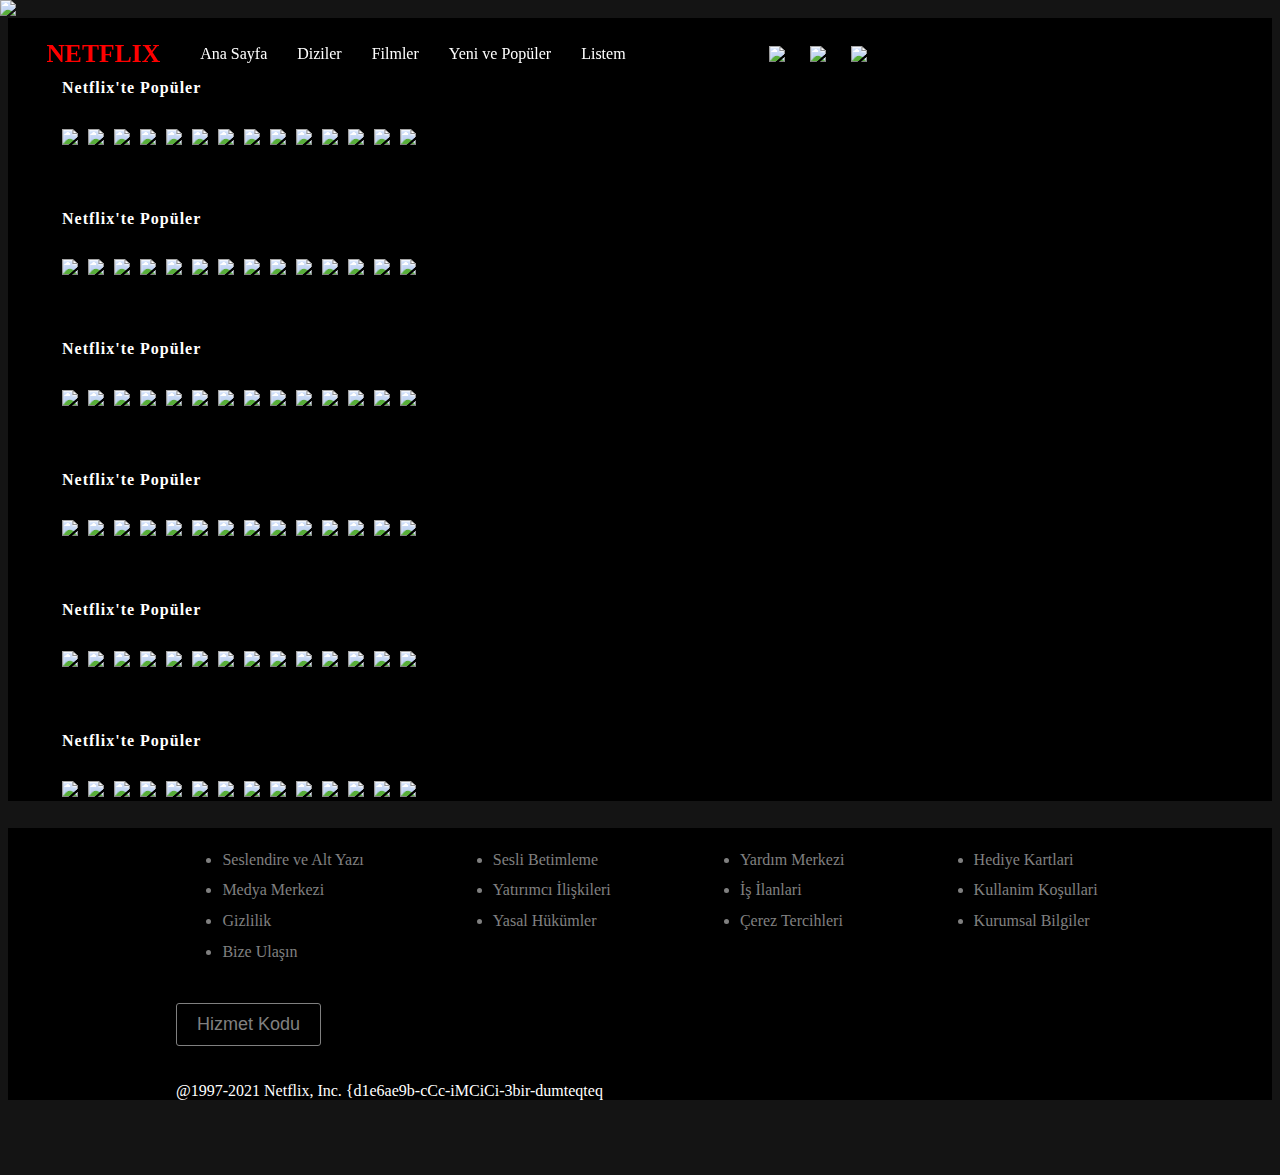
==== index.html @ ccddbb3e "Home page rework" ====
<!DOCTYPE html>
<html>

<head>
    <title>Netflix Clone</title>
    <link rel="stylesheet" href="C:\Users\dewo9\OneDrive\Masaüstü\netflink\css\index.css">

</head>

<body>
    <main style="padding-bottom: 40px; padding-top: 0%; margin-top: 2vh;">

        <header style="display:flex; align-items: center; position: fixed; margin-left: 3vw;">
            <div style="display:flex; justify-content: space-between; align-items: center;">
                <a href="">
                    <h2 style="color: red; font-size: 2vw; margin-right: 25px;">NETFLIX</h2>
                </a>
                <a href="index.html" style="padding:0 15px">Ana Sayfa</a>
                <a href="#Diziler" style="padding:0 15px">Diziler</a>
                <a href="#Filmler" style="padding:0 15px">Filmler</a>
                <a href="#YenivePopi" style="padding:0 15px">Yeni ve Popüler</a>
                <a href="#Listem" style="padding:0 15px">Listem</a>
            </div>
            <div style="display:flex; margin-left: 10vw; margin-right: 10vw; float: right;">
                <img style=" margin-right: 25px; max-height: 3vh;"
                    src="C:\Users\dewo9\OneDrive\Masaüstü\netflink\images\icons\search.svg">
                <img style="margin-right: 25px;  max-height: 3vh;"
                    src="C:\Users\dewo9\OneDrive\Masaüstü\netflink\images\icons\notification.svg">
                <img style=" margin-right: 25px;  max-height: 3vh;"
                    src="C:\Users\dewo9\OneDrive\Masaüstü\netflink\images\icons\user.svg">
            </div>
        </header>
        <div >
            <img  class="static-image"
                src=" https://occ-0-4609-2774.1.nflxso.net/dnm/api/v6/6AYY37jfdO6hpXcMjf9Yu5cnmO0/AAAABaG7A9Caw2GIqvr4L_C7umZwnFTVtEaTx_cC-UQLMPefcKKC_WpHO1w2deY9554eJmnA5CaBvTJT7gaU8Ro0LKkBugpC.webp?r=cd1">
        </div>
        <div style="background-color: black;">
            <section style="padding-top: 40px;">
                <h4 style="font-weight:bold;   letter-spacing: 1px;">
                    Netflix'te Popüler
                </h4>
                <div style="display: flex; justify-content: flex-start; align-items: center; flex-wrap: nowrap;">
                    <a href="#">
                        <img src="C:\Users\dewo9\OneDrive\Masaüstü\netflink\images\films\children\despicable-me\small.jpg"
                            style="padding-right: 10px; padding-top: 10px; max-width: 100%;"></a>
                    <a href="#">
                        <img src="C:\Users\dewo9\OneDrive\Masaüstü\netflink\images\films\children\hotel-transylvania\small.jpg"
                            style="padding-right: 10px; padding-top: 10px; max-width: 100%;"></a>
                    <a href="#">
                        <img src="C:\Users\dewo9\OneDrive\Masaüstü\netflink\images\films\children\up\small.jpg"
                            style="padding-right: 10px; padding-top: 10px; max-width: 100%;"></a>
                    <a href="#">
                        <img src="C:\Users\dewo9\OneDrive\Masaüstü\netflink\images\films\drama\fight-club\small.jpg"
                            style="padding-right: 10px; padding-top: 10px; max-width: 100%;"></a>
                    <a href="#">
                        <img src="C:\Users\dewo9\OneDrive\Masaüstü\netflink\images\films\drama\kings-speech\small.jpg"
                            style="padding-right: 10px; padding-top: 10px; max-width: 100%;"></a><a href="#">
                        <img src="C:\Users\dewo9\OneDrive\Masaüstü\netflink\images\films\drama\fight-club\small.jpg"
                            style="padding-right: 10px; padding-top: 10px; max-width: 100%;"></a>
                    <a href="#">
                        <img src="C:\Users\dewo9\OneDrive\Masaüstü\netflink\images\films\drama\kings-speech\small.jpg"
                            style="padding-right: 10px; padding-top: 10px; max-width: 100%;"></a>
                    <a href="#">
                        <img src="C:\Users\dewo9\OneDrive\Masaüstü\netflink\images\films\children\despicable-me\small.jpg"
                            style="padding-right: 10px; padding-top: 10px; max-width: 100%;"></a>
                    <a href="#">
                        <img src="C:\Users\dewo9\OneDrive\Masaüstü\netflink\images\films\children\hotel-transylvania\small.jpg"
                            style="padding-right: 10px; padding-top: 10px; max-width: 100%;"></a>
                    <a href="#">
                        <img src="C:\Users\dewo9\OneDrive\Masaüstü\netflink\images\films\children\up\small.jpg"
                            style="padding-right: 10px; padding-top: 10px; max-width: 100%;"></a>
                    <a href="#">
                        <img src="C:\Users\dewo9\OneDrive\Masaüstü\netflink\images\films\drama\fight-club\small.jpg"
                            style="padding-right: 10px; padding-top: 10px; max-width: 100%;"></a>
                    <a href="#">
                        <img src="C:\Users\dewo9\OneDrive\Masaüstü\netflink\images\films\drama\kings-speech\small.jpg"
                            style="padding-right: 10px; padding-top: 10px; max-width: 100%;"></a><a href="#">
                        <img src="C:\Users\dewo9\OneDrive\Masaüstü\netflink\images\films\drama\fight-club\small.jpg"
                            style="padding-right: 10px; padding-top: 10px; max-width: 100%;"></a>
                    <a href="#">
                        <img src="C:\Users\dewo9\OneDrive\Masaüstü\netflink\images\films\drama\kings-speech\small.jpg"
                            style="padding-right: 10px; padding-top: 10px; max-width: 100%;"></a>
                </div>
            </section>
            <section style="padding-top: 40px;">
                <h4 style="font-weight:bold;   letter-spacing: 1px;">
                    Netflix'te Popüler
                </h4>
                <div style="display: flex; justify-content: flex-start; align-items: center; flex-wrap: nowrap;">
                    <a href="#">
                        <img src="C:\Users\dewo9\OneDrive\Masaüstü\netflink\images\films\children\despicable-me\small.jpg"
                            style="padding-right: 10px; padding-top: 10px; max-width: 100%;"></a>
                    <a href="#">
                        <img src="C:\Users\dewo9\OneDrive\Masaüstü\netflink\images\films\children\hotel-transylvania\small.jpg"
                            style="padding-right: 10px; padding-top: 10px; max-width: 100%;"></a>
                    <a href="#">
                        <img src="C:\Users\dewo9\OneDrive\Masaüstü\netflink\images\films\children\up\small.jpg"
                            style="padding-right: 10px; padding-top: 10px; max-width: 100%;"></a>
                    <a href="#">
                        <img src="C:\Users\dewo9\OneDrive\Masaüstü\netflink\images\films\drama\fight-club\small.jpg"
                            style="padding-right: 10px; padding-top: 10px; max-width: 100%;"></a>
                    <a href="#">
                        <img src="C:\Users\dewo9\OneDrive\Masaüstü\netflink\images\films\drama\kings-speech\small.jpg"
                            style="padding-right: 10px; padding-top: 10px; max-width: 100%;"></a><a href="#">
                        <img src="C:\Users\dewo9\OneDrive\Masaüstü\netflink\images\films\drama\fight-club\small.jpg"
                            style="padding-right: 10px; padding-top: 10px; max-width: 100%;"></a>
                    <a href="#">
                        <img src="C:\Users\dewo9\OneDrive\Masaüstü\netflink\images\films\drama\kings-speech\small.jpg"
                            style="padding-right: 10px; padding-top: 10px; max-width: 100%;"></a>
                    <a href="#">
                        <img src="C:\Users\dewo9\OneDrive\Masaüstü\netflink\images\films\children\despicable-me\small.jpg"
                            style="padding-right: 10px; padding-top: 10px; max-width: 100%;"></a>
                    <a href="#">
                        <img src="C:\Users\dewo9\OneDrive\Masaüstü\netflink\images\films\children\hotel-transylvania\small.jpg"
                            style="padding-right: 10px; padding-top: 10px; max-width: 100%;"></a>
                    <a href="#">
                        <img src="C:\Users\dewo9\OneDrive\Masaüstü\netflink\images\films\children\up\small.jpg"
                            style="padding-right: 10px; padding-top: 10px; max-width: 100%;"></a>
                    <a href="#">
                        <img src="C:\Users\dewo9\OneDrive\Masaüstü\netflink\images\films\drama\fight-club\small.jpg"
                            style="padding-right: 10px; padding-top: 10px; max-width: 100%;"></a>
                    <a href="#">
                        <img src="C:\Users\dewo9\OneDrive\Masaüstü\netflink\images\films\drama\kings-speech\small.jpg"
                            style="padding-right: 10px; padding-top: 10px; max-width: 100%;"></a><a href="#">
                        <img src="C:\Users\dewo9\OneDrive\Masaüstü\netflink\images\films\drama\fight-club\small.jpg"
                            style="padding-right: 10px; padding-top: 10px; max-width: 100%;"></a>
                    <a href="#">
                        <img src="C:\Users\dewo9\OneDrive\Masaüstü\netflink\images\films\drama\kings-speech\small.jpg"
                            style="padding-right: 10px; padding-top: 10px; max-width: 100%;"></a>
                </div>
            </section>
            <section style="padding-top: 40px;">
                <h4 style="font-weight:bold;   letter-spacing: 1px;">
                    Netflix'te Popüler
                </h4>
                <div style="display: flex; justify-content: flex-start; align-items: center; flex-wrap: nowrap;">
                    <a href="#">
                        <img src="C:\Users\dewo9\OneDrive\Masaüstü\netflink\images\films\children\despicable-me\small.jpg"
                            style="padding-right: 10px; padding-top: 10px; max-width: 100%;"></a>
                    <a href="#">
                        <img src="C:\Users\dewo9\OneDrive\Masaüstü\netflink\images\films\children\hotel-transylvania\small.jpg"
                            style="padding-right: 10px; padding-top: 10px; max-width: 100%;"></a>
                    <a href="#">
                        <img src="C:\Users\dewo9\OneDrive\Masaüstü\netflink\images\films\children\up\small.jpg"
                            style="padding-right: 10px; padding-top: 10px; max-width: 100%;"></a>
                    <a href="#">
                        <img src="C:\Users\dewo9\OneDrive\Masaüstü\netflink\images\films\drama\fight-club\small.jpg"
                            style="padding-right: 10px; padding-top: 10px; max-width: 100%;"></a>
                    <a href="#">
                        <img src="C:\Users\dewo9\OneDrive\Masaüstü\netflink\images\films\drama\kings-speech\small.jpg"
                            style="padding-right: 10px; padding-top: 10px; max-width: 100%;"></a><a href="#">
                        <img src="C:\Users\dewo9\OneDrive\Masaüstü\netflink\images\films\drama\fight-club\small.jpg"
                            style="padding-right: 10px; padding-top: 10px; max-width: 100%;"></a>
                    <a href="#">
                        <img src="C:\Users\dewo9\OneDrive\Masaüstü\netflink\images\films\drama\kings-speech\small.jpg"
                            style="padding-right: 10px; padding-top: 10px; max-width: 100%;"></a>
                    <a href="#">
                        <img src="C:\Users\dewo9\OneDrive\Masaüstü\netflink\images\films\children\despicable-me\small.jpg"
                            style="padding-right: 10px; padding-top: 10px; max-width: 100%;"></a>
                    <a href="#">
                        <img src="C:\Users\dewo9\OneDrive\Masaüstü\netflink\images\films\children\hotel-transylvania\small.jpg"
                            style="padding-right: 10px; padding-top: 10px; max-width: 100%;"></a>
                    <a href="#">
                        <img src="C:\Users\dewo9\OneDrive\Masaüstü\netflink\images\films\children\up\small.jpg"
                            style="padding-right: 10px; padding-top: 10px; max-width: 100%;"></a>
                    <a href="#">
                        <img src="C:\Users\dewo9\OneDrive\Masaüstü\netflink\images\films\drama\fight-club\small.jpg"
                            style="padding-right: 10px; padding-top: 10px; max-width: 100%;"></a>
                    <a href="#">
                        <img src="C:\Users\dewo9\OneDrive\Masaüstü\netflink\images\films\drama\kings-speech\small.jpg"
                            style="padding-right: 10px; padding-top: 10px; max-width: 100%;"></a>
                    <a href="#">
                        <img src="C:\Users\dewo9\OneDrive\Masaüstü\netflink\images\films\drama\fight-club\small.jpg"
                            style="padding-right: 10px; padding-top: 10px; max-width: 100%;"></a>
                    <a href="#">
                        <img src="C:\Users\dewo9\OneDrive\Masaüstü\netflink\images\films\drama\kings-speech\small.jpg"
                            style="padding-right: 10px; padding-top: 10px; max-width: 100%;"></a>
                </div>
            </section>
            <section style="padding-top: 40px;">
                <h4 style="font-weight:bold;   letter-spacing: 1px;">
                    Netflix'te Popüler
                </h4>
                <div style="display: flex; justify-content: flex-start; align-items: center; flex-wrap: nowrap;">
                    <a href="#">
                        <img src="C:\Users\dewo9\OneDrive\Masaüstü\netflink\images\films\children\despicable-me\small.jpg"
                            style="padding-right: 10px; padding-top: 10px; max-width: 100%;"></a>
                    <a href="#">
                        <img src="C:\Users\dewo9\OneDrive\Masaüstü\netflink\images\films\children\hotel-transylvania\small.jpg"
                            style="padding-right: 10px; padding-top: 10px; max-width: 100%;"></a>
                    <a href="#">
                        <img src="C:\Users\dewo9\OneDrive\Masaüstü\netflink\images\films\children\up\small.jpg"
                            style="padding-right: 10px; padding-top: 10px; max-width: 100%;"></a>
                    <a href="#">
                        <img src="C:\Users\dewo9\OneDrive\Masaüstü\netflink\images\films\drama\fight-club\small.jpg"
                            style="padding-right: 10px; padding-top: 10px; max-width: 100%;"></a>
                    <a href="#">
                        <img src="C:\Users\dewo9\OneDrive\Masaüstü\netflink\images\films\drama\kings-speech\small.jpg"
                            style="padding-right: 10px; padding-top: 10px; max-width: 100%;"></a><a href="#">
                        <img src="C:\Users\dewo9\OneDrive\Masaüstü\netflink\images\films\drama\fight-club\small.jpg"
                            style="padding-right: 10px; padding-top: 10px; max-width: 100%;"></a>
                    <a href="#">
                        <img src="C:\Users\dewo9\OneDrive\Masaüstü\netflink\images\films\drama\kings-speech\small.jpg"
                            style="padding-right: 10px; padding-top: 10px; max-width: 100%;"></a>
                    <a href="#">
                        <img src="C:\Users\dewo9\OneDrive\Masaüstü\netflink\images\films\children\despicable-me\small.jpg"
                            style="padding-right: 10px; padding-top: 10px; max-width: 100%;"></a>
                    <a href="#">
                        <img src="C:\Users\dewo9\OneDrive\Masaüstü\netflink\images\films\children\hotel-transylvania\small.jpg"
                            style="padding-right: 10px; padding-top: 10px; max-width: 100%;"></a>
                    <a href="#">
                        <img src="C:\Users\dewo9\OneDrive\Masaüstü\netflink\images\films\children\up\small.jpg"
                            style="padding-right: 10px; padding-top: 10px; max-width: 100%;"></a>
                    <a href="#">
                        <img src="C:\Users\dewo9\OneDrive\Masaüstü\netflink\images\films\drama\fight-club\small.jpg"
                            style="padding-right: 10px; padding-top: 10px; max-width: 100%;"></a>
                    <a href="#">
                        <img src="C:\Users\dewo9\OneDrive\Masaüstü\netflink\images\films\drama\kings-speech\small.jpg"
                            style="padding-right: 10px; padding-top: 10px; max-width: 100%;"></a><a href="#">
                        <img src="C:\Users\dewo9\OneDrive\Masaüstü\netflink\images\films\drama\fight-club\small.jpg"
                            style="padding-right: 10px; padding-top: 10px; max-width: 100%;"></a>
                    <a href="#">
                        <img src="C:\Users\dewo9\OneDrive\Masaüstü\netflink\images\films\drama\kings-speech\small.jpg"
                            style="padding-right: 10px; padding-top: 10px; max-width: 100%;"></a>
                </div>
            </section>
            <section style="padding-top: 40px;">
                <h4 style="font-weight:bold;   letter-spacing: 1px;">
                    Netflix'te Popüler
                </h4>
                <div style="display: flex; justify-content: flex-start; align-items: center; flex-wrap: nowrap;">
                    <a href="#">
                        <img src="C:\Users\dewo9\OneDrive\Masaüstü\netflink\images\films\children\despicable-me\small.jpg"
                            style="padding-right: 10px; padding-top: 10px; max-width: 100%;"></a>
                    <a href="#">
                        <img src="C:\Users\dewo9\OneDrive\Masaüstü\netflink\images\films\children\hotel-transylvania\small.jpg"
                            style="padding-right: 10px; padding-top: 10px; max-width: 100%;"></a>
                    <a href="#">
                        <img src="C:\Users\dewo9\OneDrive\Masaüstü\netflink\images\films\children\up\small.jpg"
                            style="padding-right: 10px; padding-top: 10px; max-width: 100%;"></a>
                    <a href="#">
                        <img src="C:\Users\dewo9\OneDrive\Masaüstü\netflink\images\films\drama\fight-club\small.jpg"
                            style="padding-right: 10px; padding-top: 10px; max-width: 100%;"></a>
                    <a href="#">
                        <img src="C:\Users\dewo9\OneDrive\Masaüstü\netflink\images\films\drama\kings-speech\small.jpg"
                            style="padding-right: 10px; padding-top: 10px; max-width: 100%;"></a><a href="#">
                        <img src="C:\Users\dewo9\OneDrive\Masaüstü\netflink\images\films\drama\fight-club\small.jpg"
                            style="padding-right: 10px; padding-top: 10px; max-width: 100%;"></a>
                    <a href="#">
                        <img src="C:\Users\dewo9\OneDrive\Masaüstü\netflink\images\films\drama\kings-speech\small.jpg"
                            style="padding-right: 10px; padding-top: 10px; max-width: 100%;"></a>
                    <a href="#">
                        <img src="C:\Users\dewo9\OneDrive\Masaüstü\netflink\images\films\children\despicable-me\small.jpg"
                            style="padding-right: 10px; padding-top: 10px; max-width: 100%;"></a>
                    <a href="#">
                        <img src="C:\Users\dewo9\OneDrive\Masaüstü\netflink\images\films\children\hotel-transylvania\small.jpg"
                            style="padding-right: 10px; padding-top: 10px; max-width: 100%;"></a>
                    <a href="#">
                        <img src="C:\Users\dewo9\OneDrive\Masaüstü\netflink\images\films\children\up\small.jpg"
                            style="padding-right: 10px; padding-top: 10px; max-width: 100%;"></a>
                    <a href="#">
                        <img src="C:\Users\dewo9\OneDrive\Masaüstü\netflink\images\films\drama\fight-club\small.jpg"
                            style="padding-right: 10px; padding-top: 10px; max-width: 100%;"></a>
                    <a href="#">
                        <img src="C:\Users\dewo9\OneDrive\Masaüstü\netflink\images\films\drama\kings-speech\small.jpg"
                            style="padding-right: 10px; padding-top: 10px; max-width: 100%;"></a><a href="#">
                        <img src="C:\Users\dewo9\OneDrive\Masaüstü\netflink\images\films\drama\fight-club\small.jpg"
                            style="padding-right: 10px; padding-top: 10px; max-width: 100%;"></a>
                    <a href="#">
                        <img src="C:\Users\dewo9\OneDrive\Masaüstü\netflink\images\films\drama\kings-speech\small.jpg"
                            style="padding-right: 10px; padding-top: 10px; max-width: 100%;"></a>
                </div>
            </section>
            <section style="padding-top: 40px;">
                <h4 style="font-weight:bold;   letter-spacing: 1px;">
                    Netflix'te Popüler
                </h4>
                <div style="display: flex; justify-content: flex-start; align-items: center; flex-wrap: nowrap;">
                    <a href="#">
                        <img src="C:\Users\dewo9\OneDrive\Masaüstü\netflink\images\films\children\despicable-me\small.jpg"
                            style="padding-right: 10px; padding-top: 10px; max-width: 100%;"></a>
                    <a href="#">
                        <img src="C:\Users\dewo9\OneDrive\Masaüstü\netflink\images\films\children\hotel-transylvania\small.jpg"
                            style="padding-right: 10px; padding-top: 10px; max-width: 100%;"></a>
                    <a href="#">
                        <img src="C:\Users\dewo9\OneDrive\Masaüstü\netflink\images\films\children\up\small.jpg"
                            style="padding-right: 10px; padding-top: 10px; max-width: 100%;"></a>
                    <a href="#">
                        <img src="C:\Users\dewo9\OneDrive\Masaüstü\netflink\images\films\drama\fight-club\small.jpg"
                            style="padding-right: 10px; padding-top: 10px; max-width: 100%;"></a>
                    <a href="#">
                        <img src="C:\Users\dewo9\OneDrive\Masaüstü\netflink\images\films\drama\kings-speech\small.jpg"
                            style="padding-right: 10px; padding-top: 10px; max-width: 100%;"></a><a href="#">
                        <img src="C:\Users\dewo9\OneDrive\Masaüstü\netflink\images\films\drama\fight-club\small.jpg"
                            style="padding-right: 10px; padding-top: 10px; max-width: 100%;"></a>
                    <a href="#">
                        <img src="C:\Users\dewo9\OneDrive\Masaüstü\netflink\images\films\drama\kings-speech\small.jpg"
                            style="padding-right: 10px; padding-top: 10px; max-width: 100%;"></a>
                    <a href="#">
                        <img src="C:\Users\dewo9\OneDrive\Masaüstü\netflink\images\films\children\despicable-me\small.jpg"
                            style="padding-right: 10px; padding-top: 10px; max-width: 100%;"></a>
                    <a href="#">
                        <img src="C:\Users\dewo9\OneDrive\Masaüstü\netflink\images\films\children\hotel-transylvania\small.jpg"
                            style="padding-right: 10px; padding-top: 10px; max-width: 100%;"></a>
                    <a href="#">
                        <img src="C:\Users\dewo9\OneDrive\Masaüstü\netflink\images\films\children\up\small.jpg"
                            style="padding-right: 10px; padding-top: 10px; max-width: 100%;"></a>
                    <a href="#">
                        <img src="C:\Users\dewo9\OneDrive\Masaüstü\netflink\images\films\drama\fight-club\small.jpg"
                            style="padding-right: 10px; padding-top: 10px; max-width: 100%;"></a>
                    <a href="#">
                        <img src="C:\Users\dewo9\OneDrive\Masaüstü\netflink\images\films\drama\kings-speech\small.jpg"
                            style="padding-right: 10px; padding-top: 10px; max-width: 100%;"></a>
                    <a href="#">
                        <img src="C:\Users\dewo9\OneDrive\Masaüstü\netflink\images\films\drama\fight-club\small.jpg"
                            style="padding-right: 10px; padding-top: 10px; max-width: 100%;"></a>
                    <a href="#">
                        <img src="C:\Users\dewo9\OneDrive\Masaüstü\netflink\images\films\drama\kings-speech\small.jpg"
                            style="padding-right: 10px; padding-top: 10px; max-width: 100%;"></a>
                </div>
            </section>
        </div>
        <footer style="background-color: black;">
            <div class="container">
                <div style="display: flex; justify-content: space-between;">
                    <div>
                        <ul style="display: flex;  flex-direction: column;  justify-content: space-between; ">
                            <li class="list-item">Seslendire ve Alt Yazı</li>
                            <li class="list-item">Medya Merkezi</li>
                            <li class="list-item">Gizlilik</li>
                            <li class="list-item">Bize Ulaşın</li>
                        </ul>
                    </div>
                    <div>
                        <ul style="display: flex;  flex-direction: column;  justify-content: space-between; ">
                            <li class="list-item">Sesli Betimleme</li>
                            <li class="list-item">Yatırımcı İlişkileri</li>
                            <li class="list-item">Yasal Hükümler</li>
                        </ul>
                    </div>
                    <div>
                        <ul style="display: flex;  flex-direction: column;  justify-content: space-between; ">
                            <li class="list-item">Yardım Merkezi</li>
                            <li class="list-item">İş İlanlari</li>
                            <li class="list-item">Çerez Tercihleri</li>
                        </ul>
                    </div>
                    <div>
                        <ul style="display: flex;  flex-direction: column;  justify-content: space-between; ">
                            <li class="list-item">Hediye Kartlari</li>
                            <li class="list-item">Kullanim Koşullari</li>
                            <li class="list-item">Kurumsal Bilgiler</li>
                        </ul>
                    </div>
                </div>
                <button style="
                border: 1px solid #808080;
                color: #808080;
                background-color: transparent;
                margin: 20px 0px;
                border-radius: 3px; 
                padding: 10px 20px; 
                font-size: 18px;">Hizmet Kodu</button>
                <p>@1997-2021 Netflix, Inc. {d1e6ae9b-cCc-iMCiCi-3bir-dumteqteq</p>
            </div>


        </footer>
        </div>


    </main>



</body>
<style>
    body {
        color: white;
        background-color: #141414;
    }

    a {
        color: white;
        text-decoration: none;
    }

    .container {
        max-width: 100%;
        margin: 3vh 10vw;
        padding-left: 40px;
        padding-right: 40px;
    }

    .list-item {
        margin: 0.5vw;
        color: gray;
    }

    section {
        margin-left: 6vh;
    }

    .fill-container {
        position: absolute;
        left: 0;
        top: 0;
        right: 0;
        bottom: 0;
    }

    .static-image {
        position: absolute;
        left: 0;
        right: 0;
        top: 0;
        bottom: 0;
        width: 100%;
        z-index: -5;
    }
</style>

</html>
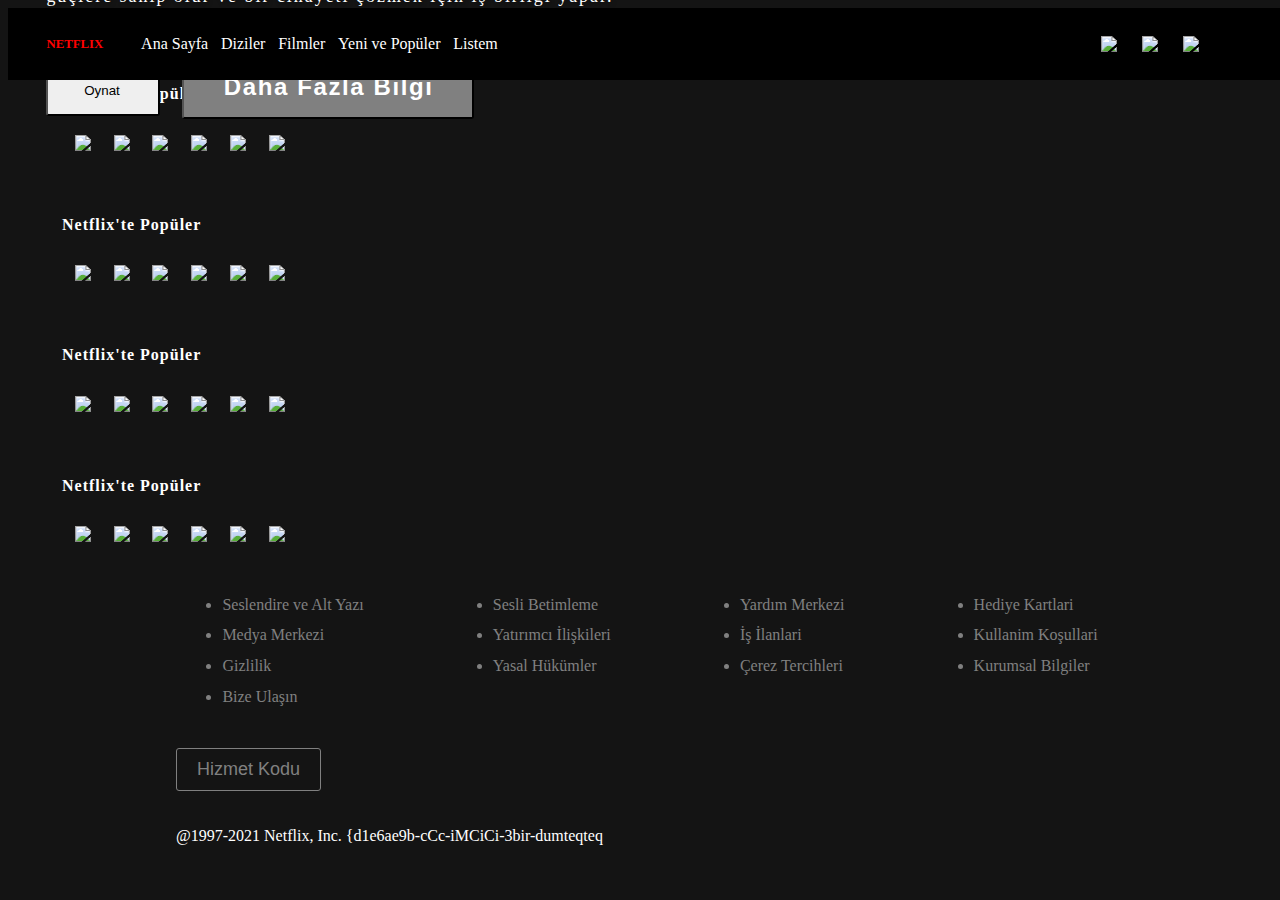
==== commit 96814a20: "Home page rework" ====
--- a/index.html
+++ b/index.html
@@ -4,356 +4,220 @@
 <head>
     <title>Netflix Clone</title>
     <link rel="stylesheet" href="C:\Users\dewo9\OneDrive\Masaüstü\netflink\css\index.css">
+    <link rel="stylesheet" href="https://cdnjs.cloudflare.com/ajax/libs/font-awesome/5.15.3/css/all.min.css"
+        integrity="sha512-iBBXm8fW90+nuLcSKlbmrPcLa0OT92xO1BIsZ+ywDWZCvqsWgccV3gFoRBv0z+8dLJgyAHIhR35VZc2oM/gI1w=="
+        crossorigin="anonymous" referrerpolicy="no-referrer" />
+    <link rel="icon" href="N.png" />
 
 </head>
 
 <body>
-    <main style="padding-bottom: 40px; padding-top: 0%; margin-top: 2vh;">
-
-        <header style="display:flex; align-items: center; position: fixed; margin-left: 3vw;">
-            <div style="display:flex; justify-content: space-between; align-items: center;">
-                <a href="">
-                    <h2 style="color: red; font-size: 2vw; margin-right: 25px;">NETFLIX</h2>
-                </a>
-                <a href="index.html" style="padding:0 15px">Ana Sayfa</a>
-                <a href="#Diziler" style="padding:0 15px">Diziler</a>
-                <a href="#Filmler" style="padding:0 15px">Filmler</a>
-                <a href="#YenivePopi" style="padding:0 15px">Yeni ve Popüler</a>
-                <a href="#Listem" style="padding:0 15px">Listem</a>
-            </div>
-            <div style="display:flex; margin-left: 10vw; margin-right: 10vw; float: right;">
-                <img style=" margin-right: 25px; max-height: 3vh;"
-                    src="C:\Users\dewo9\OneDrive\Masaüstü\netflink\images\icons\search.svg">
-                <img style="margin-right: 25px;  max-height: 3vh;"
-                    src="C:\Users\dewo9\OneDrive\Masaüstü\netflink\images\icons\notification.svg">
-                <img style=" margin-right: 25px;  max-height: 3vh;"
-                    src="C:\Users\dewo9\OneDrive\Masaüstü\netflink\images\icons\user.svg">
-            </div>
-        </header>
-        <div >
-            <img  class="static-image"
-                src=" https://occ-0-4609-2774.1.nflxso.net/dnm/api/v6/6AYY37jfdO6hpXcMjf9Yu5cnmO0/AAAABaG7A9Caw2GIqvr4L_C7umZwnFTVtEaTx_cC-UQLMPefcKKC_WpHO1w2deY9554eJmnA5CaBvTJT7gaU8Ro0LKkBugpC.webp?r=cd1">
-        </div>
-        <div style="background-color: black;">
-            <section style="padding-top: 40px;">
-                <h4 style="font-weight:bold;   letter-spacing: 1px;">
-                    Netflix'te Popüler
-                </h4>
-                <div style="display: flex; justify-content: flex-start; align-items: center; flex-wrap: nowrap;">
-                    <a href="#">
-                        <img src="C:\Users\dewo9\OneDrive\Masaüstü\netflink\images\films\children\despicable-me\small.jpg"
-                            style="padding-right: 10px; padding-top: 10px; max-width: 100%;"></a>
-                    <a href="#">
-                        <img src="C:\Users\dewo9\OneDrive\Masaüstü\netflink\images\films\children\hotel-transylvania\small.jpg"
-                            style="padding-right: 10px; padding-top: 10px; max-width: 100%;"></a>
-                    <a href="#">
-                        <img src="C:\Users\dewo9\OneDrive\Masaüstü\netflink\images\films\children\up\small.jpg"
-                            style="padding-right: 10px; padding-top: 10px; max-width: 100%;"></a>
-                    <a href="#">
-                        <img src="C:\Users\dewo9\OneDrive\Masaüstü\netflink\images\films\drama\fight-club\small.jpg"
-                            style="padding-right: 10px; padding-top: 10px; max-width: 100%;"></a>
-                    <a href="#">
-                        <img src="C:\Users\dewo9\OneDrive\Masaüstü\netflink\images\films\drama\kings-speech\small.jpg"
-                            style="padding-right: 10px; padding-top: 10px; max-width: 100%;"></a><a href="#">
-                        <img src="C:\Users\dewo9\OneDrive\Masaüstü\netflink\images\films\drama\fight-club\small.jpg"
-                            style="padding-right: 10px; padding-top: 10px; max-width: 100%;"></a>
-                    <a href="#">
-                        <img src="C:\Users\dewo9\OneDrive\Masaüstü\netflink\images\films\drama\kings-speech\small.jpg"
-                            style="padding-right: 10px; padding-top: 10px; max-width: 100%;"></a>
-                    <a href="#">
-                        <img src="C:\Users\dewo9\OneDrive\Masaüstü\netflink\images\films\children\despicable-me\small.jpg"
-                            style="padding-right: 10px; padding-top: 10px; max-width: 100%;"></a>
-                    <a href="#">
-                        <img src="C:\Users\dewo9\OneDrive\Masaüstü\netflink\images\films\children\hotel-transylvania\small.jpg"
-                            style="padding-right: 10px; padding-top: 10px; max-width: 100%;"></a>
-                    <a href="#">
-                        <img src="C:\Users\dewo9\OneDrive\Masaüstü\netflink\images\films\children\up\small.jpg"
-                            style="padding-right: 10px; padding-top: 10px; max-width: 100%;"></a>
-                    <a href="#">
-                        <img src="C:\Users\dewo9\OneDrive\Masaüstü\netflink\images\films\drama\fight-club\small.jpg"
-                            style="padding-right: 10px; padding-top: 10px; max-width: 100%;"></a>
-                    <a href="#">
-                        <img src="C:\Users\dewo9\OneDrive\Masaüstü\netflink\images\films\drama\kings-speech\small.jpg"
-                            style="padding-right: 10px; padding-top: 10px; max-width: 100%;"></a><a href="#">
-                        <img src="C:\Users\dewo9\OneDrive\Masaüstü\netflink\images\films\drama\fight-club\small.jpg"
-                            style="padding-right: 10px; padding-top: 10px; max-width: 100%;"></a>
-                    <a href="#">
-                        <img src="C:\Users\dewo9\OneDrive\Masaüstü\netflink\images\films\drama\kings-speech\small.jpg"
-                            style="padding-right: 10px; padding-top: 10px; max-width: 100%;"></a>
-                </div>
-            </section>
-            <section style="padding-top: 40px;">
-                <h4 style="font-weight:bold;   letter-spacing: 1px;">
-                    Netflix'te Popüler
-                </h4>
-                <div style="display: flex; justify-content: flex-start; align-items: center; flex-wrap: nowrap;">
-                    <a href="#">
-                        <img src="C:\Users\dewo9\OneDrive\Masaüstü\netflink\images\films\children\despicable-me\small.jpg"
-                            style="padding-right: 10px; padding-top: 10px; max-width: 100%;"></a>
-                    <a href="#">
-                        <img src="C:\Users\dewo9\OneDrive\Masaüstü\netflink\images\films\children\hotel-transylvania\small.jpg"
-                            style="padding-right: 10px; padding-top: 10px; max-width: 100%;"></a>
-                    <a href="#">
-                        <img src="C:\Users\dewo9\OneDrive\Masaüstü\netflink\images\films\children\up\small.jpg"
-                            style="padding-right: 10px; padding-top: 10px; max-width: 100%;"></a>
-                    <a href="#">
-                        <img src="C:\Users\dewo9\OneDrive\Masaüstü\netflink\images\films\drama\fight-club\small.jpg"
-                            style="padding-right: 10px; padding-top: 10px; max-width: 100%;"></a>
-                    <a href="#">
-                        <img src="C:\Users\dewo9\OneDrive\Masaüstü\netflink\images\films\drama\kings-speech\small.jpg"
-                            style="padding-right: 10px; padding-top: 10px; max-width: 100%;"></a><a href="#">
-                        <img src="C:\Users\dewo9\OneDrive\Masaüstü\netflink\images\films\drama\fight-club\small.jpg"
-                            style="padding-right: 10px; padding-top: 10px; max-width: 100%;"></a>
-                    <a href="#">
-                        <img src="C:\Users\dewo9\OneDrive\Masaüstü\netflink\images\films\drama\kings-speech\small.jpg"
-                            style="padding-right: 10px; padding-top: 10px; max-width: 100%;"></a>
-                    <a href="#">
-                        <img src="C:\Users\dewo9\OneDrive\Masaüstü\netflink\images\films\children\despicable-me\small.jpg"
-                            style="padding-right: 10px; padding-top: 10px; max-width: 100%;"></a>
-                    <a href="#">
-                        <img src="C:\Users\dewo9\OneDrive\Masaüstü\netflink\images\films\children\hotel-transylvania\small.jpg"
-                            style="padding-right: 10px; padding-top: 10px; max-width: 100%;"></a>
-                    <a href="#">
-                        <img src="C:\Users\dewo9\OneDrive\Masaüstü\netflink\images\films\children\up\small.jpg"
-                            style="padding-right: 10px; padding-top: 10px; max-width: 100%;"></a>
-                    <a href="#">
-                        <img src="C:\Users\dewo9\OneDrive\Masaüstü\netflink\images\films\drama\fight-club\small.jpg"
-                            style="padding-right: 10px; padding-top: 10px; max-width: 100%;"></a>
-                    <a href="#">
-                        <img src="C:\Users\dewo9\OneDrive\Masaüstü\netflink\images\films\drama\kings-speech\small.jpg"
-                            style="padding-right: 10px; padding-top: 10px; max-width: 100%;"></a><a href="#">
-                        <img src="C:\Users\dewo9\OneDrive\Masaüstü\netflink\images\films\drama\fight-club\small.jpg"
-                            style="padding-right: 10px; padding-top: 10px; max-width: 100%;"></a>
-                    <a href="#">
-                        <img src="C:\Users\dewo9\OneDrive\Masaüstü\netflink\images\films\drama\kings-speech\small.jpg"
-                            style="padding-right: 10px; padding-top: 10px; max-width: 100%;"></a>
-                </div>
-            </section>
-            <section style="padding-top: 40px;">
-                <h4 style="font-weight:bold;   letter-spacing: 1px;">
-                    Netflix'te Popüler
-                </h4>
-                <div style="display: flex; justify-content: flex-start; align-items: center; flex-wrap: nowrap;">
-                    <a href="#">
-                        <img src="C:\Users\dewo9\OneDrive\Masaüstü\netflink\images\films\children\despicable-me\small.jpg"
-                            style="padding-right: 10px; padding-top: 10px; max-width: 100%;"></a>
-                    <a href="#">
-                        <img src="C:\Users\dewo9\OneDrive\Masaüstü\netflink\images\films\children\hotel-transylvania\small.jpg"
-                            style="padding-right: 10px; padding-top: 10px; max-width: 100%;"></a>
-                    <a href="#">
-                        <img src="C:\Users\dewo9\OneDrive\Masaüstü\netflink\images\films\children\up\small.jpg"
-                            style="padding-right: 10px; padding-top: 10px; max-width: 100%;"></a>
-                    <a href="#">
-                        <img src="C:\Users\dewo9\OneDrive\Masaüstü\netflink\images\films\drama\fight-club\small.jpg"
-                            style="padding-right: 10px; padding-top: 10px; max-width: 100%;"></a>
-                    <a href="#">
-                        <img src="C:\Users\dewo9\OneDrive\Masaüstü\netflink\images\films\drama\kings-speech\small.jpg"
-                            style="padding-right: 10px; padding-top: 10px; max-width: 100%;"></a><a href="#">
-                        <img src="C:\Users\dewo9\OneDrive\Masaüstü\netflink\images\films\drama\fight-club\small.jpg"
-                            style="padding-right: 10px; padding-top: 10px; max-width: 100%;"></a>
-                    <a href="#">
-                        <img src="C:\Users\dewo9\OneDrive\Masaüstü\netflink\images\films\drama\kings-speech\small.jpg"
-                            style="padding-right: 10px; padding-top: 10px; max-width: 100%;"></a>
-                    <a href="#">
-                        <img src="C:\Users\dewo9\OneDrive\Masaüstü\netflink\images\films\children\despicable-me\small.jpg"
-                            style="padding-right: 10px; padding-top: 10px; max-width: 100%;"></a>
-                    <a href="#">
-                        <img src="C:\Users\dewo9\OneDrive\Masaüstü\netflink\images\films\children\hotel-transylvania\small.jpg"
-                            style="padding-right: 10px; padding-top: 10px; max-width: 100%;"></a>
-                    <a href="#">
-                        <img src="C:\Users\dewo9\OneDrive\Masaüstü\netflink\images\films\children\up\small.jpg"
-                            style="padding-right: 10px; padding-top: 10px; max-width: 100%;"></a>
-                    <a href="#">
-                        <img src="C:\Users\dewo9\OneDrive\Masaüstü\netflink\images\films\drama\fight-club\small.jpg"
-                            style="padding-right: 10px; padding-top: 10px; max-width: 100%;"></a>
-                    <a href="#">
-                        <img src="C:\Users\dewo9\OneDrive\Masaüstü\netflink\images\films\drama\kings-speech\small.jpg"
-                            style="padding-right: 10px; padding-top: 10px; max-width: 100%;"></a>
-                    <a href="#">
-                        <img src="C:\Users\dewo9\OneDrive\Masaüstü\netflink\images\films\drama\fight-club\small.jpg"
-                            style="padding-right: 10px; padding-top: 10px; max-width: 100%;"></a>
-                    <a href="#">
-                        <img src="C:\Users\dewo9\OneDrive\Masaüstü\netflink\images\films\drama\kings-speech\small.jpg"
-                            style="padding-right: 10px; padding-top: 10px; max-width: 100%;"></a>
-                </div>
-            </section>
-            <section style="padding-top: 40px;">
-                <h4 style="font-weight:bold;   letter-spacing: 1px;">
-                    Netflix'te Popüler
-                </h4>
-                <div style="display: flex; justify-content: flex-start; align-items: center; flex-wrap: nowrap;">
-                    <a href="#">
-                        <img src="C:\Users\dewo9\OneDrive\Masaüstü\netflink\images\films\children\despicable-me\small.jpg"
-                            style="padding-right: 10px; padding-top: 10px; max-width: 100%;"></a>
-                    <a href="#">
-                        <img src="C:\Users\dewo9\OneDrive\Masaüstü\netflink\images\films\children\hotel-transylvania\small.jpg"
-                            style="padding-right: 10px; padding-top: 10px; max-width: 100%;"></a>
-                    <a href="#">
-                        <img src="C:\Users\dewo9\OneDrive\Masaüstü\netflink\images\films\children\up\small.jpg"
-                            style="padding-right: 10px; padding-top: 10px; max-width: 100%;"></a>
-                    <a href="#">
-                        <img src="C:\Users\dewo9\OneDrive\Masaüstü\netflink\images\films\drama\fight-club\small.jpg"
-                            style="padding-right: 10px; padding-top: 10px; max-width: 100%;"></a>
-                    <a href="#">
-                        <img src="C:\Users\dewo9\OneDrive\Masaüstü\netflink\images\films\drama\kings-speech\small.jpg"
-                            style="padding-right: 10px; padding-top: 10px; max-width: 100%;"></a><a href="#">
-                        <img src="C:\Users\dewo9\OneDrive\Masaüstü\netflink\images\films\drama\fight-club\small.jpg"
-                            style="padding-right: 10px; padding-top: 10px; max-width: 100%;"></a>
-                    <a href="#">
-                        <img src="C:\Users\dewo9\OneDrive\Masaüstü\netflink\images\films\drama\kings-speech\small.jpg"
-                            style="padding-right: 10px; padding-top: 10px; max-width: 100%;"></a>
-                    <a href="#">
-                        <img src="C:\Users\dewo9\OneDrive\Masaüstü\netflink\images\films\children\despicable-me\small.jpg"
-                            style="padding-right: 10px; padding-top: 10px; max-width: 100%;"></a>
-                    <a href="#">
-                        <img src="C:\Users\dewo9\OneDrive\Masaüstü\netflink\images\films\children\hotel-transylvania\small.jpg"
-                            style="padding-right: 10px; padding-top: 10px; max-width: 100%;"></a>
-                    <a href="#">
-                        <img src="C:\Users\dewo9\OneDrive\Masaüstü\netflink\images\films\children\up\small.jpg"
-                            style="padding-right: 10px; padding-top: 10px; max-width: 100%;"></a>
-                    <a href="#">
-                        <img src="C:\Users\dewo9\OneDrive\Masaüstü\netflink\images\films\drama\fight-club\small.jpg"
-                            style="padding-right: 10px; padding-top: 10px; max-width: 100%;"></a>
-                    <a href="#">
-                        <img src="C:\Users\dewo9\OneDrive\Masaüstü\netflink\images\films\drama\kings-speech\small.jpg"
-                            style="padding-right: 10px; padding-top: 10px; max-width: 100%;"></a><a href="#">
-                        <img src="C:\Users\dewo9\OneDrive\Masaüstü\netflink\images\films\drama\fight-club\small.jpg"
-                            style="padding-right: 10px; padding-top: 10px; max-width: 100%;"></a>
-                    <a href="#">
-                        <img src="C:\Users\dewo9\OneDrive\Masaüstü\netflink\images\films\drama\kings-speech\small.jpg"
-                            style="padding-right: 10px; padding-top: 10px; max-width: 100%;"></a>
-                </div>
-            </section>
-            <section style="padding-top: 40px;">
-                <h4 style="font-weight:bold;   letter-spacing: 1px;">
-                    Netflix'te Popüler
-                </h4>
-                <div style="display: flex; justify-content: flex-start; align-items: center; flex-wrap: nowrap;">
-                    <a href="#">
-                        <img src="C:\Users\dewo9\OneDrive\Masaüstü\netflink\images\films\children\despicable-me\small.jpg"
-                            style="padding-right: 10px; padding-top: 10px; max-width: 100%;"></a>
-                    <a href="#">
-                        <img src="C:\Users\dewo9\OneDrive\Masaüstü\netflink\images\films\children\hotel-transylvania\small.jpg"
-                            style="padding-right: 10px; padding-top: 10px; max-width: 100%;"></a>
-                    <a href="#">
-                        <img src="C:\Users\dewo9\OneDrive\Masaüstü\netflink\images\films\children\up\small.jpg"
-                            style="padding-right: 10px; padding-top: 10px; max-width: 100%;"></a>
-                    <a href="#">
-                        <img src="C:\Users\dewo9\OneDrive\Masaüstü\netflink\images\films\drama\fight-club\small.jpg"
-                            style="padding-right: 10px; padding-top: 10px; max-width: 100%;"></a>
-                    <a href="#">
-                        <img src="C:\Users\dewo9\OneDrive\Masaüstü\netflink\images\films\drama\kings-speech\small.jpg"
-                            style="padding-right: 10px; padding-top: 10px; max-width: 100%;"></a><a href="#">
-                        <img src="C:\Users\dewo9\OneDrive\Masaüstü\netflink\images\films\drama\fight-club\small.jpg"
-                            style="padding-right: 10px; padding-top: 10px; max-width: 100%;"></a>
-                    <a href="#">
-                        <img src="C:\Users\dewo9\OneDrive\Masaüstü\netflink\images\films\drama\kings-speech\small.jpg"
-                            style="padding-right: 10px; padding-top: 10px; max-width: 100%;"></a>
-                    <a href="#">
-                        <img src="C:\Users\dewo9\OneDrive\Masaüstü\netflink\images\films\children\despicable-me\small.jpg"
-                            style="padding-right: 10px; padding-top: 10px; max-width: 100%;"></a>
-                    <a href="#">
-                        <img src="C:\Users\dewo9\OneDrive\Masaüstü\netflink\images\films\children\hotel-transylvania\small.jpg"
-                            style="padding-right: 10px; padding-top: 10px; max-width: 100%;"></a>
-                    <a href="#">
-                        <img src="C:\Users\dewo9\OneDrive\Masaüstü\netflink\images\films\children\up\small.jpg"
-                            style="padding-right: 10px; padding-top: 10px; max-width: 100%;"></a>
-                    <a href="#">
-                        <img src="C:\Users\dewo9\OneDrive\Masaüstü\netflink\images\films\drama\fight-club\small.jpg"
-                            style="padding-right: 10px; padding-top: 10px; max-width: 100%;"></a>
-                    <a href="#">
-                        <img src="C:\Users\dewo9\OneDrive\Masaüstü\netflink\images\films\drama\kings-speech\small.jpg"
-                            style="padding-right: 10px; padding-top: 10px; max-width: 100%;"></a><a href="#">
-                        <img src="C:\Users\dewo9\OneDrive\Masaüstü\netflink\images\films\drama\fight-club\small.jpg"
-                            style="padding-right: 10px; padding-top: 10px; max-width: 100%;"></a>
-                    <a href="#">
-                        <img src="C:\Users\dewo9\OneDrive\Masaüstü\netflink\images\films\drama\kings-speech\small.jpg"
-                            style="padding-right: 10px; padding-top: 10px; max-width: 100%;"></a>
-                </div>
-            </section>
-            <section style="padding-top: 40px;">
-                <h4 style="font-weight:bold;   letter-spacing: 1px;">
-                    Netflix'te Popüler
-                </h4>
-                <div style="display: flex; justify-content: flex-start; align-items: center; flex-wrap: nowrap;">
-                    <a href="#">
-                        <img src="C:\Users\dewo9\OneDrive\Masaüstü\netflink\images\films\children\despicable-me\small.jpg"
-                            style="padding-right: 10px; padding-top: 10px; max-width: 100%;"></a>
-                    <a href="#">
-                        <img src="C:\Users\dewo9\OneDrive\Masaüstü\netflink\images\films\children\hotel-transylvania\small.jpg"
-                            style="padding-right: 10px; padding-top: 10px; max-width: 100%;"></a>
-                    <a href="#">
-                        <img src="C:\Users\dewo9\OneDrive\Masaüstü\netflink\images\films\children\up\small.jpg"
-                            style="padding-right: 10px; padding-top: 10px; max-width: 100%;"></a>
-                    <a href="#">
-                        <img src="C:\Users\dewo9\OneDrive\Masaüstü\netflink\images\films\drama\fight-club\small.jpg"
-                            style="padding-right: 10px; padding-top: 10px; max-width: 100%;"></a>
-                    <a href="#">
-                        <img src="C:\Users\dewo9\OneDrive\Masaüstü\netflink\images\films\drama\kings-speech\small.jpg"
-                            style="padding-right: 10px; padding-top: 10px; max-width: 100%;"></a><a href="#">
-                        <img src="C:\Users\dewo9\OneDrive\Masaüstü\netflink\images\films\drama\fight-club\small.jpg"
-                            style="padding-right: 10px; padding-top: 10px; max-width: 100%;"></a>
-                    <a href="#">
-                        <img src="C:\Users\dewo9\OneDrive\Masaüstü\netflink\images\films\drama\kings-speech\small.jpg"
-                            style="padding-right: 10px; padding-top: 10px; max-width: 100%;"></a>
-                    <a href="#">
-                        <img src="C:\Users\dewo9\OneDrive\Masaüstü\netflink\images\films\children\despicable-me\small.jpg"
-                            style="padding-right: 10px; padding-top: 10px; max-width: 100%;"></a>
-                    <a href="#">
-                        <img src="C:\Users\dewo9\OneDrive\Masaüstü\netflink\images\films\children\hotel-transylvania\small.jpg"
-                            style="padding-right: 10px; padding-top: 10px; max-width: 100%;"></a>
-                    <a href="#">
-                        <img src="C:\Users\dewo9\OneDrive\Masaüstü\netflink\images\films\children\up\small.jpg"
-                            style="padding-right: 10px; padding-top: 10px; max-width: 100%;"></a>
-                    <a href="#">
-                        <img src="C:\Users\dewo9\OneDrive\Masaüstü\netflink\images\films\drama\fight-club\small.jpg"
-                            style="padding-right: 10px; padding-top: 10px; max-width: 100%;"></a>
-                    <a href="#">
-                        <img src="C:\Users\dewo9\OneDrive\Masaüstü\netflink\images\films\drama\kings-speech\small.jpg"
-                            style="padding-right: 10px; padding-top: 10px; max-width: 100%;"></a>
-                    <a href="#">
-                        <img src="C:\Users\dewo9\OneDrive\Masaüstü\netflink\images\films\drama\fight-club\small.jpg"
-                            style="padding-right: 10px; padding-top: 10px; max-width: 100%;"></a>
-                    <a href="#">
-                        <img src="C:\Users\dewo9\OneDrive\Masaüstü\netflink\images\films\drama\kings-speech\small.jpg"
-                            style="padding-right: 10px; padding-top: 10px; max-width: 100%;"></a>
-                </div>
-            </section>
-        </div>
-        <footer style="background-color: black;">
-            <div class="container">
-                <div style="display: flex; justify-content: space-between;">
-                    <div>
-                        <ul style="display: flex;  flex-direction: column;  justify-content: space-between; ">
-                            <li class="list-item">Seslendire ve Alt Yazı</li>
-                            <li class="list-item">Medya Merkezi</li>
-                            <li class="list-item">Gizlilik</li>
-                            <li class="list-item">Bize Ulaşın</li>
-                        </ul>
-                    </div>
-                    <div>
-                        <ul style="display: flex;  flex-direction: column;  justify-content: space-between; ">
-                            <li class="list-item">Sesli Betimleme</li>
-                            <li class="list-item">Yatırımcı İlişkileri</li>
-                            <li class="list-item">Yasal Hükümler</li>
-                        </ul>
-                    </div>
-                    <div>
-                        <ul style="display: flex;  flex-direction: column;  justify-content: space-between; ">
-                            <li class="list-item">Yardım Merkezi</li>
-                            <li class="list-item">İş İlanlari</li>
-                            <li class="list-item">Çerez Tercihleri</li>
-                        </ul>
-                    </div>
-                    <div>
-                        <ul style="display: flex;  flex-direction: column;  justify-content: space-between; ">
-                            <li class="list-item">Hediye Kartlari</li>
-                            <li class="list-item">Kullanim Koşullari</li>
-                            <li class="list-item">Kurumsal Bilgiler</li>
-                        </ul>
-                    </div>
-                </div>
+
+    <header
+        style="display:flex; z-index: 99; align-items: center; justify-content: space-between; position: fixed; height: 8vh; width: 100%; background-color: black;">
+        <div style="display:flex; align-items: center;">
+            <a href="">
+                <h2 style="color: red; font-size: 1vw; margin-right: 25px; margin-left: 2vw;">NETFLIX</h2>
+            </a>
+            <a href="index.html">Ana Sayfa</a>
+            <a href="#Diziler">Diziler</a>
+            <a href="#Filmler">Filmler</a>
+            <a href="#YenivePopi">Yeni ve Popüler</a>
+            <a href="#Listem">Listem</a>
+        </div>
+        <div style="display:flex; margin-left: 10vw; margin-right: 5vw; float: right;">
+            <img style=" margin-right: 25px; max-height: 3vh;"
+                src="C:\Users\dewo9\OneDrive\Masaüstü\netflink\images\icons\search.svg">
+            <img style="margin-right: 25px;  max-height: 3vh;"
+                src="C:\Users\dewo9\OneDrive\Masaüstü\netflink\images\icons\notification.svg">
+            <img style=" margin-right: 25px;  max-height: 3vh;"
+                src="C:\Users\dewo9\OneDrive\Masaüstü\netflink\images\icons\user.svg">
+        </div>
+    </header>
+
+    <div
+        style=" display: flex; justify-content: center; align-items: flex-center; flex-direction: column; position: relative; ">
+        <div style="position: absolute; z-index: 4; size: 10vw; margin-left: 3vw;  max-width: 40rem;   line-height: 1.6vw; letter-spacing: 2px;
+        ">
+            <img style="width: auto; height:auto;"
+                src="https://occ-0-4609-2774.1.nflxso.net/dnm/api/v6/LmEnxtiAuzezXBjYXPuDgfZ4zZQ/AAAABVYA9Q7tZkRiKh95MD8wP-TtX-Z01ewj_1MUpcNDSakmVRozWnViTVPgc-Xs9BeLC8NG9EQA-wDSIgq5X30LBWjU7dipBbT-raZiPCRYOBK2yHv2UKmrzBRn5pLU8HDp-42yB3gFzDQyE1N0OGnXmwAj62dJ-Q2pQ-jBAFf5VpKX3w.webp?r=583">
+            <div>
+                <h3 style="    font-size: 1.6vw;
+                color: #fff;
+                text-shadow: 2px 2px 4px rgb(0 0 0 / 45%);
+                margin: 1vw 0;
+                font-weight: 700;">2. Sezonu Şimdi İzleyin</h3>
+                <p style=" font-size: 1.4vw;   color: #fff;
+                font-weight: 400;
+                line-height: normal;
+                width: 100%;
+                font-size: 1.4vw;
+                text-shadow: 2px 2px 4px rgb(0 0 0 / 45%);
+                margin-top: .1vw;">Doğaüstü bir varlıkla bir anlaşma yapan iki lise öğrencisi, olağanüstü güçlere sahip
+                    olur ve bir
+                    cinayeti çözmek için iş birliği yapar.</p>
+            </div>
+            <div style="margin-top: 2rem;">
                 <button style="
+                padding-left: 2rem;
+                padding-right: 2.4rem;
+                padding-top: 1rem;
+                padding-bottom: 1rem;
+                margin-bottom: 1rem;
+                margin-top: 1rem;
+                border-radius:3px; "><i class="fas fa-play" style="margin-right: 0.3vw;"></i> Oynat</button>
+                <button style="background-color: gray; color: white; margin: 1rem; 
+                
+                padding-left: 2rem;
+                padding-right: 2.4rem;
+                padding-top: 1rem;
+                padding-bottom: 1rem;
+                border-radius:3px; 
+                font-weight: 900;
+                letter-spacing: 0.1rem;
+                font-size: 1.5rem"><i class="fas fa-exclamation" style="margin: 0.3vw;"></i>
+
+                    Daha Fazla Bilgi</button>
+            </div>
+
+
+        </div>
+        <img class="static-image"
+            src=" https://occ-0-4609-2774.1.nflxso.net/dnm/api/v6/6AYY37jfdO6hpXcMjf9Yu5cnmO0/AAAABaG7A9Caw2GIqvr4L_C7umZwnFTVtEaTx_cC-UQLMPefcKKC_WpHO1w2deY9554eJmnA5CaBvTJT7gaU8Ro0LKkBugpC.webp?r=cd1">
+
+    </div>
+    <div style=" position: relative; z-index: -1; background-color: #141414;">
+        <section style="padding-top: 40px;">
+            <h4 style="font-weight:bold;   letter-spacing: 1px;">
+                Netflix'te Popüler
+            </h4>
+            <div style="display: flex; justify-content: flex-start; align-items: center; flex-wrap: nowrap;">
+                <a href="#">
+                    <img src="C:\Users\dewo9\OneDrive\Masaüstü\netflink\images\films\children\despicable-me\small.jpg"
+                        style="padding-right: 10px; padding-top: 10px; max-width: 100%;"></a>
+                <a href="#">
+                    <img src="C:\Users\dewo9\OneDrive\Masaüstü\netflink\images\films\children\hotel-transylvania\small.jpg"
+                        style="padding-right: 10px; padding-top: 10px; max-width: 100%;"></a>
+                <a href="#">
+                    <img src="C:\Users\dewo9\OneDrive\Masaüstü\netflink\images\films\children\up\small.jpg"
+                        style="padding-right: 10px; padding-top: 10px; max-width: 100%;"></a>
+                <a href="#">
+                    <img src="C:\Users\dewo9\OneDrive\Masaüstü\netflink\images\films\drama\fight-club\small.jpg"
+                        style="padding-right: 10px; padding-top: 10px; max-width: 100%;"></a>
+                <a href="#">
+                    <img src="C:\Users\dewo9\OneDrive\Masaüstü\netflink\images\films\drama\kings-speech\small.jpg"
+                        style="padding-right: 10px; padding-top: 10px; max-width: 100%;"></a><a href="#">
+                    <img src="C:\Users\dewo9\OneDrive\Masaüstü\netflink\images\films\drama\fight-club\small.jpg"
+                        style="padding-right: 10px; padding-top: 10px; max-width: 100%;"></a>
+            </div>
+        </section>
+        <section style="padding-top: 40px;">
+            <h4 style="font-weight:bold;   letter-spacing: 1px;">
+                Netflix'te Popüler
+            </h4>
+            <div style="display: flex; justify-content: flex-start; align-items: center; flex-wrap: nowrap;">
+                <a href="#">
+                    <img src="C:\Users\dewo9\OneDrive\Masaüstü\netflink\images\films\children\despicable-me\small.jpg"
+                        style="padding-right: 10px; padding-top: 10px; max-width: 100%;"></a>
+                <a href="#">
+                    <img src="C:\Users\dewo9\OneDrive\Masaüstü\netflink\images\films\children\hotel-transylvania\small.jpg"
+                        style="padding-right: 10px; padding-top: 10px; max-width: 100%;"></a>
+                <a href="#">
+                    <img src="C:\Users\dewo9\OneDrive\Masaüstü\netflink\images\films\children\up\small.jpg"
+                        style="padding-right: 10px; padding-top: 10px; max-width: 100%;"></a>
+                <a href="#">
+                    <img src="C:\Users\dewo9\OneDrive\Masaüstü\netflink\images\films\drama\fight-club\small.jpg"
+                        style="padding-right: 10px; padding-top: 10px; max-width: 100%;"></a>
+                <a href="#">
+                    <img src="C:\Users\dewo9\OneDrive\Masaüstü\netflink\images\films\drama\kings-speech\small.jpg"
+                        style="padding-right: 10px; padding-top: 10px; max-width: 100%;"></a><a href="#">
+                    <img src="C:\Users\dewo9\OneDrive\Masaüstü\netflink\images\films\drama\fight-club\small.jpg"
+                        style="padding-right: 10px; padding-top: 10px; max-width: 100%;"></a>
+            </div>
+        </section>
+        <section style="padding-top: 40px;">
+            <h4 style="font-weight:bold;   letter-spacing: 1px;">
+                Netflix'te Popüler
+            </h4>
+            <div style="display: flex; justify-content: flex-start; align-items: center; flex-wrap: nowrap;">
+                <a href="#">
+                    <img src="C:\Users\dewo9\OneDrive\Masaüstü\netflink\images\films\children\despicable-me\small.jpg"
+                        style="padding-right: 10px; padding-top: 10px; max-width: 100%;"></a>
+                <a href="#">
+                    <img src="C:\Users\dewo9\OneDrive\Masaüstü\netflink\images\films\children\hotel-transylvania\small.jpg"
+                        style="padding-right: 10px; padding-top: 10px; max-width: 100%;"></a>
+                <a href="#">
+                    <img src="C:\Users\dewo9\OneDrive\Masaüstü\netflink\images\films\children\up\small.jpg"
+                        style="padding-right: 10px; padding-top: 10px; max-width: 100%;"></a>
+                <a href="#">
+                    <img src="C:\Users\dewo9\OneDrive\Masaüstü\netflink\images\films\drama\fight-club\small.jpg"
+                        style="padding-right: 10px; padding-top: 10px; max-width: 100%;"></a>
+                <a href="#">
+                    <img src="C:\Users\dewo9\OneDrive\Masaüstü\netflink\images\films\drama\kings-speech\small.jpg"
+                        style="padding-right: 10px; padding-top: 10px; max-width: 100%;"></a><a href="#">
+                    <img src="C:\Users\dewo9\OneDrive\Masaüstü\netflink\images\films\drama\fight-club\small.jpg"
+                        style="padding-right: 10px; padding-top: 10px; max-width: 100%;"></a>
+            </div>
+        </section>
+        <section style="padding-top: 40px;">
+            <h4 style="font-weight:bold;   letter-spacing: 1px;">
+                Netflix'te Popüler
+            </h4>
+            <div style="display: flex; justify-content: flex-start; align-items: center; flex-wrap: nowrap;">
+                <a href="#">
+                    <img src="C:\Users\dewo9\OneDrive\Masaüstü\netflink\images\films\children\despicable-me\small.jpg"
+                        style="padding-right: 10px; padding-top: 10px; max-width: 100%;"></a>
+                <a href="#">
+                    <img src="C:\Users\dewo9\OneDrive\Masaüstü\netflink\images\films\children\hotel-transylvania\small.jpg"
+                        style="padding-right: 10px; padding-top: 10px; max-width: 100%;"></a>
+                <a href="#">
+                    <img src="C:\Users\dewo9\OneDrive\Masaüstü\netflink\images\films\children\up\small.jpg"
+                        style="padding-right: 10px; padding-top: 10px; max-width: 100%;"></a>
+                <a href="#">
+                    <img src="C:\Users\dewo9\OneDrive\Masaüstü\netflink\images\films\drama\fight-club\small.jpg"
+                        style="padding-right: 10px; padding-top: 10px; max-width: 100%;"></a>
+                <a href="#">
+                    <img src="C:\Users\dewo9\OneDrive\Masaüstü\netflink\images\films\drama\kings-speech\small.jpg"
+                        style="padding-right: 10px; padding-top: 10px; max-width: 100%;"></a><a href="#">
+                    <img src="C:\Users\dewo9\OneDrive\Masaüstü\netflink\images\films\drama\fight-club\small.jpg"
+                        style="padding-right: 10px; padding-top: 10px; max-width: 100%;"></a>
+            </div>
+        </section>
+    </div>
+    <footer style="background-color: #141414;">
+        <div class="container">
+            <div style="display: flex; justify-content: space-between;">
+                <div>
+                    <ul style="display: flex;  flex-direction: column;  justify-content: space-between; ">
+                        <li class="list-item">Seslendire ve Alt Yazı</li>
+                        <li class="list-item">Medya Merkezi</li>
+                        <li class="list-item">Gizlilik</li>
+                        <li class="list-item">Bize Ulaşın</li>
+                    </ul>
+                </div>
+                <div>
+                    <ul style="display: flex;  flex-direction: column;  justify-content: space-between; ">
+                        <li class="list-item">Sesli Betimleme</li>
+                        <li class="list-item">Yatırımcı İlişkileri</li>
+                        <li class="list-item">Yasal Hükümler</li>
+                    </ul>
+                </div>
+                <div>
+                    <ul style="display: flex;  flex-direction: column;  justify-content: space-between; ">
+                        <li class="list-item">Yardım Merkezi</li>
+                        <li class="list-item">İş İlanlari</li>
+                        <li class="list-item">Çerez Tercihleri</li>
+                    </ul>
+                </div>
+                <div>
+                    <ul style="display: flex;  flex-direction: column;  justify-content: space-between; ">
+                        <li class="list-item">Hediye Kartlari</li>
+                        <li class="list-item">Kullanim Koşullari</li>
+                        <li class="list-item">Kurumsal Bilgiler</li>
+                    </ul>
+                </div>
+            </div>
+            <button style="
                 border: 1px solid #808080;
                 color: #808080;
                 background-color: transparent;
@@ -361,15 +225,15 @@
                 border-radius: 3px; 
                 padding: 10px 20px; 
                 font-size: 18px;">Hizmet Kodu</button>
-                <p>@1997-2021 Netflix, Inc. {d1e6ae9b-cCc-iMCiCi-3bir-dumteqteq</p>
-            </div>
-
-
-        </footer>
-        </div>
-
-
-    </main>
+            <p>@1997-2021 Netflix, Inc. {d1e6ae9b-cCc-iMCiCi-3bir-dumteqteq</p>
+        </div>
+
+
+    </footer>
+    </div>
+
+
+
 
 
 
@@ -382,6 +246,7 @@
 
     a {
         color: white;
+        margin-left: 1vw;
         text-decoration: none;
     }
 
@@ -410,13 +275,12 @@
     }
 
     .static-image {
-        position: absolute;
         left: 0;
         right: 0;
         top: 0;
         bottom: 0;
         width: 100%;
-        z-index: -5;
+        z-index: 3;
     }
 </style>
 
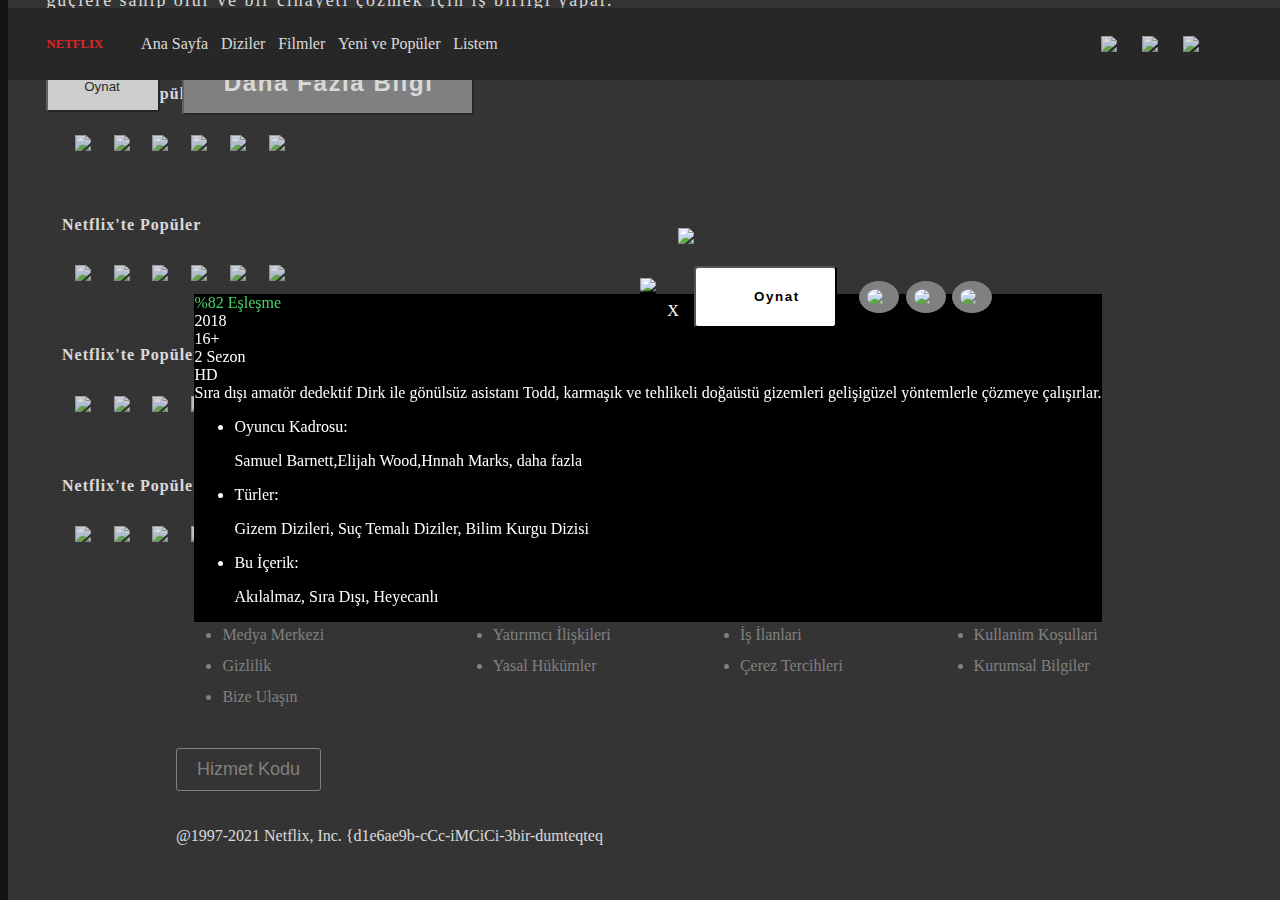
==== commit 3683c2dc: "Bitmedi" ====
--- a/index.html
+++ b/index.html
@@ -34,8 +34,85 @@
                 src="C:\Users\dewo9\OneDrive\Masaüstü\netflink\images\icons\user.svg">
         </div>
     </header>
-
-    <div
+    <div class="detailPopup" id="detailPopup">
+        <div onclick="popupnone()" id="gray"></div>
+        <div class="detailContainer">
+            <div onclick="popupnone()"
+                style="background-color: black; color: white; position: absolute; border: 1rem; padding: 0.5rem 0.7rem; margin: 1rem;  border-radius: 50%; z-index: 5; ">
+                X</div>
+            <div
+                style=" display: flex; justify-content: center; align-items: flex-center; flex-direction: column; position: relative; ">
+                <div
+                    style="position: absolute; z-index: 4; size: 10vw; margin-left: 3vw;  max-width: 40rem;   line-height: 1.6vw; ">
+                    <img style="max-width: 27vw; max-height: 27vw;"
+                        src="https://occ-0-4451-778.1.nflxso.net/dnm/api/v6/tx1O544a9T7n8Z_G12qaboulQQE/AAAABfhoTfqkO327zTAcG9vuWYor3G71_Ojg2SXbKjfFVhq5BwhJlCinFoYCaNXQ1CYyhJehQPMMp-aluTlAObKDArTPWmMiIEAzQOAFxbspB_jnpMGXq0c8sS5UYqFLc7hjk6M74G_iMJq-T4JTNdLKqIXWaccVfbufExpH9k33gslh.webp?r=814">
+                    <div
+                        style="display: flex; flex-direction: row; justify-content:flex-start; align-items: center; flex-wrap: nowrap;">
+                        <button
+                            style="padding: 0.5rem 1.6rem; margin: 1rem; background-color: white; border-radius: 4px; letter-spacing: 0.1rem; font-weight: 800; display: flex; align-items: center; justify-content: center; flex-wrap: nowrap;"><i
+                                style="margin: 0.5rem 1rem;" class="fas fa-play"></i>
+                            <p style="margin-right: 0.6rem;">Oynat</p>
+                        </button>
+
+                        <img style=" width: 1.5rem; padding: 0.5rem; border: gray; border-radius: 50%; background-color: gray; margin: 0rem 0.5vw;"
+                            src="C:\Users\dewo9\OneDrive\Masaüstü\netflink\images\icons\plus.svg">
+                        <img style=" width: 1.5rem; padding: 0.5rem; border: gray; border-radius: 50%; background-color: gray;"
+                            src="C:\Users\dewo9\OneDrive\Masaüstü\netflink\images\icons\like.svg">
+                        <img style=" width: 1.5rem; padding: 0.5rem; border: gray; border-radius: 50%; background-color: gray; margin-left: 0.5vw;"
+                            src="C:\Users\dewo9\OneDrive\Masaüstü\netflink\images\icons\dislike.svg">
+
+                    </div>
+                </div>
+
+                <div
+                    style="position: absolute;  width: 100%; height: 100%;
+                    background: linear-gradient( rgba(1,0,8,0) 72%, rgba(0,0,0,0.9556197478991597) 90%); z-index: 5; line-height: 1.6vw; ">
+                </div>
+                <img class="static-image"
+                    src="https://occ-0-4451-778.1.nflxso.net/dnm/api/v6/9pS1daC2n6UGc3dUogvWIPMR_OU/AAAABXNcl61RXcgOJugPEheD_2az0jOUaLs--tWvEcC5Bn5dJXPl8PObsA51MsWLda26oRfgROHTMz2qHRW_ZmeNwCgGQGNuT8_HjR62__3FcrcFkr-7bA.webp?r=ff1">
+
+            </div>
+        </div>
+        <div class="detailInfo">
+            <div class="metaData">
+                <div class="leftLine">
+                    <div class="firstLine">
+                        <span style="color: #46d369;
+                    ">%82 Eşleşme</span>
+                        <div>2018</div>
+                        <span>16+</span>
+                        <div>2 Sezon</div>
+                        <span>HD</span>
+                    </div>
+                    <div class="secondLine">
+                        Sıra dışı amatör dedektif Dirk ile gönülsüz asistanı Todd, karmaşık ve tehlikeli doğaüstü
+                        gizemleri gelişigüzel yöntemlerle çözmeye çalışırlar.
+                    </div>
+                </div>
+                <div class="rightLine">
+                    <ul>
+                        <li>
+                            <p>Oyuncu Kadrosu:</p>
+                            <p>Samuel Barnett,Elijah Wood,Hnnah Marks, daha fazla</p>
+                        </li>
+                        <li>
+                            <p>Türler:</p>
+                            <p>Gizem Dizileri, Suç Temalı Diziler, Bilim Kurgu Dizisi</p>
+                        </li>
+                        <li>
+                            <p>Bu İçerik:</p>
+                            <p>Akılalmaz, Sıra Dışı, Heyecanlı</p>
+                        </li>
+                    </ul>
+                </div>
+            </div>
+            <div class="episodes"></div>
+            <div class="similar"></div>
+            <div class="fragman"></div>
+            <div class="about"></div>
+        </div>
+    </div>
+    <div id="anaicerik"
         style=" display: flex; justify-content: center; align-items: flex-center; flex-direction: column; position: relative; ">
         <div style="position: absolute; z-index: 4; size: 10vw; margin-left: 3vw;  max-width: 40rem;   line-height: 1.6vw; letter-spacing: 2px;
         ">
@@ -70,10 +147,10 @@
                 
                 padding-left: 2rem;
                 padding-right: 2.4rem;
-                padding-top: 1rem;
+                padding-top: 0.5rem;
                 padding-bottom: 1rem;
                 border-radius:3px; 
-                font-weight: 900;
+                font-weight: 700;
                 letter-spacing: 0.1rem;
                 font-size: 1.5rem"><i class="fas fa-exclamation" style="margin: 0.3vw;"></i>
 
@@ -238,6 +315,12 @@
 
 
 </body>
+<script>
+    var popup = document.getElementById("detailPopup")
+    function popupnone() {
+        popup.style.display = "none";
+    }
+</script>
 <style>
     body {
         color: white;
@@ -264,14 +347,6 @@
 
     section {
         margin-left: 6vh;
-    }
-
-    .fill-container {
-        position: absolute;
-        left: 0;
-        top: 0;
-        right: 0;
-        bottom: 0;
     }
 
     .static-image {
@@ -282,6 +357,86 @@
         width: 100%;
         z-index: 3;
     }
+
+    .detailPopup {
+        display: flex;
+        flex-direction: column;
+        align-items: center;
+        justify-content: center;
+        position: fixed;
+        width: 100%;
+        height: 100%;
+        z-index: 99;
+        top: 0vw;
+    }
+
+    .detailPopup #gray {
+
+        position: fixed;
+        width: 100%;
+        height: 100%;
+        background-color: gray;
+        opacity: 0.3;
+        z-index: -99;
+    }
+
+    .detailContainer {
+        position: relative;
+    }
+
+    .previewModel {
+        position: absolute;
+        top: 10rem;
+        left: 10rem;
+    }
+
+    .detailInfo {
+        background-color: black;
+    }
+
+    .metaData {}
+
+    .bFlex {
+        display: flex;
+        flex-direction: column;
+        justify-content: center;
+        align-items: center;
+    }
 </style>
 
-</html>+</html>
+
+
+
+<!--
+    
+    let iceriklar  = {
+        filmşer: [{
+            isim: 
+            buyukResim
+            oyuncular
+            aciklamasi
+            benzerleri,
+            yili:
+        },
+        {
+            isim: 
+            buyukResim
+            oyuncular
+            aciklamasi
+            benzerleri,
+            yili:
+        }
+    ]
+    
+}
+let anaicerikOlacak = iceriklar.filmşer[0];
+let anicerkclass = document.getElementById("anaicerik")
+anicerkclass.style.backgroundImage = anaicerikOlacak.buyukResim;
+anicerkclass.innerText = anaicerikOlacak.aciklamasi;
+
+
+iceriklar.filmşer.forEach(film => {
+
+})
+-->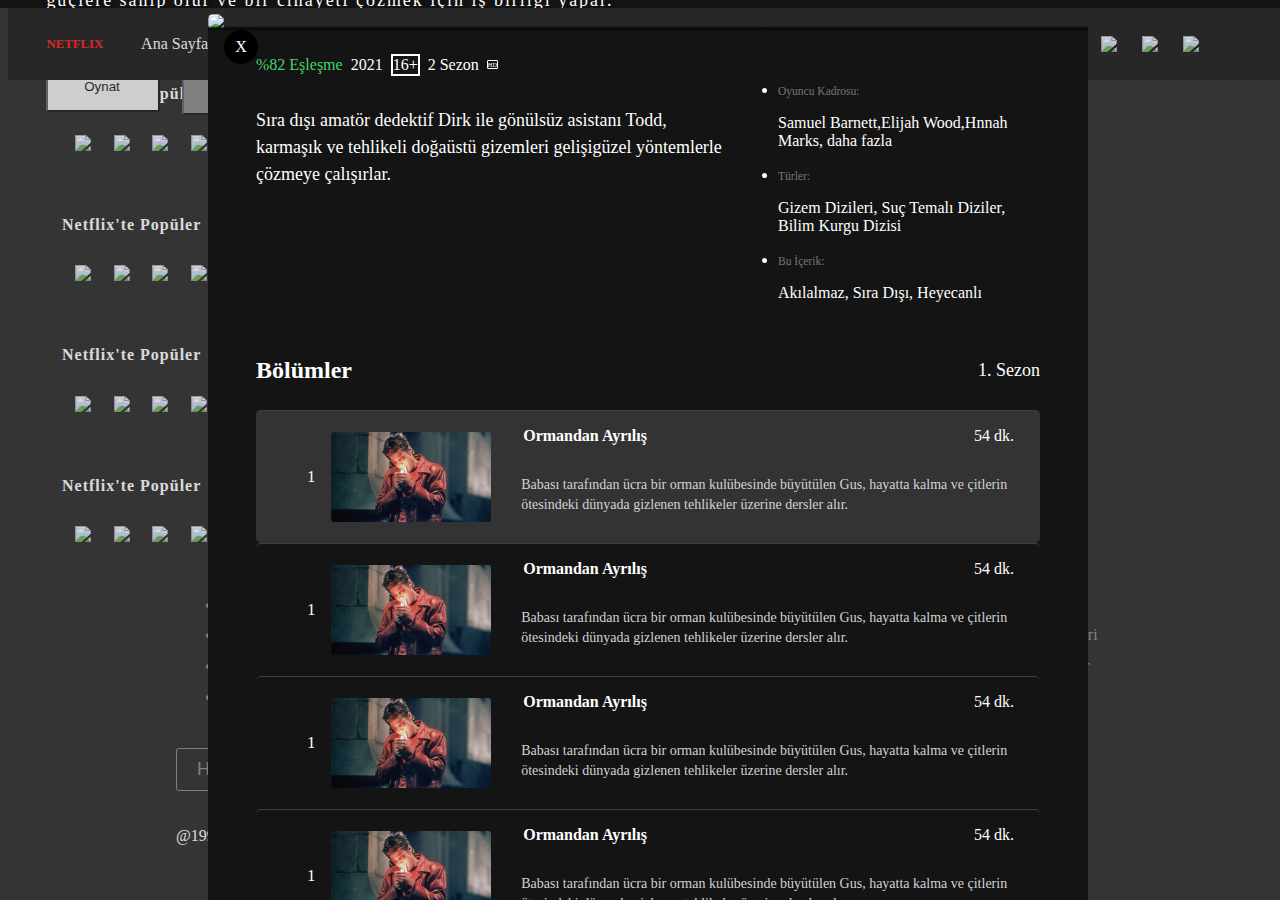
==== commit 384464f6: "Bölümler" ====
--- a/index.html
+++ b/index.html
@@ -36,83 +36,208 @@
     </header>
     <div class="detailPopup" id="detailPopup">
         <div onclick="popupnone()" id="gray"></div>
-        <div class="detailContainer">
-            <div onclick="popupnone()"
-                style="background-color: black; color: white; position: absolute; border: 1rem; padding: 0.5rem 0.7rem; margin: 1rem;  border-radius: 50%; z-index: 5; ">
-                X</div>
-            <div
-                style=" display: flex; justify-content: center; align-items: flex-center; flex-direction: column; position: relative; ">
+        <div class="contents">
+            <div class="detailContainer">
+                <div onclick="popupnone()"
+                    style="background-color: black; color: white; position: absolute; border: 1rem; padding: 0.5rem 0.7rem; margin: 1rem;  border-radius: 50%; z-index: 5; ">
+                    X</div>
                 <div
-                    style="position: absolute; z-index: 4; size: 10vw; margin-left: 3vw;  max-width: 40rem;   line-height: 1.6vw; ">
-                    <img style="max-width: 27vw; max-height: 27vw;"
-                        src="https://occ-0-4451-778.1.nflxso.net/dnm/api/v6/tx1O544a9T7n8Z_G12qaboulQQE/AAAABfhoTfqkO327zTAcG9vuWYor3G71_Ojg2SXbKjfFVhq5BwhJlCinFoYCaNXQ1CYyhJehQPMMp-aluTlAObKDArTPWmMiIEAzQOAFxbspB_jnpMGXq0c8sS5UYqFLc7hjk6M74G_iMJq-T4JTNdLKqIXWaccVfbufExpH9k33gslh.webp?r=814">
+                    style=" display: flex; justify-content: center; align-items: flex-center; flex-direction: column; position: relative; ">
                     <div
-                        style="display: flex; flex-direction: row; justify-content:flex-start; align-items: center; flex-wrap: nowrap;">
-                        <button
-                            style="padding: 0.5rem 1.6rem; margin: 1rem; background-color: white; border-radius: 4px; letter-spacing: 0.1rem; font-weight: 800; display: flex; align-items: center; justify-content: center; flex-wrap: nowrap;"><i
-                                style="margin: 0.5rem 1rem;" class="fas fa-play"></i>
-                            <p style="margin-right: 0.6rem;">Oynat</p>
-                        </button>
-
-                        <img style=" width: 1.5rem; padding: 0.5rem; border: gray; border-radius: 50%; background-color: gray; margin: 0rem 0.5vw;"
-                            src="C:\Users\dewo9\OneDrive\Masaüstü\netflink\images\icons\plus.svg">
-                        <img style=" width: 1.5rem; padding: 0.5rem; border: gray; border-radius: 50%; background-color: gray;"
-                            src="C:\Users\dewo9\OneDrive\Masaüstü\netflink\images\icons\like.svg">
-                        <img style=" width: 1.5rem; padding: 0.5rem; border: gray; border-radius: 50%; background-color: gray; margin-left: 0.5vw;"
-                            src="C:\Users\dewo9\OneDrive\Masaüstü\netflink\images\icons\dislike.svg">
-
-                    </div>
+                        style="position: absolute; z-index: 10; size: 10vw; margin-left: 3vw;  max-width: 40rem;   line-height: 1.6vw; bottom: 8vw ; ">
+                        <img style="max-width: 27vw; max-height: 27vw;"
+                            src="https://occ-0-4451-778.1.nflxso.net/dnm/api/v6/tx1O544a9T7n8Z_G12qaboulQQE/AAAABfhoTfqkO327zTAcG9vuWYor3G71_Ojg2SXbKjfFVhq5BwhJlCinFoYCaNXQ1CYyhJehQPMMp-aluTlAObKDArTPWmMiIEAzQOAFxbspB_jnpMGXq0c8sS5UYqFLc7hjk6M74G_iMJq-T4JTNdLKqIXWaccVfbufExpH9k33gslh.webp?r=814">
+                        <div
+                            style="display: flex; flex-direction: row; justify-content:flex-start; align-items: center; flex-wrap: nowrap; font-size: 1vw;">
+                            <button
+                                style="padding: 0.5rem 1.6rem; margin: 1rem; background-color: white; border-radius: 4px; letter-spacing: 0.1rem; font-weight: 800; display: flex; align-items: center; justify-content: center; flex-wrap: nowrap; font-size: 1vw;"><i
+                                    style="margin: 0.5rem 1rem;" class="fas fa-play"></i>
+                                <p style="margin-right: 0.6rem;">Oynat</p>
+                            </button>
+
+                            <img style=" width: 1.5rem; padding: 0.5rem; border: gray; border-radius: 50%; background-color: gray; margin: 0rem 0.5vw;"
+                                src="C:\Users\dewo9\OneDrive\Masaüstü\netflink\images\icons\plus.svg">
+                            <img style=" width: 1.5rem; padding: 0.5rem; border: gray; border-radius: 50%; background-color: gray;"
+                                src="C:\Users\dewo9\OneDrive\Masaüstü\netflink\images\icons\like.svg">
+                            <img style=" width: 1.5rem; padding: 0.5rem; border: gray; border-radius: 50%; background-color: gray; margin-left: 0.5vw;"
+                                src="C:\Users\dewo9\OneDrive\Masaüstü\netflink\images\icons\dislike.svg">
+
+                        </div>
+                    </div>
+
+                    <div
+                        style="position: absolute;  width: 100%; height: 100%;
+                        background: linear-gradient( rgba(1,0,8,0) 72%, rgba(7.8, 7.8, 7.8,0.9556197478991597) 90%); z-index: 5; line-height: 1.6vw; ">
+                    </div>
+                    <img class="static-image" style="border-radius: .4vw;"
+                        src="https://occ-0-4451-778.1.nflxso.net/dnm/api/v6/9pS1daC2n6UGc3dUogvWIPMR_OU/AAAABXNcl61RXcgOJugPEheD_2az0jOUaLs--tWvEcC5Bn5dJXPl8PObsA51MsWLda26oRfgROHTMz2qHRW_ZmeNwCgGQGNuT8_HjR62__3FcrcFkr-7bA.webp?r=ff1">
+
                 </div>
-
-                <div
-                    style="position: absolute;  width: 100%; height: 100%;
-                    background: linear-gradient( rgba(1,0,8,0) 72%, rgba(0,0,0,0.9556197478991597) 90%); z-index: 5; line-height: 1.6vw; ">
+            </div>
+            <div class="detailInfo">
+                <div class="metaData">
+                    <div class="leftLine bFlex">
+                        <div class="firstLine bFlex">
+                            <div style="color: #46d369; ">%82 Eşleşme</div>
+                            <div style="margin: 0rem 0.5rem; ">2021</div>
+                            <div style="border: 0.2vw white; border-style: solid;">16+</div>
+                            <div class="bFlex" style="flex-wrap: nowrap; margin: 0rem 0.5rem;">2 Sezon</div>
+                            <div
+                                style="border: 0.1vw white; border-style: solid; font-size: 0.5vw; border-radius: 1px;">
+                                HD</div>
+
+                        </div>
+                        <p class="secondLine">
+                            Sıra dışı amatör dedektif Dirk ile gönülsüz asistanı
+                            Todd, karmaşık ve tehlikeli doğaüstü
+                            gizemleri gelişigüzel yöntemlerle çözmeye çalışırlar.
+                        </p>
+                    </div>
+                    <div class="rightLine bFlex">
+                        <ul>
+                            <li>
+                                <p class="RLPStyle">Oyuncu Kadrosu:</p>
+                                <p>Samuel Barnett,Elijah Wood,Hnnah Marks, daha fazla</p>
+                            </li>
+                            <li>
+                                <p class="RLPStyle">Türler:</p>
+                                <p>Gizem Dizileri, Suç Temalı Diziler, Bilim Kurgu Dizisi</p>
+                            </li>
+                            <li>
+                                <p class="RLPStyle">Bu İçerik:</p>
+                                <p>Akılalmaz, Sıra Dışı, Heyecanlı</p>
+                            </li>
+                        </ul>
+                    </div>
                 </div>
-                <img class="static-image"
-                    src="https://occ-0-4451-778.1.nflxso.net/dnm/api/v6/9pS1daC2n6UGc3dUogvWIPMR_OU/AAAABXNcl61RXcgOJugPEheD_2az0jOUaLs--tWvEcC5Bn5dJXPl8PObsA51MsWLda26oRfgROHTMz2qHRW_ZmeNwCgGQGNuT8_HjR62__3FcrcFkr-7bA.webp?r=ff1">
-
+                <div class="episodes">
+                    <div class="header bFlex" style="justify-content:space-between; margin-bottom: 2vw;">
+                        <div style="   font-size: 24px; font-weight: 700;">Bölümler</div>
+                        <div style="font-size: 18px;">1. Sezon</div>
+
+                    </div>
+                    <div class="bFlex"
+                        style="background-color: #333; border-top: 1px solid #404040; border-radius: 5px;">
+                        <div style="margin-left: 4vw;">1</div>
+                        <img class="smallImage" src="./images/films/drama/fight-club/small.jpg">
+                        <div class="icerik">
+                            <div class="bFlex" style="justify-content: space-between; padding:  1em 1em;">
+                                <div class="baslik">Ormandan Ayrılış</div>
+
+                                <div class="sure">54 dk.</div>
+                            </div>
+                            <p class="icerikText">
+                                Babası tarafından ücra bir orman kulübesinde büyütülen Gus, hayatta kalma ve çitlerin
+                                ötesindeki dünyada gizlenen tehlikeler üzerine dersler alır.
+                            </p>
+                        </div>
+                    </div>
+                    <div class="bFlex"
+                        style="border-top: 1px solid #404040; border-radius: 5px;">
+                        <div style="margin-left: 4vw;">1</div>
+                        <img class="smallImage" src="./images/films/drama/fight-club/small.jpg">
+                        <div class="icerik">
+                            <div class="bFlex" style="justify-content: space-between; padding:  1em 1em;">
+                                <div class="baslik">Ormandan Ayrılış</div>
+
+                                <div class="sure">54 dk.</div>
+                            </div>
+                            <p class="icerikText">
+                                Babası tarafından ücra bir orman kulübesinde büyütülen Gus, hayatta kalma ve çitlerin
+                                ötesindeki dünyada gizlenen tehlikeler üzerine dersler alır.
+                            </p>
+                        </div>
+                    </div>
+                    <div class="bFlex"
+                        style="border-top: 1px solid #404040; border-radius: 5px;">
+                        <div style="margin-left: 4vw;">1</div>
+                        <img class="smallImage" src="./images/films/drama/fight-club/small.jpg">
+                        <div class="icerik">
+                            <div class="bFlex" style="justify-content: space-between; padding:  1em 1em;">
+                                <div class="baslik">Ormandan Ayrılış</div>
+
+                                <div class="sure">54 dk.</div>
+                            </div>
+                            <p class="icerikText">
+                                Babası tarafından ücra bir orman kulübesinde büyütülen Gus, hayatta kalma ve çitlerin
+                                ötesindeki dünyada gizlenen tehlikeler üzerine dersler alır.
+                            </p>
+                        </div>
+                    </div>
+                    <div class="bFlex"
+                        style="border-top: 1px solid #404040; border-radius: 5px;">
+                        <div style="margin-left: 4vw;">1</div>
+                        <img class="smallImage" src="./images/films/drama/fight-club/small.jpg">
+                        <div class="icerik">
+                            <div class="bFlex" style="justify-content: space-between; padding:  1em 1em;">
+                                <div class="baslik">Ormandan Ayrılış</div>
+
+                                <div class="sure">54 dk.</div>
+                            </div>
+                            <p class="icerikText">
+                                Babası tarafından ücra bir orman kulübesinde büyütülen Gus, hayatta kalma ve çitlerin
+                                ötesindeki dünyada gizlenen tehlikeler üzerine dersler alır.
+                            </p>
+                        </div>
+                    </div>
+                    <div class="bFlex"
+                        style=" border-top: 1px solid #404040; border-radius: 5px;">
+                        <div style="margin-left: 4vw;">1</div>
+                        <img class="smallImage" src="./images/films/drama/fight-club/small.jpg">
+                        <div class="icerik">
+                            <div class="bFlex" style="justify-content: space-between; padding:  1em 1em;">
+                                <div class="baslik">Ormandan Ayrılış</div>
+
+                                <div class="sure">54 dk.</div>
+                            </div>
+                            <p class="icerikText">
+                                Babası tarafından ücra bir orman kulübesinde büyütülen Gus, hayatta kalma ve çitlerin
+                                ötesindeki dünyada gizlenen tehlikeler üzerine dersler alır.
+                            </p>
+                        </div>
+                    </div>
+                    <div class="bFlex"
+                        style=" border-top: 1px solid #404040; border-radius: 5px;">
+                        <div style="margin-left: 4vw;">1</div>
+                        <img class="smallImage" src="./images/films/drama/fight-club/small.jpg">
+                        <div class="icerik">
+                            <div class="bFlex" style="justify-content: space-between; padding:  1em 1em;">
+                                <div class="baslik">Ormandan Ayrılış</div>
+
+                                <div class="sure">54 dk.</div>
+                            </div>
+                            <p class="icerikText">
+                                Babası tarafından ücra bir orman kulübesinde büyütülen Gus, hayatta kalma ve çitlerin
+                                ötesindeki dünyada gizlenen tehlikeler üzerine dersler alır.
+                            </p>
+                        </div>
+                    </div>
+                    <div class="bFlex"
+                        style=" border-top: 1px solid #404040; border-radius: 5px;">
+                        <div style="margin-left: 4vw;">1</div>
+                        <img class="smallImage" src="./images/films/drama/fight-club/small.jpg">
+                        <div class="icerik">
+                            <div class="bFlex" style="justify-content: space-between; padding:  1em 1em;">
+                                <div class="baslik">Ormandan Ayrılış</div>
+
+                                <div class="sure">54 dk.</div>
+                            </div>
+                            <p class="icerikText">
+                                Babası tarafından ücra bir orman kulübesinde büyütülen Gus, hayatta kalma ve çitlerin
+                                ötesindeki dünyada gizlenen tehlikeler üzerine dersler alır.
+                            </p>
+                        </div>
+                    </div>
+                </div>
+                <div class="similar"></div>
+                <div class="fragman"></div>
+                <div class="about"></div>
             </div>
         </div>
-        <div class="detailInfo">
-            <div class="metaData">
-                <div class="leftLine">
-                    <div class="firstLine">
-                        <span style="color: #46d369;
-                    ">%82 Eşleşme</span>
-                        <div>2018</div>
-                        <span>16+</span>
-                        <div>2 Sezon</div>
-                        <span>HD</span>
-                    </div>
-                    <div class="secondLine">
-                        Sıra dışı amatör dedektif Dirk ile gönülsüz asistanı Todd, karmaşık ve tehlikeli doğaüstü
-                        gizemleri gelişigüzel yöntemlerle çözmeye çalışırlar.
-                    </div>
-                </div>
-                <div class="rightLine">
-                    <ul>
-                        <li>
-                            <p>Oyuncu Kadrosu:</p>
-                            <p>Samuel Barnett,Elijah Wood,Hnnah Marks, daha fazla</p>
-                        </li>
-                        <li>
-                            <p>Türler:</p>
-                            <p>Gizem Dizileri, Suç Temalı Diziler, Bilim Kurgu Dizisi</p>
-                        </li>
-                        <li>
-                            <p>Bu İçerik:</p>
-                            <p>Akılalmaz, Sıra Dışı, Heyecanlı</p>
-                        </li>
-                    </ul>
-                </div>
-            </div>
-            <div class="episodes"></div>
-            <div class="similar"></div>
-            <div class="fragman"></div>
-            <div class="about"></div>
-        </div>
+
     </div>
-    <div id="anaicerik"
+
+    <div
         style=" display: flex; justify-content: center; align-items: flex-center; flex-direction: column; position: relative; ">
         <div style="position: absolute; z-index: 4; size: 10vw; margin-left: 3vw;  max-width: 40rem;   line-height: 1.6vw; letter-spacing: 2px;
         ">
@@ -316,6 +441,7 @@
 
 </body>
 <script>
+
     var popup = document.getElementById("detailPopup")
     function popupnone() {
         popup.style.display = "none";
@@ -350,24 +476,20 @@
     }
 
     .static-image {
-        left: 0;
-        right: 0;
-        top: 0;
-        bottom: 0;
         width: 100%;
         z-index: 3;
     }
 
     .detailPopup {
+        overflow: auto;
         display: flex;
         flex-direction: column;
         align-items: center;
         justify-content: center;
         position: fixed;
-        width: 100%;
+        width: 100vw;
         height: 100%;
         z-index: 99;
-        top: 0vw;
     }
 
     .detailPopup #gray {
@@ -378,6 +500,7 @@
         background-color: gray;
         opacity: 0.3;
         z-index: -99;
+        padding-left: 1rem;
     }
 
     .detailContainer {
@@ -391,16 +514,101 @@
     }
 
     .detailInfo {
-        background-color: black;
-    }
-
-    .metaData {}
+        padding: 0 3em;
+        background-color: #141414;
+
+    }
+
+    .metaData {
+        display: flex;
+        justify-content: flex-start;
+        align-items: flex-start;
+        flex-direction: row;
+        margin: 3% 0;
+
+    }
 
     .bFlex {
         display: flex;
-        flex-direction: column;
+        flex-direction: row;
         justify-content: center;
         align-items: center;
+    }
+
+    .leftLine {
+        width: 40rem;
+        flex-direction: column;
+        justify-content: flex-start;
+        align-items: flex-start;
+        margin-right: 1vw;
+
+    }
+
+    .firstLine {
+        flex-wrap: wrap;
+        margin-bottom: 1vw;
+    }
+
+    .secondLine {
+        line-height: 27px;
+        font-size: 18px;
+    }
+
+    .contents {
+        width: 55rem;
+        height: 100vh;
+        margin-top: 1vw;
+        display: flex;
+        flex-direction: column;
+    }
+
+    .rightLine {
+        margin-right: 1vw;
+    }
+
+    .RLPStyle {
+        color: #777;
+        font-size: 0.9vw;
+        line-height: 1vw;
+    }
+
+    .smallImage {
+        width: 10rem;
+        border-radius: 3px;
+        margin: 1rem;
+    }
+
+    .baslik {
+        color: #fff;
+        font-size: 1em;
+        font-weight: 700;
+        overflow-wrap: anywhere;
+
+    }
+
+    .sure {
+        padding-right: 10px;
+        font-size: 16px;
+    }
+
+    .icerikText {
+        padding: 0 1em 1em;
+        color: #d2d2d2;
+        font-size: 14px;
+        line-height: 20px;
+        display: block;
+        margin-block-start: 1em;
+        margin-block-end: 1em;
+        margin-inline-start: 0px;
+        margin-inline-end: 0px;
+    }
+
+    /*  media queries */
+    @media screen and (max-width: 866px) {
+        .contents {
+            width: 70vw;
+        }
+
     }
 </style>
 
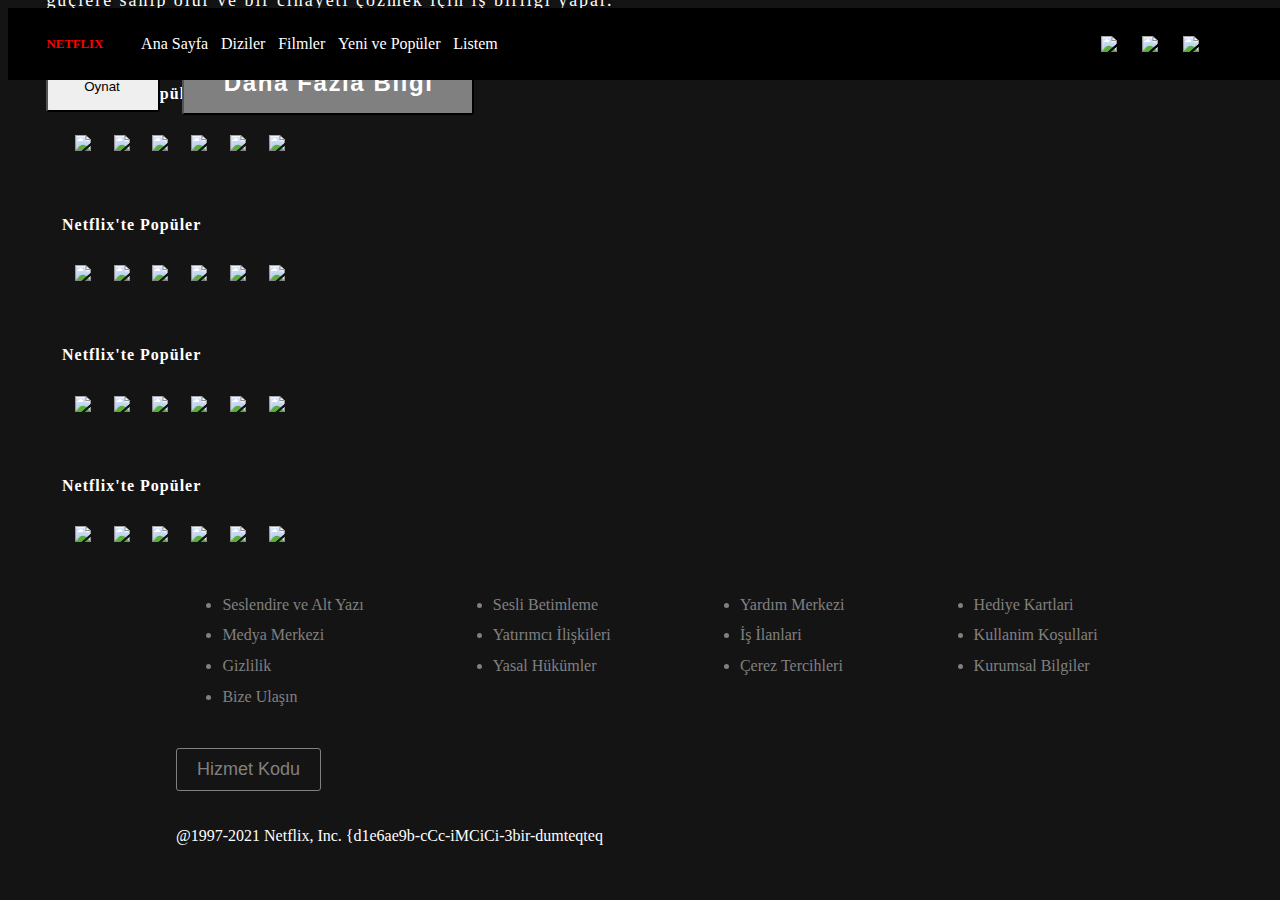
==== commit 5ec47fa9: "detail popup" ====
--- a/index.html
+++ b/index.html
@@ -83,7 +83,7 @@
                             <div style="border: 0.2vw white; border-style: solid;">16+</div>
                             <div class="bFlex" style="flex-wrap: nowrap; margin: 0rem 0.5rem;">2 Sezon</div>
                             <div
-                                style="border: 0.1vw white; border-style: solid; font-size: 0.5vw; border-radius: 1px;">
+                                style="border: 0.1vw white; border-style: solid; font-size: 0.5rem; border-radius: 1px;">
                                 HD</div>
 
                         </div>
@@ -132,8 +132,7 @@
                             </p>
                         </div>
                     </div>
-                    <div class="bFlex"
-                        style="border-top: 1px solid #404040; border-radius: 5px;">
+                    <div class="bFlex" style="border-top: 1px solid #404040; border-radius: 5px;">
                         <div style="margin-left: 4vw;">1</div>
                         <img class="smallImage" src="./images/films/drama/fight-club/small.jpg">
                         <div class="icerik">
@@ -148,8 +147,7 @@
                             </p>
                         </div>
                     </div>
-                    <div class="bFlex"
-                        style="border-top: 1px solid #404040; border-radius: 5px;">
+                    <div class="bFlex" style="border-top: 1px solid #404040; border-radius: 5px;">
                         <div style="margin-left: 4vw;">1</div>
                         <img class="smallImage" src="./images/films/drama/fight-club/small.jpg">
                         <div class="icerik">
@@ -164,8 +162,7 @@
                             </p>
                         </div>
                     </div>
-                    <div class="bFlex"
-                        style="border-top: 1px solid #404040; border-radius: 5px;">
+                    <div class="bFlex" style="border-top: 1px solid #404040; border-radius: 5px;">
                         <div style="margin-left: 4vw;">1</div>
                         <img class="smallImage" src="./images/films/drama/fight-club/small.jpg">
                         <div class="icerik">
@@ -180,8 +177,7 @@
                             </p>
                         </div>
                     </div>
-                    <div class="bFlex"
-                        style=" border-top: 1px solid #404040; border-radius: 5px;">
+                    <div class="bFlex" style=" border-top: 1px solid #404040; border-radius: 5px;">
                         <div style="margin-left: 4vw;">1</div>
                         <img class="smallImage" src="./images/films/drama/fight-club/small.jpg">
                         <div class="icerik">
@@ -196,8 +192,7 @@
                             </p>
                         </div>
                     </div>
-                    <div class="bFlex"
-                        style=" border-top: 1px solid #404040; border-radius: 5px;">
+                    <div class="bFlex" style=" border-top: 1px solid #404040; border-radius: 5px;">
                         <div style="margin-left: 4vw;">1</div>
                         <img class="smallImage" src="./images/films/drama/fight-club/small.jpg">
                         <div class="icerik">
@@ -212,8 +207,7 @@
                             </p>
                         </div>
                     </div>
-                    <div class="bFlex"
-                        style=" border-top: 1px solid #404040; border-radius: 5px;">
+                    <div class="bFlex" style=" border-top: 1px solid #404040; border-radius: 5px;">
                         <div style="margin-left: 4vw;">1</div>
                         <img class="smallImage" src="./images/films/drama/fight-club/small.jpg">
                         <div class="icerik">
@@ -229,11 +223,286 @@
                         </div>
                     </div>
                 </div>
-                <div class="similar"></div>
-                <div class="fragman"></div>
-                <div class="about"></div>
+                <div class="similars">
+                    <div class="text">Benzerleri</div>
+                    <div class="similar bFlex ">
+                        <div class="titleCard">
+                            <img class="cardImage" src="./images/films/drama/fight-club/small.jpg">
+                            <div style="padding:1em; ">
+                                <div class="bFlex information ">
+                                    <div class="bFlex" style="flex-direction: column; font-size: 16px;">
+                                        <div style="color: #46d369; margin-bottom: 0.3vw;">%98 Eşleşme</div>
+                                        <div class="bFlex">
+                                            <div
+                                                style="border: 0.1vw white; border-style: solid; font-size: 1rem; border-radius: 1px; margin-right: 1rem;">
+                                                16+
+                                            </div>
+                                            <div>
+                                                2020
+                                            </div>
+                                        </div>
+                                    </div>
+                                    <img style=" max-width: 3vh; font-size: 0.75vw; color: white; border: white; border-radius: 50%; border-style:solid; "
+                                        src="./images/icons/plus.svg">
+                                </div>
+                                <div class="definition">Cehennemin Efendisi olmaktan bıkan şeytan, Los Angeles'a
+                                    yerleşir,
+                                    bir gece kulübü açar ve bir cinayet dedektifiyle ilişki kurar.</div>
+                            </div>
+                        </div>
+                        <div class="titleCard">
+                            <img class="cardImage" src="./images/films/drama/fight-club/small.jpg">
+                            <div style="padding:1em; ">
+                                <div class="bFlex information ">
+                                    <div class="bFlex" style="flex-direction: column; font-size: 16px;">
+                                        <div style="color: #46d369; margin-bottom: 0.3vw;">%98 Eşleşme</div>
+                                        <div class="bFlex">
+                                            <div
+                                                style="border: 0.1vw white; border-style: solid; font-size: 1rem; border-radius: 1px; margin-right: 1rem;">
+                                                16+
+                                            </div>
+                                            <div>
+                                                2020
+                                            </div>
+                                        </div>
+                                    </div>
+                                    <img style=" max-width: 3vh; font-size: 0.75vw; color: white; border: white; border-radius: 50%; border-style:solid; "
+                                        src="./images/icons/plus.svg">
+                                </div>
+                                <div class="definition">Cehennemin Efendisi olmaktan bıkan şeytan, Los Angeles'a
+                                    yerleşir,
+                                    bir gece kulübü açar ve bir cinayet dedektifiyle ilişki kurar.</div>
+                            </div>
+                        </div>
+                        <div class="titleCard">
+                            <img class="cardImage" src="./images/films/drama/fight-club/small.jpg">
+                            <div style="padding:1em; ">
+                                <div class="bFlex information ">
+                                    <div class="bFlex" style="flex-direction: column; font-size: 16px;">
+                                        <div style="color: #46d369; margin-bottom: 0.3vw;">%98 Eşleşme</div>
+                                        <div class="bFlex">
+                                            <div
+                                                style="border: 0.1vw white; border-style: solid; font-size: 1rem; border-radius: 1px; margin-right: 1rem;">
+                                                16+
+                                            </div>
+                                            <div>
+                                                2020
+                                            </div>
+                                        </div>
+                                    </div>
+                                    <img style=" max-width: 3vh; font-size: 0.75vw; color: white; border: white; border-radius: 50%; border-style:solid; "
+                                        src="./images/icons/plus.svg">
+                                </div>
+                                <div class="definition">Cehennemin Efendisi olmaktan bıkan şeytan, Los Angeles'a
+                                    yerleşir,
+                                    bir gece kulübü açar ve bir cinayet dedektifiyle ilişki kurar.</div>
+                            </div>
+                        </div>
+                    </div>
+                    <div class="similar bFlex">
+                        <div class="titleCard">
+                            <img class="cardImage" src="./images/films/drama/fight-club/small.jpg">
+                            <div style="padding:1em; ">
+                                <div class="bFlex information ">
+                                    <div class="bFlex" style="flex-direction: column; font-size: 16px;">
+                                        <div style="color: #46d369; margin-bottom: 0.3vw;">%98 Eşleşme</div>
+                                        <div class="bFlex">
+                                            <div
+                                                style="border: 0.1vw white; border-style: solid; font-size: 1rem; border-radius: 1px; margin-right: 1rem;">
+                                                16+
+                                            </div>
+                                            <div>
+                                                2020
+                                            </div>
+                                        </div>
+                                    </div>
+                                    <img style=" max-width: 3vh; font-size: 0.75vw; color: white; border: white; border-radius: 50%; border-style:solid; "
+                                        src="./images/icons/plus.svg">
+                                </div>
+                                <div class="definition">Cehennemin Efendisi olmaktan bıkan şeytan, Los Angeles'a
+                                    yerleşir,
+                                    bir gece kulübü açar ve bir cinayet dedektifiyle ilişki kurar.</div>
+                            </div>
+                        </div>
+                        <div class="titleCard">
+                            <img class="cardImage" src="./images/films/drama/fight-club/small.jpg">
+                            <div style="padding:1em; ">
+                                <div class="bFlex information ">
+                                    <div class="bFlex" style="flex-direction: column; font-size: 16px;">
+                                        <div style="color: #46d369; margin-bottom: 0.3vw;">%98 Eşleşme</div>
+                                        <div class="bFlex">
+                                            <div
+                                                style="border: 0.1vw white; border-style: solid; font-size: 1rem; border-radius: 1px; margin-right: 1rem;">
+                                                16+
+                                            </div>
+                                            <div>
+                                                2020
+                                            </div>
+                                        </div>
+                                    </div>
+                                    <img style=" max-width: 3vh; font-size: 0.75vw; color: white; border: white; border-radius: 50%; border-style:solid; "
+                                        src="./images/icons/plus.svg">
+                                </div>
+                                <div class="definition">Cehennemin Efendisi olmaktan bıkan şeytan, Los Angeles'a
+                                    yerleşir,
+                                    bir gece kulübü açar ve bir cinayet dedektifiyle ilişki kurar.</div>
+                            </div>
+                        </div>
+                        <div class="titleCard">
+                            <img class="cardImage" src="./images/films/drama/fight-club/small.jpg">
+                            <div style="padding:1em; ">
+                                <div class="bFlex information ">
+                                    <div class="bFlex" style="flex-direction: column; font-size: 16px;">
+                                        <div style="color: #46d369; margin-bottom: 0.3vw;">%98 Eşleşme</div>
+                                        <div class="bFlex">
+                                            <div
+                                                style="border: 0.1vw white; border-style: solid; font-size: 1rem; border-radius: 1px; margin-right: 1rem;">
+                                                16+
+                                            </div>
+                                            <div>
+                                                2020
+                                            </div>
+                                        </div>
+                                    </div>
+                                    <img style=" max-width: 3vh; font-size: 0.75vw; color: white; border: white; border-radius: 50%; border-style:solid; "
+                                        src="./images/icons/plus.svg">
+                                </div>
+                                <div class="definition">Cehennemin Efendisi olmaktan bıkan şeytan, Los Angeles'a
+                                    yerleşir,
+                                    bir gece kulübü açar ve bir cinayet dedektifiyle ilişki kurar.</div>
+                            </div>
+                        </div>
+                    </div>
+                    <div class="similar bFlex">
+                        <div class="titleCard">
+                            <img class="cardImage" src="./images/films/drama/fight-club/small.jpg">
+                            <div style="padding:1em; ">
+                                <div class="bFlex information ">
+                                    <div class="bFlex" style="flex-direction: column; font-size: 16px;">
+                                        <div style="color: #46d369; margin-bottom: 0.3vw;">%98 Eşleşme</div>
+                                        <div class="bFlex">
+                                            <div
+                                                style="border: 0.1vw white; border-style: solid; font-size: 1rem; border-radius: 1px; margin-right: 1rem;">
+                                                16+
+                                            </div>
+                                            <div>
+                                                2020
+                                            </div>
+                                        </div>
+                                    </div>
+                                    <img style=" max-width: 3vh; font-size: 0.75vw; color: white; border: white; border-radius: 50%; border-style:solid; "
+                                        src="./images/icons/plus.svg">
+                                </div>
+                                <div class="definition">Cehennemin Efendisi olmaktan bıkan şeytan, Los Angeles'a
+                                    yerleşir,
+                                    bir gece kulübü açar ve bir cinayet dedektifiyle ilişki kurar.</div>
+                            </div>
+                        </div>
+                        <div class="titleCard">
+                            <img class="cardImage" src="./images/films/drama/fight-club/small.jpg">
+                            <div style="padding:1em; ">
+                                <div class="bFlex information ">
+                                    <div class="bFlex" style="flex-direction: column; font-size: 16px;">
+                                        <div style="color: #46d369; margin-bottom: 0.3vw;">%98 Eşleşme</div>
+                                        <div class="bFlex">
+                                            <div
+                                                style="border: 0.1vw white; border-style: solid; font-size: 1rem; border-radius: 1px; margin-right: 1rem;">
+                                                16+
+                                            </div>
+                                            <div>
+                                                2020
+                                            </div>
+                                        </div>
+                                    </div>
+                                    <img style=" max-width: 3vh; font-size: 0.75vw; color: white; border: white; border-radius: 50%; border-style:solid; "
+                                        src="./images/icons/plus.svg">
+                                </div>
+                                <div class="definition">Cehennemin Efendisi olmaktan bıkan şeytan, Los Angeles'a
+                                    yerleşir,
+                                    bir gece kulübü açar ve bir cinayet dedektifiyle ilişki kurar.</div>
+                            </div>
+                        </div>
+                        <div class="titleCard">
+                            <img class="cardImage" src="./images/films/drama/fight-club/small.jpg">
+                            <div style="padding:1em; ">
+                                <div class="bFlex information ">
+                                    <div class="bFlex" style="flex-direction: column; font-size: 16px;">
+                                        <div style="color: #46d369; margin-bottom: 0.3vw;">%98 Eşleşme</div>
+                                        <div class="bFlex">
+                                            <div
+                                                style="border: 0.1vw white; border-style: solid; font-size: 1rem; border-radius: 1px; margin-right: 1rem;">
+                                                16+
+                                            </div>
+                                            <div>
+                                                2020
+                                            </div>
+                                        </div>
+                                    </div>
+                                    <img style=" max-width: 3vh; font-size: 0.75vw; color: white; border: white; border-radius: 50%; border-style:solid; "
+                                        src="./images/icons/plus.svg">
+                                </div>
+                                <div class="definition">Cehennemin Efendisi olmaktan bıkan şeytan, Los Angeles'a
+                                    yerleşir,
+                                    bir gece kulübü açar ve bir cinayet dedektifiyle ilişki kurar.</div>
+                            </div>
+                        </div>
+                    </div>
+                </div>
+                <div class="fragmans ">
+                    <div class="text">Fragman & Daha Fazlası</div>
+                    <div class="fragman bFlex">
+                        <div class="fragmanCard">
+                            <img style=" border-top-left-radius: 3px; border-top-right-radius: 3px;  "
+                                src="./images/films/drama/fight-club/small.jpg">
+                            <span style="    
+                            color: #fff;
+                            font-size: 1em;
+                            font-weight: 700;
+                            margin: 1vw;
+                            ">1.Sezon(Tanıtım Fragmanı):
+                                Sweet Tooth</span>
+                        </div>
+                        <div class="fragmanCard">
+                            <img style=" border-top-left-radius: 3px; border-top-right-radius: 3px; "
+                                src="./images/films/drama/fight-club/small.jpg">
+                            <span style="    
+                            color: #fff;
+                            font-size: 1em;
+                            font-weight: 700;
+                            margin: 1vw;
+                            ">1.Sezon(Fragman):
+                                Sweet Tooth</span>
+                        </div>
+                    </div>
+                </div>
+                <div class="about">
+                    <div class="aboutHeader"> Sweet Tooth Hakkında </div>
+                    <div class="aboutContainer">
+                        <div class="kadro" style="margin-top: 1vw;">
+                            <p class="aboutP"></p><span class="aboutSpan">Oyuncu kadrosu:</span>
+                            Nonso Anoozie,Christian Convery,Adeel Akhtar,Stefania LaVie Owen,Dania
+                            Ramirez, Aliza
+                            Vellani,Will Forte, James Brolin,Neil Sandilands,Mia Artemis</p>
+                        </div>
+                        <div class="turler" style="margin-top: 1vw;">
+                            <p class="aboutP"></p><span class="aboutSpan">Türler:</span>
+                            Fantastik Diziler,Çizgi Romanlardan Uyarlanan Diziler,Drama
+                            Dizileri,Amerikan
+                            Dizileri,Aksiyon ve Macera Dizileri</p>
+                        </div>
+                        <div class="icerik" style="margin-top: 1vw;">
+                            <p class="aboutP"></p><span class="aboutSpan">Bu İçerik:</span>
+                            Sıra Dışı,Samimi</p>
+                        </div>
+                        <div class="yasduzeyi" style="margin-top: 1vw;">
+                            <p class="aboutP"></p><span class="aboutSpan">Yetişkinlik düzeyi:</span>
+                            16 yaş ve üzerindeki izleyiciler için uygun </p>
+                        </div>
+                    </div>
+                </div>
             </div>
         </div>
+    </div>
 
     </div>
 
@@ -268,7 +537,7 @@
                 margin-bottom: 1rem;
                 margin-top: 1rem;
                 border-radius:3px; "><i class="fas fa-play" style="margin-right: 0.3vw;"></i> Oynat</button>
-                <button style="background-color: gray; color: white; margin: 1rem; 
+                <button onclick="popupOn()" style="background-color: gray; color: white; margin: 1rem; 
                 
                 padding-left: 2rem;
                 padding-right: 2.4rem;
@@ -446,6 +715,9 @@
     function popupnone() {
         popup.style.display = "none";
     }
+    function popupOn() {
+        popup.style.display = "flex";
+    }
 </script>
 <style>
     body {
@@ -482,7 +754,7 @@
 
     .detailPopup {
         overflow: auto;
-        display: flex;
+        display: none;
         flex-direction: column;
         align-items: center;
         justify-content: center;
@@ -521,10 +793,10 @@
 
     .metaData {
         display: flex;
-        justify-content: flex-start;
+        justify-content: space-between;
         align-items: flex-start;
         flex-direction: row;
-        margin: 3% 0;
+        margin: 2rem 0;
 
     }
 
@@ -536,11 +808,11 @@
     }
 
     .leftLine {
-        width: 40rem;
+        width: 55vw;
         flex-direction: column;
         justify-content: flex-start;
         align-items: flex-start;
-        margin-right: 1vw;
+        margin-right: 3vw;
 
     }
 
@@ -562,13 +834,9 @@
         flex-direction: column;
     }
 
-    .rightLine {
-        margin-right: 1vw;
-    }
-
     .RLPStyle {
         color: #777;
-        font-size: 0.9vw;
+        font-size: 1rem;
         line-height: 1vw;
     }
 
@@ -601,6 +869,76 @@
         margin-block-end: 1em;
         margin-inline-start: 0px;
         margin-inline-end: 0px;
+    }
+
+    .text {
+        font-weight: 700;
+        font-size: 1.4vw;
+        margin-top: 48px;
+        margin-bottom: 20px;
+    }
+
+    .information {
+        justify-content: space-between;
+    }
+
+    .titleCard {
+        background-color: #333;
+        width: 16vw;
+        margin-top: 1vw;
+        margin-right: 1rem;
+        border-radius: 5px;
+        justify-content: space-between;
+    }
+
+    .cardImage {
+        width: 100%;
+        border-radius: 5px;
+    }
+
+    .definition {
+        font-family: 'Helvetica Neue', Helvetica, Arial, sans-serif;
+        font-size: 14px;
+        color: #d2d2d2;
+        line-height: 20px;
+        margin: 1vw 0vw;
+    }
+
+    .similar {
+        flex-wrap: nowrap;
+    }
+
+    .fragman {
+        width: 100%;
+        justify-content: start;
+    }
+
+    .fragmanCard {
+        margin-top: 1vw;
+        width: 14vw;
+        margin-right: 2vw;
+        display: flex;
+        justify-content: center;
+        flex-direction: column;
+    }
+
+    .aboutSpan {
+        color: #777;
+        font-size: 14px;
+        line-height: 20px;
+    }
+
+    .aboutP {
+        color: white;
+        font-size: 14px;
+        line-height: 20px;
+    }
+
+    .aboutHeader {
+        font-weight: 400;
+        font-size: 24px;
+        margin-top: 48px;
+        margin-bottom: 20px;
     }
 
     /*  media queries */
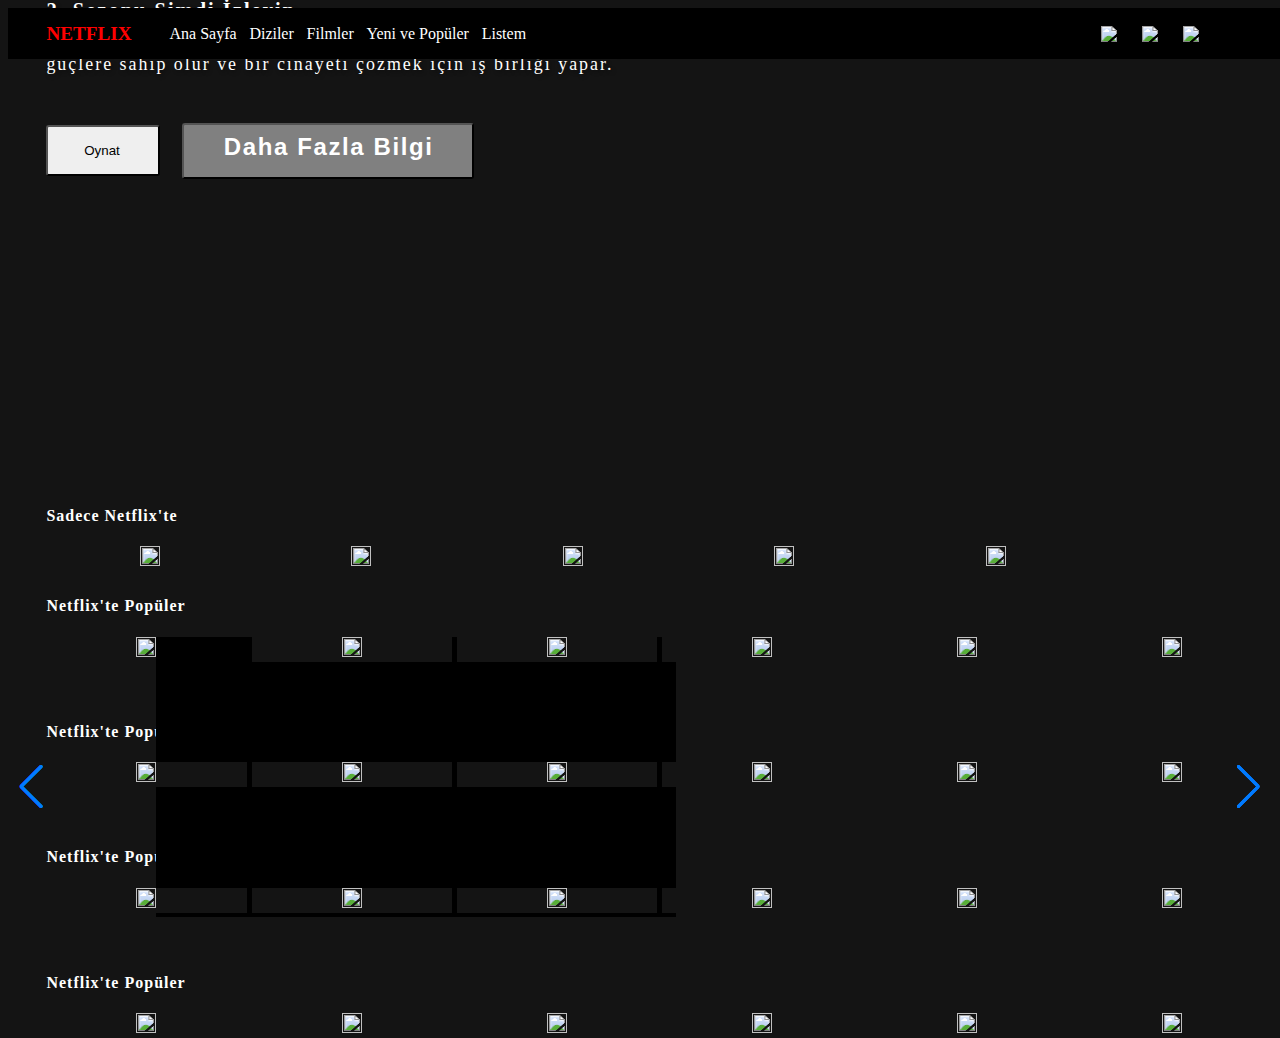
==== commit 7a72fb82: "swiper" ====
--- a/index.html
+++ b/index.html
@@ -7,6 +7,11 @@
     <link rel="stylesheet" href="https://cdnjs.cloudflare.com/ajax/libs/font-awesome/5.15.3/css/all.min.css"
         integrity="sha512-iBBXm8fW90+nuLcSKlbmrPcLa0OT92xO1BIsZ+ywDWZCvqsWgccV3gFoRBv0z+8dLJgyAHIhR35VZc2oM/gI1w=="
         crossorigin="anonymous" referrerpolicy="no-referrer" />
+    <script src="https://unpkg.com/swiper/swiper-bundle.min.js"></script>
+    <script src="https://code.jquery.com/jquery-3.6.0.min.js"
+        integrity="sha256-/xUj+3OJU5yExlq6GSYGSHk7tPXikynS7ogEvDej/m4=" crossorigin="anonymous"></script>
+    <link rel="stylesheet" href="https://unpkg.com/swiper/swiper-bundle.min.css" />
+
     <link rel="icon" href="N.png" />
 
 </head>
@@ -14,10 +19,10 @@
 <body>
 
     <header
-        style="display:flex; z-index: 99; align-items: center; justify-content: space-between; position: fixed; height: 8vh; width: 100%; background-color: black;">
+        style="display:flex; z-index: 99; align-items: center; justify-content: space-between; position: fixed; height: 4vw; width: 100%; background-color: black;">
         <div style="display:flex; align-items: center;">
             <a href="">
-                <h2 style="color: red; font-size: 1vw; margin-right: 25px; margin-left: 2vw;">NETFLIX</h2>
+                <h2 style="color: red; font-size: 1.5vw; margin-right: 25px; margin-left: 2vw;">NETFLIX</h2>
             </a>
             <a href="index.html">Ana Sayfa</a>
             <a href="#Diziler">Diziler</a>
@@ -26,11 +31,11 @@
             <a href="#Listem">Listem</a>
         </div>
         <div style="display:flex; margin-left: 10vw; margin-right: 5vw; float: right;">
-            <img style=" margin-right: 25px; max-height: 3vh;"
+            <img style=" margin-right: 25px; max-height: 2vw;"
                 src="C:\Users\dewo9\OneDrive\Masaüstü\netflink\images\icons\search.svg">
-            <img style="margin-right: 25px;  max-height: 3vh;"
+            <img style="margin-right: 25px;  max-height: 2vw;"
                 src="C:\Users\dewo9\OneDrive\Masaüstü\netflink\images\icons\notification.svg">
-            <img style=" margin-right: 25px;  max-height: 3vh;"
+            <img style=" margin-right: 25px;  max-height: 2vw;"
                 src="C:\Users\dewo9\OneDrive\Masaüstü\netflink\images\icons\user.svg">
         </div>
     </header>
@@ -503,14 +508,11 @@
             </div>
         </div>
     </div>
-
-    </div>
-
     <div
-        style=" display: flex; justify-content: center; align-items: flex-center; flex-direction: column; position: relative; ">
-        <div style="position: absolute; z-index: 4; size: 10vw; margin-left: 3vw;  max-width: 40rem;   line-height: 1.6vw; letter-spacing: 2px;
-        ">
-            <img style="width: auto; height:auto;"
+        style=" display: flex; justify-content: center; align-items:flex-start; flex-direction: column; position: relative; ">
+        <div
+            style="position: absolute; z-index: 4; size: 10vw; margin-left: 3vw;  max-width: 40rem;   line-height: 1.6vw; letter-spacing: 2px;">
+            <img style="width: 25vh; height:auto; margin-top: 10vw; "
                 src="https://occ-0-4609-2774.1.nflxso.net/dnm/api/v6/LmEnxtiAuzezXBjYXPuDgfZ4zZQ/AAAABVYA9Q7tZkRiKh95MD8wP-TtX-Z01ewj_1MUpcNDSakmVRozWnViTVPgc-Xs9BeLC8NG9EQA-wDSIgq5X30LBWjU7dipBbT-raZiPCRYOBK2yHv2UKmrzBRn5pLU8HDp-42yB3gFzDQyE1N0OGnXmwAj62dJ-Q2pQ-jBAFf5VpKX3w.webp?r=583">
             <div>
                 <h3 style="    font-size: 1.6vw;
@@ -550,108 +552,709 @@
 
                     Daha Fazla Bilgi</button>
             </div>
-
-
         </div>
+        <section class="longSwiperImage">
+            <h4 style="font-weight:bold;   letter-spacing: 1px;">
+                Sadece Netflix'te
+            </h4>
+            <div class="swiper-container mySwiper">
+                <div class="swiper-wrapper">
+
+                    <div class="swiper-slide">
+                        <div href="#">
+                            <img
+                                src="https://occ-0-4451-778.1.nflxso.net/dnm/api/v6/ifCRgpXJMAE_puF509EDR7a7mqU/[base64].webp?r=932">
+                        </div>
+                    </div>
+                    <div class="swiper-slide">
+                        <div href="#">
+                            <img
+                                src="https://occ-0-4451-778.1.nflxso.net/dnm/api/v6/ifCRgpXJMAE_puF509EDR7a7mqU/[base64].webp?r=851">
+                        </div>
+                    </div>
+                    <div class="swiper-slide">
+                        <div href="#">
+                            <img
+                                src="https://occ-0-4451-778.1.nflxso.net/dnm/api/v6/ifCRgpXJMAE_puF509EDR7a7mqU/[base64].webp?r=a17">
+                        </div>
+                    </div>
+                    <div class="swiper-slide">
+                        <div href="#">
+                            <img
+                                src="https://occ-0-4451-778.1.nflxso.net/dnm/api/v6/ifCRgpXJMAE_puF509EDR7a7mqU/[base64].webp?r=d71">
+                        </div>
+                    </div>
+                    <div class="swiper-slide">
+                        <div href="#">
+                            <img
+                                src="https://occ-0-4451-778.1.nflxso.net/dnm/api/v6/ifCRgpXJMAE_puF509EDR7a7mqU/[base64].webp?r=6aa">
+                        </div>
+                    </div>
+                </div>
+                <div class="swiper-button-next"></div>
+                <div class="swiper-button-prev"></div>
+                <div class="swiper-pagination"></div>
+            </div>
+        </section>
         <img class="static-image"
             src=" https://occ-0-4609-2774.1.nflxso.net/dnm/api/v6/6AYY37jfdO6hpXcMjf9Yu5cnmO0/AAAABaG7A9Caw2GIqvr4L_C7umZwnFTVtEaTx_cC-UQLMPefcKKC_WpHO1w2deY9554eJmnA5CaBvTJT7gaU8Ro0LKkBugpC.webp?r=cd1">
-
     </div>
-    <div style=" position: relative; z-index: -1; background-color: #141414;">
+    <div style=" top: 40vw; position: relative; background-color: #141414;">
+
         <section style="padding-top: 40px;">
             <h4 style="font-weight:bold;   letter-spacing: 1px;">
                 Netflix'te Popüler
             </h4>
-            <div style="display: flex; justify-content: flex-start; align-items: center; flex-wrap: nowrap;">
-                <a href="#">
-                    <img src="C:\Users\dewo9\OneDrive\Masaüstü\netflink\images\films\children\despicable-me\small.jpg"
-                        style="padding-right: 10px; padding-top: 10px; max-width: 100%;"></a>
-                <a href="#">
-                    <img src="C:\Users\dewo9\OneDrive\Masaüstü\netflink\images\films\children\hotel-transylvania\small.jpg"
-                        style="padding-right: 10px; padding-top: 10px; max-width: 100%;"></a>
-                <a href="#">
-                    <img src="C:\Users\dewo9\OneDrive\Masaüstü\netflink\images\films\children\up\small.jpg"
-                        style="padding-right: 10px; padding-top: 10px; max-width: 100%;"></a>
-                <a href="#">
-                    <img src="C:\Users\dewo9\OneDrive\Masaüstü\netflink\images\films\drama\fight-club\small.jpg"
-                        style="padding-right: 10px; padding-top: 10px; max-width: 100%;"></a>
-                <a href="#">
-                    <img src="C:\Users\dewo9\OneDrive\Masaüstü\netflink\images\films\drama\kings-speech\small.jpg"
-                        style="padding-right: 10px; padding-top: 10px; max-width: 100%;"></a><a href="#">
-                    <img src="C:\Users\dewo9\OneDrive\Masaüstü\netflink\images\films\drama\fight-club\small.jpg"
-                        style="padding-right: 10px; padding-top: 10px; max-width: 100%;"></a>
+            <div class="swiper-container mySwiper">
+                <div class="swiper-wrapper">
+
+                    <div class="swiper-slide">
+                        <div href="#">
+                            <img id="myImage"
+                                src="C:\Users\dewo9\OneDrive\Masaüstü\netflink\images\films\drama\fight-club\small.jpg">
+                            <video id="myVideo"
+                                style="background-color: rgb(0, 0, 0); position: absolute; width: 520px; height: 280px;"
+                                src="http://commondatastorage.googleapis.com/gtv-videos-bucket/sample/BigBuckBunny.mp4"
+                                muted="muted"></video>
+
+                        </div>
+                    </div>
+                    <div class="swiper-slide">
+                        <div href="#">
+                            <img
+                                src="C:\Users\dewo9\OneDrive\Masaüstü\netflink\images\films\children\despicable-me\small.jpg">
+                        </div>
+                    </div>
+                    <div class="swiper-slide">
+                        <div href="#">
+                            <img
+                                src="C:\Users\dewo9\OneDrive\Masaüstü\netflink\images\films\children\hotel-transylvania\small.jpg">
+                        </div>
+                    </div>
+                    <div class="swiper-slide">
+                        <div href="#">
+                            <img
+                                src="C:\Users\dewo9\OneDrive\Masaüstü\netflink\images\films\drama\fight-club\small.jpg">
+                        </div>
+                    </div>
+                    <div class="swiper-slide">
+                        <div href="#">
+                            <img
+                                src="C:\Users\dewo9\OneDrive\Masaüstü\netflink\images\films\drama\kings-speech\small.jpg">
+                        </div>
+                    </div>
+                    <div class="swiper-slide">
+                        <div href="#">
+                            <img
+                                src="C:\Users\dewo9\OneDrive\Masaüstü\netflink\images\films\drama\fight-club\small.jpg">
+                        </div>
+                    </div>
+                    <div class="swiper-slide">
+                        <div href="#">
+                            <img
+                                src="C:\Users\dewo9\OneDrive\Masaüstü\netflink\images\films\children\despicable-me\small.jpg">
+                        </div>
+                    </div>
+                    <div class="swiper-slide">
+                        <div href="#">
+                            <img
+                                src="C:\Users\dewo9\OneDrive\Masaüstü\netflink\images\films\children\hotel-transylvania\small.jpg">
+                        </div>
+                    </div>
+                    <div class="swiper-slide">
+                        <div href="#">
+                            <img
+                                src="C:\Users\dewo9\OneDrive\Masaüstü\netflink\images\films\drama\fight-club\small.jpg">
+                        </div>
+                    </div>
+                    <div class="swiper-slide">
+                        <div href="#">
+                            <img
+                                src="C:\Users\dewo9\OneDrive\Masaüstü\netflink\images\films\drama\kings-speech\small.jpg">
+                        </div>
+                    </div>
+                    <div class="swiper-slide">
+                        <div href="#">
+                            <img
+                                src="C:\Users\dewo9\OneDrive\Masaüstü\netflink\images\films\drama\fight-club\small.jpg">
+                        </div>
+                    </div>
+                    <div class="swiper-slide">
+                        <div href="#">
+                            <img
+                                src="C:\Users\dewo9\OneDrive\Masaüstü\netflink\images\films\children\despicable-me\small.jpg">
+                        </div>
+                    </div>
+                    <div class="swiper-slide">
+                        <div href="#">
+                            <img
+                                src="C:\Users\dewo9\OneDrive\Masaüstü\netflink\images\films\children\hotel-transylvania\small.jpg">
+                        </div>
+                    </div>
+                    <div class="swiper-slide">
+                        <div href="#">
+                            <img
+                                src="C:\Users\dewo9\OneDrive\Masaüstü\netflink\images\films\drama\fight-club\small.jpg">
+                        </div>
+                    </div>
+                    <div class="swiper-slide">
+                        <div href="#">
+                            <img
+                                src="C:\Users\dewo9\OneDrive\Masaüstü\netflink\images\films\drama\kings-speech\small.jpg">
+                        </div>
+                    </div>
+                    <div class="swiper-slide">
+                        <div href="#">
+                            <img
+                                src="C:\Users\dewo9\OneDrive\Masaüstü\netflink\images\films\drama\fight-club\small.jpg">
+                        </div>
+                    </div>
+                    <div class="swiper-slide">
+                        <div href="#">
+                            <img
+                                src="C:\Users\dewo9\OneDrive\Masaüstü\netflink\images\films\children\despicable-me\small.jpg">
+                        </div>
+                    </div>
+                    <div class="swiper-slide">
+                        <div href="#">
+                            <img
+                                src="C:\Users\dewo9\OneDrive\Masaüstü\netflink\images\films\children\hotel-transylvania\small.jpg">
+                        </div>
+                    </div>
+                    <div class="swiper-slide">
+                        <div href="#">
+                            <img
+                                src="C:\Users\dewo9\OneDrive\Masaüstü\netflink\images\films\drama\fight-club\small.jpg">
+                        </div>
+                    </div>
+                    <div class="swiper-slide">
+                        <div href="#">
+                            <img
+                                src="C:\Users\dewo9\OneDrive\Masaüstü\netflink\images\films\drama\kings-speech\small.jpg">
+                        </div>
+                    </div>
+                    <div class="swiper-slide">
+                        <div href="#">
+                            <img
+                                src="C:\Users\dewo9\OneDrive\Masaüstü\netflink\images\films\drama\fight-club\small.jpg">
+                        </div>
+                    </div>
+                    <div class="swiper-slide">
+                        <div href="#">
+                            <img
+                                src="C:\Users\dewo9\OneDrive\Masaüstü\netflink\images\films\children\despicable-me\small.jpg">
+                        </div>
+                    </div>
+                    <div class="swiper-slide">
+                        <div href="#">
+                            <img
+                                src="C:\Users\dewo9\OneDrive\Masaüstü\netflink\images\films\children\hotel-transylvania\small.jpg">
+                        </div>
+                    </div>
+                    <div class="swiper-slide">
+                        <div href="#">
+                            <img
+                                src="C:\Users\dewo9\OneDrive\Masaüstü\netflink\images\films\drama\fight-club\small.jpg">
+                        </div>
+                    </div>
+                    <div class="swiper-slide">
+                        <div href="#">
+                            <img
+                                src="C:\Users\dewo9\OneDrive\Masaüstü\netflink\images\films\drama\kings-speech\small.jpg">
+                        </div>
+                    </div>
+                </div>
+                <div class="swiper-button-next"></div>
+                <div class="swiper-button-prev"></div>
+                <div class="swiper-pagination"></div>
             </div>
         </section>
         <section style="padding-top: 40px;">
             <h4 style="font-weight:bold;   letter-spacing: 1px;">
                 Netflix'te Popüler
             </h4>
-            <div style="display: flex; justify-content: flex-start; align-items: center; flex-wrap: nowrap;">
-                <a href="#">
-                    <img src="C:\Users\dewo9\OneDrive\Masaüstü\netflink\images\films\children\despicable-me\small.jpg"
-                        style="padding-right: 10px; padding-top: 10px; max-width: 100%;"></a>
-                <a href="#">
-                    <img src="C:\Users\dewo9\OneDrive\Masaüstü\netflink\images\films\children\hotel-transylvania\small.jpg"
-                        style="padding-right: 10px; padding-top: 10px; max-width: 100%;"></a>
-                <a href="#">
-                    <img src="C:\Users\dewo9\OneDrive\Masaüstü\netflink\images\films\children\up\small.jpg"
-                        style="padding-right: 10px; padding-top: 10px; max-width: 100%;"></a>
-                <a href="#">
-                    <img src="C:\Users\dewo9\OneDrive\Masaüstü\netflink\images\films\drama\fight-club\small.jpg"
-                        style="padding-right: 10px; padding-top: 10px; max-width: 100%;"></a>
-                <a href="#">
-                    <img src="C:\Users\dewo9\OneDrive\Masaüstü\netflink\images\films\drama\kings-speech\small.jpg"
-                        style="padding-right: 10px; padding-top: 10px; max-width: 100%;"></a><a href="#">
-                    <img src="C:\Users\dewo9\OneDrive\Masaüstü\netflink\images\films\drama\fight-club\small.jpg"
-                        style="padding-right: 10px; padding-top: 10px; max-width: 100%;"></a>
+            <div class="swiper-container mySwiper">
+                <div class="swiper-wrapper">
+
+                    <div class="swiper-slide">
+                        <div href="#">
+                            <img
+                                src="C:\Users\dewo9\OneDrive\Masaüstü\netflink\images\films\drama\fight-club\small.jpg">
+                        </div>
+                    </div>
+                    <div class="swiper-slide">
+                        <div href="#">
+                            <img
+                                src="C:\Users\dewo9\OneDrive\Masaüstü\netflink\images\films\children\despicable-me\small.jpg">
+                        </div>
+                    </div>
+                    <div class="swiper-slide">
+                        <div href="#">
+                            <img
+                                src="C:\Users\dewo9\OneDrive\Masaüstü\netflink\images\films\children\hotel-transylvania\small.jpg">
+                        </div>
+                    </div>
+                    <div class="swiper-slide">
+                        <div href="#">
+                            <img
+                                src="C:\Users\dewo9\OneDrive\Masaüstü\netflink\images\films\drama\fight-club\small.jpg">
+                        </div>
+                    </div>
+                    <div class="swiper-slide">
+                        <div href="#">
+                            <img
+                                src="C:\Users\dewo9\OneDrive\Masaüstü\netflink\images\films\drama\kings-speech\small.jpg">
+                        </div>
+                    </div>
+                    <div class="swiper-slide">
+                        <div href="#">
+                            <img
+                                src="C:\Users\dewo9\OneDrive\Masaüstü\netflink\images\films\drama\fight-club\small.jpg">
+                        </div>
+                    </div>
+                    <div class="swiper-slide">
+                        <div href="#">
+                            <img
+                                src="C:\Users\dewo9\OneDrive\Masaüstü\netflink\images\films\children\despicable-me\small.jpg">
+                        </div>
+                    </div>
+                    <div class="swiper-slide">
+                        <div href="#">
+                            <img
+                                src="C:\Users\dewo9\OneDrive\Masaüstü\netflink\images\films\children\hotel-transylvania\small.jpg">
+                        </div>
+                    </div>
+                    <div class="swiper-slide">
+                        <div href="#">
+                            <img
+                                src="C:\Users\dewo9\OneDrive\Masaüstü\netflink\images\films\drama\fight-club\small.jpg">
+                        </div>
+                    </div>
+                    <div class="swiper-slide">
+                        <div href="#">
+                            <img
+                                src="C:\Users\dewo9\OneDrive\Masaüstü\netflink\images\films\drama\kings-speech\small.jpg">
+                        </div>
+                    </div>
+                    <div class="swiper-slide">
+                        <div href="#">
+                            <img
+                                src="C:\Users\dewo9\OneDrive\Masaüstü\netflink\images\films\drama\fight-club\small.jpg">
+                        </div>
+                    </div>
+                    <div class="swiper-slide">
+                        <div href="#">
+                            <img
+                                src="C:\Users\dewo9\OneDrive\Masaüstü\netflink\images\films\children\despicable-me\small.jpg">
+                        </div>
+                    </div>
+                    <div class="swiper-slide">
+                        <div href="#">
+                            <img
+                                src="C:\Users\dewo9\OneDrive\Masaüstü\netflink\images\films\children\hotel-transylvania\small.jpg">
+                        </div>
+                    </div>
+                    <div class="swiper-slide">
+                        <div href="#">
+                            <img
+                                src="C:\Users\dewo9\OneDrive\Masaüstü\netflink\images\films\drama\fight-club\small.jpg">
+                        </div>
+                    </div>
+                    <div class="swiper-slide">
+                        <div href="#">
+                            <img
+                                src="C:\Users\dewo9\OneDrive\Masaüstü\netflink\images\films\drama\kings-speech\small.jpg">
+                        </div>
+                    </div>
+                    <div class="swiper-slide">
+                        <div href="#">
+                            <img
+                                src="C:\Users\dewo9\OneDrive\Masaüstü\netflink\images\films\drama\fight-club\small.jpg">
+                        </div>
+                    </div>
+                    <div class="swiper-slide">
+                        <div href="#">
+                            <img
+                                src="C:\Users\dewo9\OneDrive\Masaüstü\netflink\images\films\children\despicable-me\small.jpg">
+                        </div>
+                    </div>
+                    <div class="swiper-slide">
+                        <div href="#">
+                            <img
+                                src="C:\Users\dewo9\OneDrive\Masaüstü\netflink\images\films\children\hotel-transylvania\small.jpg">
+                        </div>
+                    </div>
+                    <div class="swiper-slide">
+                        <div href="#">
+                            <img
+                                src="C:\Users\dewo9\OneDrive\Masaüstü\netflink\images\films\drama\fight-club\small.jpg">
+                        </div>
+                    </div>
+                    <div class="swiper-slide">
+                        <div href="#">
+                            <img
+                                src="C:\Users\dewo9\OneDrive\Masaüstü\netflink\images\films\drama\kings-speech\small.jpg">
+                        </div>
+                    </div>
+                    <div class="swiper-slide">
+                        <div href="#">
+                            <img
+                                src="C:\Users\dewo9\OneDrive\Masaüstü\netflink\images\films\drama\fight-club\small.jpg">
+                        </div>
+                    </div>
+                    <div class="swiper-slide">
+                        <div href="#">
+                            <img
+                                src="C:\Users\dewo9\OneDrive\Masaüstü\netflink\images\films\children\despicable-me\small.jpg">
+                        </div>
+                    </div>
+                    <div class="swiper-slide">
+                        <div href="#">
+                            <img
+                                src="C:\Users\dewo9\OneDrive\Masaüstü\netflink\images\films\children\hotel-transylvania\small.jpg">
+                        </div>
+                    </div>
+                    <div class="swiper-slide">
+                        <div href="#">
+                            <img
+                                src="C:\Users\dewo9\OneDrive\Masaüstü\netflink\images\films\drama\fight-club\small.jpg">
+                        </div>
+                    </div>
+                    <div class="swiper-slide">
+                        <div href="#">
+                            <img
+                                src="C:\Users\dewo9\OneDrive\Masaüstü\netflink\images\films\drama\kings-speech\small.jpg">
+                        </div>
+                    </div>
+                </div>
+                <div class="swiper-button-next"></div>
+                <div class="swiper-button-prev"></div>
+                <div class="swiper-pagination"></div>
             </div>
         </section>
         <section style="padding-top: 40px;">
             <h4 style="font-weight:bold;   letter-spacing: 1px;">
                 Netflix'te Popüler
             </h4>
-            <div style="display: flex; justify-content: flex-start; align-items: center; flex-wrap: nowrap;">
-                <a href="#">
-                    <img src="C:\Users\dewo9\OneDrive\Masaüstü\netflink\images\films\children\despicable-me\small.jpg"
-                        style="padding-right: 10px; padding-top: 10px; max-width: 100%;"></a>
-                <a href="#">
-                    <img src="C:\Users\dewo9\OneDrive\Masaüstü\netflink\images\films\children\hotel-transylvania\small.jpg"
-                        style="padding-right: 10px; padding-top: 10px; max-width: 100%;"></a>
-                <a href="#">
-                    <img src="C:\Users\dewo9\OneDrive\Masaüstü\netflink\images\films\children\up\small.jpg"
-                        style="padding-right: 10px; padding-top: 10px; max-width: 100%;"></a>
-                <a href="#">
-                    <img src="C:\Users\dewo9\OneDrive\Masaüstü\netflink\images\films\drama\fight-club\small.jpg"
-                        style="padding-right: 10px; padding-top: 10px; max-width: 100%;"></a>
-                <a href="#">
-                    <img src="C:\Users\dewo9\OneDrive\Masaüstü\netflink\images\films\drama\kings-speech\small.jpg"
-                        style="padding-right: 10px; padding-top: 10px; max-width: 100%;"></a><a href="#">
-                    <img src="C:\Users\dewo9\OneDrive\Masaüstü\netflink\images\films\drama\fight-club\small.jpg"
-                        style="padding-right: 10px; padding-top: 10px; max-width: 100%;"></a>
+            <div class="swiper-container mySwiper">
+                <div class="swiper-wrapper">
+
+                    <div class="swiper-slide">
+                        <div href="#">
+                            <img
+                                src="C:\Users\dewo9\OneDrive\Masaüstü\netflink\images\films\drama\fight-club\small.jpg">
+                        </div>
+                    </div>
+                    <div class="swiper-slide">
+                        <div href="#">
+                            <img
+                                src="C:\Users\dewo9\OneDrive\Masaüstü\netflink\images\films\children\despicable-me\small.jpg">
+                        </div>
+                    </div>
+                    <div class="swiper-slide">
+                        <div href="#">
+                            <img
+                                src="C:\Users\dewo9\OneDrive\Masaüstü\netflink\images\films\children\hotel-transylvania\small.jpg">
+                        </div>
+                    </div>
+                    <div class="swiper-slide">
+                        <div href="#">
+                            <img
+                                src="C:\Users\dewo9\OneDrive\Masaüstü\netflink\images\films\drama\fight-club\small.jpg">
+                        </div>
+                    </div>
+                    <div class="swiper-slide">
+                        <div href="#">
+                            <img
+                                src="C:\Users\dewo9\OneDrive\Masaüstü\netflink\images\films\drama\kings-speech\small.jpg">
+                        </div>
+                    </div>
+                    <div class="swiper-slide">
+                        <div href="#">
+                            <img
+                                src="C:\Users\dewo9\OneDrive\Masaüstü\netflink\images\films\drama\fight-club\small.jpg">
+                        </div>
+                    </div>
+                    <div class="swiper-slide">
+                        <div href="#">
+                            <img
+                                src="C:\Users\dewo9\OneDrive\Masaüstü\netflink\images\films\children\despicable-me\small.jpg">
+                        </div>
+                    </div>
+                    <div class="swiper-slide">
+                        <div href="#">
+                            <img
+                                src="C:\Users\dewo9\OneDrive\Masaüstü\netflink\images\films\children\hotel-transylvania\small.jpg">
+                        </div>
+                    </div>
+                    <div class="swiper-slide">
+                        <div href="#">
+                            <img
+                                src="C:\Users\dewo9\OneDrive\Masaüstü\netflink\images\films\drama\fight-club\small.jpg">
+                        </div>
+                    </div>
+                    <div class="swiper-slide">
+                        <div href="#">
+                            <img
+                                src="C:\Users\dewo9\OneDrive\Masaüstü\netflink\images\films\drama\kings-speech\small.jpg">
+                        </div>
+                    </div>
+                    <div class="swiper-slide">
+                        <div href="#">
+                            <img
+                                src="C:\Users\dewo9\OneDrive\Masaüstü\netflink\images\films\drama\fight-club\small.jpg">
+                        </div>
+                    </div>
+                    <div class="swiper-slide">
+                        <div href="#">
+                            <img
+                                src="C:\Users\dewo9\OneDrive\Masaüstü\netflink\images\films\children\despicable-me\small.jpg">
+                        </div>
+                    </div>
+                    <div class="swiper-slide">
+                        <div href="#">
+                            <img
+                                src="C:\Users\dewo9\OneDrive\Masaüstü\netflink\images\films\children\hotel-transylvania\small.jpg">
+                        </div>
+                    </div>
+                    <div class="swiper-slide">
+                        <div href="#">
+                            <img
+                                src="C:\Users\dewo9\OneDrive\Masaüstü\netflink\images\films\drama\fight-club\small.jpg">
+                        </div>
+                    </div>
+                    <div class="swiper-slide">
+                        <div href="#">
+                            <img
+                                src="C:\Users\dewo9\OneDrive\Masaüstü\netflink\images\films\drama\kings-speech\small.jpg">
+                        </div>
+                    </div>
+                    <div class="swiper-slide">
+                        <div href="#">
+                            <img
+                                src="C:\Users\dewo9\OneDrive\Masaüstü\netflink\images\films\drama\fight-club\small.jpg">
+                        </div>
+                    </div>
+                    <div class="swiper-slide">
+                        <div href="#">
+                            <img
+                                src="C:\Users\dewo9\OneDrive\Masaüstü\netflink\images\films\children\despicable-me\small.jpg">
+                        </div>
+                    </div>
+                    <div class="swiper-slide">
+                        <div href="#">
+                            <img
+                                src="C:\Users\dewo9\OneDrive\Masaüstü\netflink\images\films\children\hotel-transylvania\small.jpg">
+                        </div>
+                    </div>
+                    <div class="swiper-slide">
+                        <div href="#">
+                            <img
+                                src="C:\Users\dewo9\OneDrive\Masaüstü\netflink\images\films\drama\fight-club\small.jpg">
+                        </div>
+                    </div>
+                    <div class="swiper-slide">
+                        <div href="#">
+                            <img
+                                src="C:\Users\dewo9\OneDrive\Masaüstü\netflink\images\films\drama\kings-speech\small.jpg">
+                        </div>
+                    </div>
+                    <div class="swiper-slide">
+                        <div href="#">
+                            <img
+                                src="C:\Users\dewo9\OneDrive\Masaüstü\netflink\images\films\drama\fight-club\small.jpg">
+                        </div>
+                    </div>
+                    <div class="swiper-slide">
+                        <div href="#">
+                            <img
+                                src="C:\Users\dewo9\OneDrive\Masaüstü\netflink\images\films\children\despicable-me\small.jpg">
+                        </div>
+                    </div>
+                    <div class="swiper-slide">
+                        <div href="#">
+                            <img
+                                src="C:\Users\dewo9\OneDrive\Masaüstü\netflink\images\films\children\hotel-transylvania\small.jpg">
+                        </div>
+                    </div>
+                    <div class="swiper-slide">
+                        <div href="#">
+                            <img
+                                src="C:\Users\dewo9\OneDrive\Masaüstü\netflink\images\films\drama\fight-club\small.jpg">
+                        </div>
+                    </div>
+                    <div class="swiper-slide">
+                        <div href="#">
+                            <img
+                                src="C:\Users\dewo9\OneDrive\Masaüstü\netflink\images\films\drama\kings-speech\small.jpg">
+                        </div>
+                    </div>
+                </div>
+                <div class="swiper-button-next"></div>
+                <div class="swiper-button-prev"></div>
+                <div class="swiper-pagination"></div>
             </div>
         </section>
         <section style="padding-top: 40px;">
             <h4 style="font-weight:bold;   letter-spacing: 1px;">
                 Netflix'te Popüler
             </h4>
-            <div style="display: flex; justify-content: flex-start; align-items: center; flex-wrap: nowrap;">
-                <a href="#">
-                    <img src="C:\Users\dewo9\OneDrive\Masaüstü\netflink\images\films\children\despicable-me\small.jpg"
-                        style="padding-right: 10px; padding-top: 10px; max-width: 100%;"></a>
-                <a href="#">
-                    <img src="C:\Users\dewo9\OneDrive\Masaüstü\netflink\images\films\children\hotel-transylvania\small.jpg"
-                        style="padding-right: 10px; padding-top: 10px; max-width: 100%;"></a>
-                <a href="#">
-                    <img src="C:\Users\dewo9\OneDrive\Masaüstü\netflink\images\films\children\up\small.jpg"
-                        style="padding-right: 10px; padding-top: 10px; max-width: 100%;"></a>
-                <a href="#">
-                    <img src="C:\Users\dewo9\OneDrive\Masaüstü\netflink\images\films\drama\fight-club\small.jpg"
-                        style="padding-right: 10px; padding-top: 10px; max-width: 100%;"></a>
-                <a href="#">
-                    <img src="C:\Users\dewo9\OneDrive\Masaüstü\netflink\images\films\drama\kings-speech\small.jpg"
-                        style="padding-right: 10px; padding-top: 10px; max-width: 100%;"></a><a href="#">
-                    <img src="C:\Users\dewo9\OneDrive\Masaüstü\netflink\images\films\drama\fight-club\small.jpg"
-                        style="padding-right: 10px; padding-top: 10px; max-width: 100%;"></a>
+            <div class="swiper-container mySwiper">
+                <div class="swiper-wrapper">
+                    <div class="swiper-slide">
+                        <div href="#">
+                            <img
+                                src="C:\Users\dewo9\OneDrive\Masaüstü\netflink\images\films\drama\fight-club\small.jpg">
+                        </div>
+                    </div>
+                    <div class="swiper-slide">
+                        <div href="#">
+                            <img
+                                src="C:\Users\dewo9\OneDrive\Masaüstü\netflink\images\films\children\despicable-me\small.jpg">
+                        </div>
+                    </div>
+                    <div class="swiper-slide">
+                        <div href="#">
+                            <img
+                                src="C:\Users\dewo9\OneDrive\Masaüstü\netflink\images\films\children\hotel-transylvania\small.jpg">
+                        </div>
+                    </div>
+                    <div class="swiper-slide">
+                        <div href="#">
+                            <img
+                                src="C:\Users\dewo9\OneDrive\Masaüstü\netflink\images\films\drama\fight-club\small.jpg">
+                        </div>
+                    </div>
+                    <div class="swiper-slide">
+                        <div href="#">
+                            <img
+                                src="C:\Users\dewo9\OneDrive\Masaüstü\netflink\images\films\drama\kings-speech\small.jpg">
+                        </div>
+                    </div>
+                    <div class="swiper-slide">
+                        <div href="#">
+                            <img
+                                src="C:\Users\dewo9\OneDrive\Masaüstü\netflink\images\films\drama\fight-club\small.jpg">
+                        </div>
+                    </div>
+                    <div class="swiper-slide">
+                        <div href="#">
+                            <img
+                                src="C:\Users\dewo9\OneDrive\Masaüstü\netflink\images\films\children\despicable-me\small.jpg">
+                        </div>
+                    </div>
+                    <div class="swiper-slide">
+                        <div href="#">
+                            <img
+                                src="C:\Users\dewo9\OneDrive\Masaüstü\netflink\images\films\children\hotel-transylvania\small.jpg">
+                        </div>
+                    </div>
+                    <div class="swiper-slide">
+                        <div href="#">
+                            <img
+                                src="C:\Users\dewo9\OneDrive\Masaüstü\netflink\images\films\drama\fight-club\small.jpg">
+                        </div>
+                    </div>
+                    <div class="swiper-slide">
+                        <div href="#">
+                            <img
+                                src="C:\Users\dewo9\OneDrive\Masaüstü\netflink\images\films\drama\kings-speech\small.jpg">
+                        </div>
+                    </div>
+                    <div class="swiper-slide">
+                        <div href="#">
+                            <img
+                                src="C:\Users\dewo9\OneDrive\Masaüstü\netflink\images\films\drama\fight-club\small.jpg">
+                        </div>
+                    </div>
+                    <div class="swiper-slide">
+                        <div href="#">
+                            <img
+                                src="C:\Users\dewo9\OneDrive\Masaüstü\netflink\images\films\children\despicable-me\small.jpg">
+                        </div>
+                    </div>
+                    <div class="swiper-slide">
+                        <div href="#">
+                            <img
+                                src="C:\Users\dewo9\OneDrive\Masaüstü\netflink\images\films\children\hotel-transylvania\small.jpg">
+                        </div>
+                    </div>
+                    <div class="swiper-slide">
+                        <div href="#">
+                            <img
+                                src="C:\Users\dewo9\OneDrive\Masaüstü\netflink\images\films\drama\fight-club\small.jpg">
+                        </div>
+                    </div>
+                    <div class="swiper-slide">
+                        <div href="#">
+                            <img
+                                src="C:\Users\dewo9\OneDrive\Masaüstü\netflink\images\films\drama\kings-speech\small.jpg">
+                        </div>
+                    </div>
+                    <div class="swiper-slide">
+                        <div href="#">
+                            <img
+                                src="C:\Users\dewo9\OneDrive\Masaüstü\netflink\images\films\drama\fight-club\small.jpg">
+                        </div>
+                    </div>
+                    <div class="swiper-slide">
+                        <div href="#">
+                            <img
+                                src="C:\Users\dewo9\OneDrive\Masaüstü\netflink\images\films\children\despicable-me\small.jpg">
+                        </div>
+                    </div>
+                    <div class="swiper-slide">
+                        <div href="#">
+                            <img
+                                src="C:\Users\dewo9\OneDrive\Masaüstü\netflink\images\films\children\hotel-transylvania\small.jpg">
+                        </div>
+                    </div>
+                    <div class="swiper-slide">
+                        <div href="#">
+                            <img
+                                src="C:\Users\dewo9\OneDrive\Masaüstü\netflink\images\films\drama\fight-club\small.jpg">
+                        </div>
+                    </div>
+                    <div class="swiper-slide">
+                        <div href="#">
+                            <img
+                                src="C:\Users\dewo9\OneDrive\Masaüstü\netflink\images\films\drama\kings-speech\small.jpg">
+                        </div>
+                    </div>
+                    <div class="swiper-slide">
+                        <div href="#">
+                            <img
+                                src="C:\Users\dewo9\OneDrive\Masaüstü\netflink\images\films\drama\fight-club\small.jpg">
+                        </div>
+                    </div>
+                    <div class="swiper-slide">
+                        <div href="#">
+                            <img
+                                src="C:\Users\dewo9\OneDrive\Masaüstü\netflink\images\films\children\despicable-me\small.jpg">
+                        </div>
+                    </div>
+                    <div class="swiper-slide">
+                        <div href="#">
+                            <img
+                                src="C:\Users\dewo9\OneDrive\Masaüstü\netflink\images\films\children\hotel-transylvania\small.jpg">
+                        </div>
+                    </div>
+                    <div class="swiper-slide">
+                        <div href="#">
+                            <img
+                                src="C:\Users\dewo9\OneDrive\Masaüstü\netflink\images\films\drama\fight-club\small.jpg">
+                        </div>
+                    </div>
+                    <div class="swiper-slide">
+                        <div href="#">
+                            <img
+                                src="C:\Users\dewo9\OneDrive\Masaüstü\netflink\images\films\drama\kings-speech\small.jpg">
+                        </div>
+                    </div>
+                </div>
+                <div class="swiper-button-next"></div>
+                <div class="swiper-button-prev"></div>
+                <div class="swiper-pagination"></div>
             </div>
         </section>
     </div>
@@ -701,7 +1304,7 @@
 
 
     </footer>
-    </div>
+
 
 
 
@@ -710,13 +1313,72 @@
 
 </body>
 <script>
-
     var popup = document.getElementById("detailPopup")
+
     function popupnone() {
         popup.style.display = "none";
     }
     function popupOn() {
         popup.style.display = "flex";
+    }
+
+    var swiper = new Swiper(".mySwiper", {
+        loop: true,
+        navigation: {
+            nextEl: ".swiper-button-next",
+            prevEl: ".swiper-button-prev",
+        }, breakpoints: {
+            100: {
+                slidesPerView: 3,
+                slidesPerGroup: 2,
+                spaceBetween: 20
+            },
+            500: {
+                slidesPerView: 3,
+                slidesPerGroup: 3,
+                spaceBetween: 20
+            },
+            800: {
+                slidesPerView: 5,
+                slidesPerGroup: 4,
+                spaceBetween: 5
+            },
+            1100: {
+                slidesPerView: 6,
+                slidesPerGroup: 5,
+                spaceBetween: 5
+            },
+
+        }
+
+
+    });
+
+
+    var vid = document.getElementById("myVideo");
+    var ima = document.getElementById("myImage");
+
+    $("#myImage").hover(playVid, pauseVid);
+    $("video").hover(playVid, pauseVid);
+
+    function playVid() {
+        vid.style.display = "inline"
+        vid.play();
+        ima.style.display = "none"
+
+    }
+    function pauseVid() {
+        ima.style.display = "inline"
+        vid.style.display = "none"
+        vid.pause();
+    }
+
+    function getOffset(el) {
+        const rect = el.getBoundingClientRect();
+        return {
+            left: rect.left + window.scrollX,
+            top: rect.top + window.scrollY
+        };
     }
 </script>
 <style>
@@ -744,12 +1406,11 @@
     }
 
     section {
-        margin-left: 6vh;
+        margin-left: 3vw;
     }
 
     .static-image {
         width: 100%;
-        z-index: 3;
     }
 
     .detailPopup {
@@ -941,48 +1602,60 @@
         margin-bottom: 20px;
     }
 
+    .swiper-container {
+        width: 100%;
+        height: 100%;
+    }
+
+    .swiper-slide {
+        text-align: center;
+        font-size: 18px;
+        background: #141414;
+        display: flex;
+        position: relative;
+        justify-content: center;
+        align-items: center;
+        transform: translate3d(0px, 0px, 0px);
+        transition-duration: 500ms;
+        transition-delay: 0ms;
+    }
+
+    .swiper-slide:hover {
+        z-index: 3;
+    }
+
+    .swiper-slide img {
+        width: 100%;
+        height: 100%;
+        object-fit: cover;
+    }
+
+    .longSwiperImage {
+        position: absolute;
+        height: auto;
+        width: 100%;
+        z-index: 11;
+        margin-top: 80vw;
+    }
+
+
     /*  media queries */
-    @media screen and (max-width: 866px) {
+    @media screen and (max-width: 800px) {
         .contents {
             width: 70vw;
         }
+        .longSwiperImage {
+            margin-top: 90vw;
+        }
+
+    }
+    @media screen and (max-width: 1100px) {
+        
+        .longSwiperImage {
+            margin-top: 90vw;
+        }
 
     }
 </style>
 
-</html>
-
-
-
-<!--
-    
-    let iceriklar  = {
-        filmşer: [{
-            isim: 
-            buyukResim
-            oyuncular
-            aciklamasi
-            benzerleri,
-            yili:
-        },
-        {
-            isim: 
-            buyukResim
-            oyuncular
-            aciklamasi
-            benzerleri,
-            yili:
-        }
-    ]
-    
-}
-let anaicerikOlacak = iceriklar.filmşer[0];
-let anicerkclass = document.getElementById("anaicerik")
-anicerkclass.style.backgroundImage = anaicerikOlacak.buyukResim;
-anicerkclass.innerText = anaicerikOlacak.aciklamasi;
-
-
-iceriklar.filmşer.forEach(film => {
-
-})
--->+</html>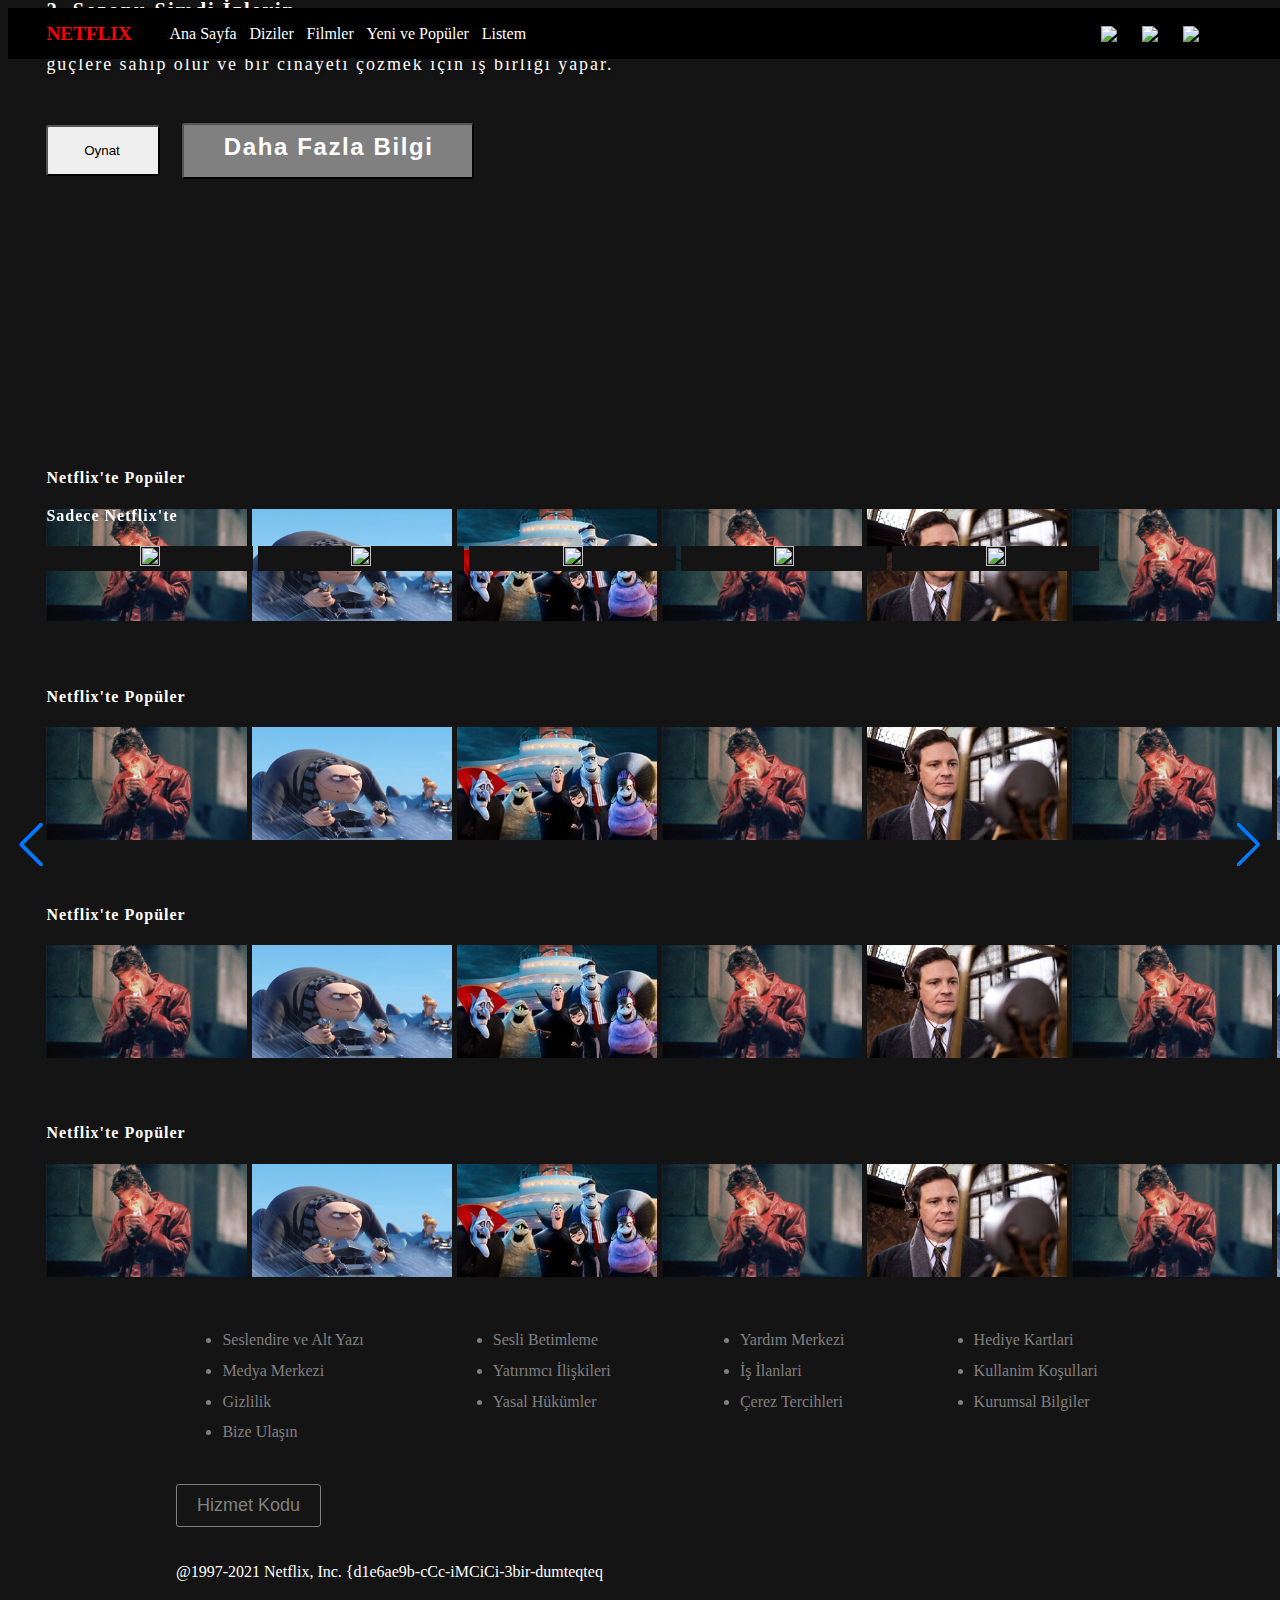
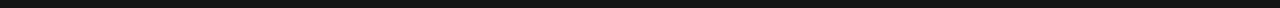
==== commit a455e91f: "edit" ====
--- a/index.html
+++ b/index.html
@@ -512,7 +512,7 @@
         style=" display: flex; justify-content: center; align-items:flex-start; flex-direction: column; position: relative; ">
         <div
             style="position: absolute; z-index: 4; size: 10vw; margin-left: 3vw;  max-width: 40rem;   line-height: 1.6vw; letter-spacing: 2px;">
-            <img style="width: 25vh; height:auto; margin-top: 10vw; "
+            <img style="width: 25vw; height:auto; margin-top: 10vw; "
                 src="https://occ-0-4609-2774.1.nflxso.net/dnm/api/v6/LmEnxtiAuzezXBjYXPuDgfZ4zZQ/AAAABVYA9Q7tZkRiKh95MD8wP-TtX-Z01ewj_1MUpcNDSakmVRozWnViTVPgc-Xs9BeLC8NG9EQA-wDSIgq5X30LBWjU7dipBbT-raZiPCRYOBK2yHv2UKmrzBRn5pLU8HDp-42yB3gFzDQyE1N0OGnXmwAj62dJ-Q2pQ-jBAFf5VpKX3w.webp?r=583">
             <div>
                 <h3 style="    font-size: 1.6vw;
@@ -596,10 +596,12 @@
                 <div class="swiper-pagination"></div>
             </div>
         </section>
-        <img class="static-image"
+        <img class="static-image" id="myImage" style=" position: relative; "
             src=" https://occ-0-4609-2774.1.nflxso.net/dnm/api/v6/6AYY37jfdO6hpXcMjf9Yu5cnmO0/AAAABaG7A9Caw2GIqvr4L_C7umZwnFTVtEaTx_cC-UQLMPefcKKC_WpHO1w2deY9554eJmnA5CaBvTJT7gaU8Ro0LKkBugpC.webp?r=cd1">
+        <video id="myVideo" style="background-color: rgb(0, 0, 0); position: absolute; height: 100%; width: 100%;; "
+            src="http://commondatastorage.googleapis.com/gtv-videos-bucket/sample/BigBuckBunny.mp4"></video>
     </div>
-    <div style=" top: 40vw; position: relative; background-color: #141414;">
+    <div style=" margin-top: 30vw; position: relative; background-color: #141414;">
 
         <section style="padding-top: 40px;">
             <h4 style="font-weight:bold;   letter-spacing: 1px;">
@@ -610,157 +612,156 @@
 
                     <div class="swiper-slide">
                         <div href="#">
-                            <img id="myImage"
-                                src="C:\Users\dewo9\OneDrive\Masaüstü\netflink\images\films\drama\fight-club\small.jpg">
-                            <video id="myVideo"
-                                style="background-color: rgb(0, 0, 0); position: absolute; width: 520px; height: 280px;"
-                                src="http://commondatastorage.googleapis.com/gtv-videos-bucket/sample/BigBuckBunny.mp4"
-                                muted="muted"></video>
-
-                        </div>
-                    </div>
-                    <div class="swiper-slide">
-                        <div href="#">
-                            <img
-                                src="C:\Users\dewo9\OneDrive\Masaüstü\netflink\images\films\children\despicable-me\small.jpg">
-                        </div>
-                    </div>
-                    <div class="swiper-slide">
-                        <div href="#">
-                            <img
-                                src="C:\Users\dewo9\OneDrive\Masaüstü\netflink\images\films\children\hotel-transylvania\small.jpg">
-                        </div>
-                    </div>
-                    <div class="swiper-slide">
-                        <div href="#">
-                            <img
-                                src="C:\Users\dewo9\OneDrive\Masaüstü\netflink\images\films\drama\fight-club\small.jpg">
-                        </div>
-                    </div>
-                    <div class="swiper-slide">
-                        <div href="#">
-                            <img
-                                src="C:\Users\dewo9\OneDrive\Masaüstü\netflink\images\films\drama\kings-speech\small.jpg">
-                        </div>
-                    </div>
-                    <div class="swiper-slide">
-                        <div href="#">
-                            <img
-                                src="C:\Users\dewo9\OneDrive\Masaüstü\netflink\images\films\drama\fight-club\small.jpg">
-                        </div>
-                    </div>
-                    <div class="swiper-slide">
-                        <div href="#">
-                            <img
-                                src="C:\Users\dewo9\OneDrive\Masaüstü\netflink\images\films\children\despicable-me\small.jpg">
-                        </div>
-                    </div>
-                    <div class="swiper-slide">
-                        <div href="#">
-                            <img
-                                src="C:\Users\dewo9\OneDrive\Masaüstü\netflink\images\films\children\hotel-transylvania\small.jpg">
-                        </div>
-                    </div>
-                    <div class="swiper-slide">
-                        <div href="#">
-                            <img
-                                src="C:\Users\dewo9\OneDrive\Masaüstü\netflink\images\films\drama\fight-club\small.jpg">
-                        </div>
-                    </div>
-                    <div class="swiper-slide">
-                        <div href="#">
-                            <img
-                                src="C:\Users\dewo9\OneDrive\Masaüstü\netflink\images\films\drama\kings-speech\small.jpg">
-                        </div>
-                    </div>
-                    <div class="swiper-slide">
-                        <div href="#">
-                            <img
-                                src="C:\Users\dewo9\OneDrive\Masaüstü\netflink\images\films\drama\fight-club\small.jpg">
-                        </div>
-                    </div>
-                    <div class="swiper-slide">
-                        <div href="#">
-                            <img
-                                src="C:\Users\dewo9\OneDrive\Masaüstü\netflink\images\films\children\despicable-me\small.jpg">
-                        </div>
-                    </div>
-                    <div class="swiper-slide">
-                        <div href="#">
-                            <img
-                                src="C:\Users\dewo9\OneDrive\Masaüstü\netflink\images\films\children\hotel-transylvania\small.jpg">
-                        </div>
-                    </div>
-                    <div class="swiper-slide">
-                        <div href="#">
-                            <img
-                                src="C:\Users\dewo9\OneDrive\Masaüstü\netflink\images\films\drama\fight-club\small.jpg">
-                        </div>
-                    </div>
-                    <div class="swiper-slide">
-                        <div href="#">
-                            <img
-                                src="C:\Users\dewo9\OneDrive\Masaüstü\netflink\images\films\drama\kings-speech\small.jpg">
-                        </div>
-                    </div>
-                    <div class="swiper-slide">
-                        <div href="#">
-                            <img
-                                src="C:\Users\dewo9\OneDrive\Masaüstü\netflink\images\films\drama\fight-club\small.jpg">
-                        </div>
-                    </div>
-                    <div class="swiper-slide">
-                        <div href="#">
-                            <img
-                                src="C:\Users\dewo9\OneDrive\Masaüstü\netflink\images\films\children\despicable-me\small.jpg">
-                        </div>
-                    </div>
-                    <div class="swiper-slide">
-                        <div href="#">
-                            <img
-                                src="C:\Users\dewo9\OneDrive\Masaüstü\netflink\images\films\children\hotel-transylvania\small.jpg">
-                        </div>
-                    </div>
-                    <div class="swiper-slide">
-                        <div href="#">
-                            <img
-                                src="C:\Users\dewo9\OneDrive\Masaüstü\netflink\images\films\drama\fight-club\small.jpg">
-                        </div>
-                    </div>
-                    <div class="swiper-slide">
-                        <div href="#">
-                            <img
-                                src="C:\Users\dewo9\OneDrive\Masaüstü\netflink\images\films\drama\kings-speech\small.jpg">
-                        </div>
-                    </div>
-                    <div class="swiper-slide">
-                        <div href="#">
-                            <img
-                                src="C:\Users\dewo9\OneDrive\Masaüstü\netflink\images\films\drama\fight-club\small.jpg">
-                        </div>
-                    </div>
-                    <div class="swiper-slide">
-                        <div href="#">
-                            <img
-                                src="C:\Users\dewo9\OneDrive\Masaüstü\netflink\images\films\children\despicable-me\small.jpg">
-                        </div>
-                    </div>
-                    <div class="swiper-slide">
-                        <div href="#">
-                            <img
-                                src="C:\Users\dewo9\OneDrive\Masaüstü\netflink\images\films\children\hotel-transylvania\small.jpg">
-                        </div>
-                    </div>
-                    <div class="swiper-slide">
-                        <div href="#">
-                            <img
-                                src="C:\Users\dewo9\OneDrive\Masaüstü\netflink\images\films\drama\fight-club\small.jpg">
-                        </div>
-                    </div>
-                    <div class="swiper-slide">
-                        <div href="#">
-                            <img
-                                src="C:\Users\dewo9\OneDrive\Masaüstü\netflink\images\films\drama\kings-speech\small.jpg">
+                            <img id="myImage" src=".\images\films\drama\fight-club\small.jpg">
+
+                        </div>
+                    </div>
+                    <div class="swiper-slide">
+                        <div href="#">
+                            <img src=".\images\films\children\despicable-me\small.jpg">
+                        </div>
+                    </div>
+                    <div class="swiper-slide">
+                        <div href="#">
+                            <img src=".\images\films\children\hotel-transylvania\small.jpg">
+                        </div>
+                    </div>
+                    <div class="swiper-slide">
+                        <div href="#">
+                            <img src=".\images\films\drama\fight-club\small.jpg">
+                        </div>
+                    </div>
+                    <div class="swiper-slide">
+                        <div href="#">
+                            <img src=".\images\films\drama\kings-speech\small.jpg">
+                        </div>
+                    </div>
+                    <div class="swiper-slide">
+                        <div href="#">
+                            <img id="myImage" src=".\images\films\drama\fight-club\small.jpg">
+
+                        </div>
+                    </div>
+                    <div class="swiper-slide">
+                        <div href="#">
+                            <img src=".\images\films\children\despicable-me\small.jpg">
+                        </div>
+                    </div>
+                    <div class="swiper-slide">
+                        <div href="#">
+                            <img src=".\images\films\children\hotel-transylvania\small.jpg">
+                        </div>
+                    </div>
+                    <div class="swiper-slide">
+                        <div href="#">
+                            <img src=".\images\films\drama\fight-club\small.jpg">
+                        </div>
+                    </div>
+                    <div class="swiper-slide">
+                        <div href="#">
+                            <img src=".\images\films\drama\kings-speech\small.jpg">
+                        </div>
+                    </div>
+                    <div class="swiper-slide">
+                        <div href="#">
+                            <img id="myImage" src=".\images\films\drama\fight-club\small.jpg">
+
+
+                        </div>
+                    </div>
+                    <div class="swiper-slide">
+                        <div href="#">
+                            <img src=".\images\films\children\despicable-me\small.jpg">
+                        </div>
+                    </div>
+                    <div class="swiper-slide">
+                        <div href="#">
+                            <img src=".\images\films\children\hotel-transylvania\small.jpg">
+                        </div>
+                    </div>
+                    <div class="swiper-slide">
+                        <div href="#">
+                            <img src=".\images\films\drama\fight-club\small.jpg">
+                        </div>
+                    </div>
+                    <div class="swiper-slide">
+                        <div href="#">
+                            <img src=".\images\films\drama\kings-speech\small.jpg">
+                        </div>
+                    </div>
+                    <div class="swiper-slide">
+                        <div href="#">
+                            <img id="myImage" src=".\images\films\drama\fight-club\small.jpg">
+                        </div>
+                    </div>
+                    <div class="swiper-slide">
+                        <div href="#">
+                            <img src=".\images\films\children\despicable-me\small.jpg">
+                        </div>
+                    </div>
+                    <div class="swiper-slide">
+                        <div href="#">
+                            <img src=".\images\films\children\hotel-transylvania\small.jpg">
+                        </div>
+                    </div>
+                    <div class="swiper-slide">
+                        <div href="#">
+                            <img src=".\images\films\drama\fight-club\small.jpg">
+                        </div>
+                    </div>
+                    <div class="swiper-slide">
+                        <div href="#">
+                            <img src=".\images\films\drama\kings-speech\small.jpg">
+                        </div>
+                    </div>
+                    <div class="swiper-slide">
+                        <div href="#">
+                            <img id="myImage" src=".\images\films\drama\fight-club\small.jpg">
+                        </div>
+                    </div>
+                    <div class="swiper-slide">
+                        <div href="#">
+                            <img src=".\images\films\children\despicable-me\small.jpg">
+                        </div>
+                    </div>
+                    <div class="swiper-slide">
+                        <div href="#">
+                            <img src=".\images\films\children\hotel-transylvania\small.jpg">
+                        </div>
+                    </div>
+                    <div class="swiper-slide">
+                        <div href="#">
+                            <img src=".\images\films\drama\fight-club\small.jpg">
+                        </div>
+                    </div>
+                    <div class="swiper-slide">
+                        <div href="#">
+                            <img src=".\images\films\drama\kings-speech\small.jpg">
+                        </div>
+                    </div>
+                    <div class="swiper-slide">
+                        <div href="#">
+                            <img id="myImage" src=".\images\films\drama\fight-club\small.jpg">
+                        </div>
+                    </div>
+                    <div class="swiper-slide">
+                        <div href="#">
+                            <img src=".\images\films\children\despicable-me\small.jpg">
+                        </div>
+                    </div>
+                    <div class="swiper-slide">
+                        <div href="#">
+                            <img src=".\images\films\children\hotel-transylvania\small.jpg">
+                        </div>
+                    </div>
+                    <div class="swiper-slide">
+                        <div href="#">
+                            <img src=".\images\films\drama\fight-club\small.jpg">
+                        </div>
+                    </div>
+                    <div class="swiper-slide">
+                        <div href="#">
+                            <img src=".\images\films\drama\kings-speech\small.jpg">
                         </div>
                     </div>
                 </div>
@@ -778,152 +779,156 @@
 
                     <div class="swiper-slide">
                         <div href="#">
-                            <img
-                                src="C:\Users\dewo9\OneDrive\Masaüstü\netflink\images\films\drama\fight-club\small.jpg">
-                        </div>
-                    </div>
-                    <div class="swiper-slide">
-                        <div href="#">
-                            <img
-                                src="C:\Users\dewo9\OneDrive\Masaüstü\netflink\images\films\children\despicable-me\small.jpg">
-                        </div>
-                    </div>
-                    <div class="swiper-slide">
-                        <div href="#">
-                            <img
-                                src="C:\Users\dewo9\OneDrive\Masaüstü\netflink\images\films\children\hotel-transylvania\small.jpg">
-                        </div>
-                    </div>
-                    <div class="swiper-slide">
-                        <div href="#">
-                            <img
-                                src="C:\Users\dewo9\OneDrive\Masaüstü\netflink\images\films\drama\fight-club\small.jpg">
-                        </div>
-                    </div>
-                    <div class="swiper-slide">
-                        <div href="#">
-                            <img
-                                src="C:\Users\dewo9\OneDrive\Masaüstü\netflink\images\films\drama\kings-speech\small.jpg">
-                        </div>
-                    </div>
-                    <div class="swiper-slide">
-                        <div href="#">
-                            <img
-                                src="C:\Users\dewo9\OneDrive\Masaüstü\netflink\images\films\drama\fight-club\small.jpg">
-                        </div>
-                    </div>
-                    <div class="swiper-slide">
-                        <div href="#">
-                            <img
-                                src="C:\Users\dewo9\OneDrive\Masaüstü\netflink\images\films\children\despicable-me\small.jpg">
-                        </div>
-                    </div>
-                    <div class="swiper-slide">
-                        <div href="#">
-                            <img
-                                src="C:\Users\dewo9\OneDrive\Masaüstü\netflink\images\films\children\hotel-transylvania\small.jpg">
-                        </div>
-                    </div>
-                    <div class="swiper-slide">
-                        <div href="#">
-                            <img
-                                src="C:\Users\dewo9\OneDrive\Masaüstü\netflink\images\films\drama\fight-club\small.jpg">
-                        </div>
-                    </div>
-                    <div class="swiper-slide">
-                        <div href="#">
-                            <img
-                                src="C:\Users\dewo9\OneDrive\Masaüstü\netflink\images\films\drama\kings-speech\small.jpg">
-                        </div>
-                    </div>
-                    <div class="swiper-slide">
-                        <div href="#">
-                            <img
-                                src="C:\Users\dewo9\OneDrive\Masaüstü\netflink\images\films\drama\fight-club\small.jpg">
-                        </div>
-                    </div>
-                    <div class="swiper-slide">
-                        <div href="#">
-                            <img
-                                src="C:\Users\dewo9\OneDrive\Masaüstü\netflink\images\films\children\despicable-me\small.jpg">
-                        </div>
-                    </div>
-                    <div class="swiper-slide">
-                        <div href="#">
-                            <img
-                                src="C:\Users\dewo9\OneDrive\Masaüstü\netflink\images\films\children\hotel-transylvania\small.jpg">
-                        </div>
-                    </div>
-                    <div class="swiper-slide">
-                        <div href="#">
-                            <img
-                                src="C:\Users\dewo9\OneDrive\Masaüstü\netflink\images\films\drama\fight-club\small.jpg">
-                        </div>
-                    </div>
-                    <div class="swiper-slide">
-                        <div href="#">
-                            <img
-                                src="C:\Users\dewo9\OneDrive\Masaüstü\netflink\images\films\drama\kings-speech\small.jpg">
-                        </div>
-                    </div>
-                    <div class="swiper-slide">
-                        <div href="#">
-                            <img
-                                src="C:\Users\dewo9\OneDrive\Masaüstü\netflink\images\films\drama\fight-club\small.jpg">
-                        </div>
-                    </div>
-                    <div class="swiper-slide">
-                        <div href="#">
-                            <img
-                                src="C:\Users\dewo9\OneDrive\Masaüstü\netflink\images\films\children\despicable-me\small.jpg">
-                        </div>
-                    </div>
-                    <div class="swiper-slide">
-                        <div href="#">
-                            <img
-                                src="C:\Users\dewo9\OneDrive\Masaüstü\netflink\images\films\children\hotel-transylvania\small.jpg">
-                        </div>
-                    </div>
-                    <div class="swiper-slide">
-                        <div href="#">
-                            <img
-                                src="C:\Users\dewo9\OneDrive\Masaüstü\netflink\images\films\drama\fight-club\small.jpg">
-                        </div>
-                    </div>
-                    <div class="swiper-slide">
-                        <div href="#">
-                            <img
-                                src="C:\Users\dewo9\OneDrive\Masaüstü\netflink\images\films\drama\kings-speech\small.jpg">
-                        </div>
-                    </div>
-                    <div class="swiper-slide">
-                        <div href="#">
-                            <img
-                                src="C:\Users\dewo9\OneDrive\Masaüstü\netflink\images\films\drama\fight-club\small.jpg">
-                        </div>
-                    </div>
-                    <div class="swiper-slide">
-                        <div href="#">
-                            <img
-                                src="C:\Users\dewo9\OneDrive\Masaüstü\netflink\images\films\children\despicable-me\small.jpg">
-                        </div>
-                    </div>
-                    <div class="swiper-slide">
-                        <div href="#">
-                            <img
-                                src="C:\Users\dewo9\OneDrive\Masaüstü\netflink\images\films\children\hotel-transylvania\small.jpg">
-                        </div>
-                    </div>
-                    <div class="swiper-slide">
-                        <div href="#">
-                            <img
-                                src="C:\Users\dewo9\OneDrive\Masaüstü\netflink\images\films\drama\fight-club\small.jpg">
-                        </div>
-                    </div>
-                    <div class="swiper-slide">
-                        <div href="#">
-                            <img
-                                src="C:\Users\dewo9\OneDrive\Masaüstü\netflink\images\films\drama\kings-speech\small.jpg">
+                            <img id="myImage" src=".\images\films\drama\fight-club\small.jpg">
+
+                        </div>
+                    </div>
+                    <div class="swiper-slide">
+                        <div href="#">
+                            <img src=".\images\films\children\despicable-me\small.jpg">
+                        </div>
+                    </div>
+                    <div class="swiper-slide">
+                        <div href="#">
+                            <img src=".\images\films\children\hotel-transylvania\small.jpg">
+                        </div>
+                    </div>
+                    <div class="swiper-slide">
+                        <div href="#">
+                            <img src=".\images\films\drama\fight-club\small.jpg">
+                        </div>
+                    </div>
+                    <div class="swiper-slide">
+                        <div href="#">
+                            <img src=".\images\films\drama\kings-speech\small.jpg">
+                        </div>
+                    </div>
+                    <div class="swiper-slide">
+                        <div href="#">
+                            <img id="myImage" src=".\images\films\drama\fight-club\small.jpg">
+
+                        </div>
+                    </div>
+                    <div class="swiper-slide">
+                        <div href="#">
+                            <img src=".\images\films\children\despicable-me\small.jpg">
+                        </div>
+                    </div>
+                    <div class="swiper-slide">
+                        <div href="#">
+                            <img src=".\images\films\children\hotel-transylvania\small.jpg">
+                        </div>
+                    </div>
+                    <div class="swiper-slide">
+                        <div href="#">
+                            <img src=".\images\films\drama\fight-club\small.jpg">
+                        </div>
+                    </div>
+                    <div class="swiper-slide">
+                        <div href="#">
+                            <img src=".\images\films\drama\kings-speech\small.jpg">
+                        </div>
+                    </div>
+                    <div class="swiper-slide">
+                        <div href="#">
+                            <img id="myImage" src=".\images\films\drama\fight-club\small.jpg">
+
+
+                        </div>
+                    </div>
+                    <div class="swiper-slide">
+                        <div href="#">
+                            <img src=".\images\films\children\despicable-me\small.jpg">
+                        </div>
+                    </div>
+                    <div class="swiper-slide">
+                        <div href="#">
+                            <img src=".\images\films\children\hotel-transylvania\small.jpg">
+                        </div>
+                    </div>
+                    <div class="swiper-slide">
+                        <div href="#">
+                            <img src=".\images\films\drama\fight-club\small.jpg">
+                        </div>
+                    </div>
+                    <div class="swiper-slide">
+                        <div href="#">
+                            <img src=".\images\films\drama\kings-speech\small.jpg">
+                        </div>
+                    </div>
+                    <div class="swiper-slide">
+                        <div href="#">
+                            <img id="myImage" src=".\images\films\drama\fight-club\small.jpg">
+                        </div>
+                    </div>
+                    <div class="swiper-slide">
+                        <div href="#">
+                            <img src=".\images\films\children\despicable-me\small.jpg">
+                        </div>
+                    </div>
+                    <div class="swiper-slide">
+                        <div href="#">
+                            <img src=".\images\films\children\hotel-transylvania\small.jpg">
+                        </div>
+                    </div>
+                    <div class="swiper-slide">
+                        <div href="#">
+                            <img src=".\images\films\drama\fight-club\small.jpg">
+                        </div>
+                    </div>
+                    <div class="swiper-slide">
+                        <div href="#">
+                            <img src=".\images\films\drama\kings-speech\small.jpg">
+                        </div>
+                    </div>
+                    <div class="swiper-slide">
+                        <div href="#">
+                            <img id="myImage" src=".\images\films\drama\fight-club\small.jpg">
+                        </div>
+                    </div>
+                    <div class="swiper-slide">
+                        <div href="#">
+                            <img src=".\images\films\children\despicable-me\small.jpg">
+                        </div>
+                    </div>
+                    <div class="swiper-slide">
+                        <div href="#">
+                            <img src=".\images\films\children\hotel-transylvania\small.jpg">
+                        </div>
+                    </div>
+                    <div class="swiper-slide">
+                        <div href="#">
+                            <img src=".\images\films\drama\fight-club\small.jpg">
+                        </div>
+                    </div>
+                    <div class="swiper-slide">
+                        <div href="#">
+                            <img src=".\images\films\drama\kings-speech\small.jpg">
+                        </div>
+                    </div>
+                    <div class="swiper-slide">
+                        <div href="#">
+                            <img id="myImage" src=".\images\films\drama\fight-club\small.jpg">
+                        </div>
+                    </div>
+                    <div class="swiper-slide">
+                        <div href="#">
+                            <img src=".\images\films\children\despicable-me\small.jpg">
+                        </div>
+                    </div>
+                    <div class="swiper-slide">
+                        <div href="#">
+                            <img src=".\images\films\children\hotel-transylvania\small.jpg">
+                        </div>
+                    </div>
+                    <div class="swiper-slide">
+                        <div href="#">
+                            <img src=".\images\films\drama\fight-club\small.jpg">
+                        </div>
+                    </div>
+                    <div class="swiper-slide">
+                        <div href="#">
+                            <img src=".\images\films\drama\kings-speech\small.jpg">
                         </div>
                     </div>
                 </div>
@@ -941,152 +946,156 @@
 
                     <div class="swiper-slide">
                         <div href="#">
-                            <img
-                                src="C:\Users\dewo9\OneDrive\Masaüstü\netflink\images\films\drama\fight-club\small.jpg">
-                        </div>
-                    </div>
-                    <div class="swiper-slide">
-                        <div href="#">
-                            <img
-                                src="C:\Users\dewo9\OneDrive\Masaüstü\netflink\images\films\children\despicable-me\small.jpg">
-                        </div>
-                    </div>
-                    <div class="swiper-slide">
-                        <div href="#">
-                            <img
-                                src="C:\Users\dewo9\OneDrive\Masaüstü\netflink\images\films\children\hotel-transylvania\small.jpg">
-                        </div>
-                    </div>
-                    <div class="swiper-slide">
-                        <div href="#">
-                            <img
-                                src="C:\Users\dewo9\OneDrive\Masaüstü\netflink\images\films\drama\fight-club\small.jpg">
-                        </div>
-                    </div>
-                    <div class="swiper-slide">
-                        <div href="#">
-                            <img
-                                src="C:\Users\dewo9\OneDrive\Masaüstü\netflink\images\films\drama\kings-speech\small.jpg">
-                        </div>
-                    </div>
-                    <div class="swiper-slide">
-                        <div href="#">
-                            <img
-                                src="C:\Users\dewo9\OneDrive\Masaüstü\netflink\images\films\drama\fight-club\small.jpg">
-                        </div>
-                    </div>
-                    <div class="swiper-slide">
-                        <div href="#">
-                            <img
-                                src="C:\Users\dewo9\OneDrive\Masaüstü\netflink\images\films\children\despicable-me\small.jpg">
-                        </div>
-                    </div>
-                    <div class="swiper-slide">
-                        <div href="#">
-                            <img
-                                src="C:\Users\dewo9\OneDrive\Masaüstü\netflink\images\films\children\hotel-transylvania\small.jpg">
-                        </div>
-                    </div>
-                    <div class="swiper-slide">
-                        <div href="#">
-                            <img
-                                src="C:\Users\dewo9\OneDrive\Masaüstü\netflink\images\films\drama\fight-club\small.jpg">
-                        </div>
-                    </div>
-                    <div class="swiper-slide">
-                        <div href="#">
-                            <img
-                                src="C:\Users\dewo9\OneDrive\Masaüstü\netflink\images\films\drama\kings-speech\small.jpg">
-                        </div>
-                    </div>
-                    <div class="swiper-slide">
-                        <div href="#">
-                            <img
-                                src="C:\Users\dewo9\OneDrive\Masaüstü\netflink\images\films\drama\fight-club\small.jpg">
-                        </div>
-                    </div>
-                    <div class="swiper-slide">
-                        <div href="#">
-                            <img
-                                src="C:\Users\dewo9\OneDrive\Masaüstü\netflink\images\films\children\despicable-me\small.jpg">
-                        </div>
-                    </div>
-                    <div class="swiper-slide">
-                        <div href="#">
-                            <img
-                                src="C:\Users\dewo9\OneDrive\Masaüstü\netflink\images\films\children\hotel-transylvania\small.jpg">
-                        </div>
-                    </div>
-                    <div class="swiper-slide">
-                        <div href="#">
-                            <img
-                                src="C:\Users\dewo9\OneDrive\Masaüstü\netflink\images\films\drama\fight-club\small.jpg">
-                        </div>
-                    </div>
-                    <div class="swiper-slide">
-                        <div href="#">
-                            <img
-                                src="C:\Users\dewo9\OneDrive\Masaüstü\netflink\images\films\drama\kings-speech\small.jpg">
-                        </div>
-                    </div>
-                    <div class="swiper-slide">
-                        <div href="#">
-                            <img
-                                src="C:\Users\dewo9\OneDrive\Masaüstü\netflink\images\films\drama\fight-club\small.jpg">
-                        </div>
-                    </div>
-                    <div class="swiper-slide">
-                        <div href="#">
-                            <img
-                                src="C:\Users\dewo9\OneDrive\Masaüstü\netflink\images\films\children\despicable-me\small.jpg">
-                        </div>
-                    </div>
-                    <div class="swiper-slide">
-                        <div href="#">
-                            <img
-                                src="C:\Users\dewo9\OneDrive\Masaüstü\netflink\images\films\children\hotel-transylvania\small.jpg">
-                        </div>
-                    </div>
-                    <div class="swiper-slide">
-                        <div href="#">
-                            <img
-                                src="C:\Users\dewo9\OneDrive\Masaüstü\netflink\images\films\drama\fight-club\small.jpg">
-                        </div>
-                    </div>
-                    <div class="swiper-slide">
-                        <div href="#">
-                            <img
-                                src="C:\Users\dewo9\OneDrive\Masaüstü\netflink\images\films\drama\kings-speech\small.jpg">
-                        </div>
-                    </div>
-                    <div class="swiper-slide">
-                        <div href="#">
-                            <img
-                                src="C:\Users\dewo9\OneDrive\Masaüstü\netflink\images\films\drama\fight-club\small.jpg">
-                        </div>
-                    </div>
-                    <div class="swiper-slide">
-                        <div href="#">
-                            <img
-                                src="C:\Users\dewo9\OneDrive\Masaüstü\netflink\images\films\children\despicable-me\small.jpg">
-                        </div>
-                    </div>
-                    <div class="swiper-slide">
-                        <div href="#">
-                            <img
-                                src="C:\Users\dewo9\OneDrive\Masaüstü\netflink\images\films\children\hotel-transylvania\small.jpg">
-                        </div>
-                    </div>
-                    <div class="swiper-slide">
-                        <div href="#">
-                            <img
-                                src="C:\Users\dewo9\OneDrive\Masaüstü\netflink\images\films\drama\fight-club\small.jpg">
-                        </div>
-                    </div>
-                    <div class="swiper-slide">
-                        <div href="#">
-                            <img
-                                src="C:\Users\dewo9\OneDrive\Masaüstü\netflink\images\films\drama\kings-speech\small.jpg">
+                            <img id="myImage" src=".\images\films\drama\fight-club\small.jpg">
+
+                        </div>
+                    </div>
+                    <div class="swiper-slide">
+                        <div href="#">
+                            <img src=".\images\films\children\despicable-me\small.jpg">
+                        </div>
+                    </div>
+                    <div class="swiper-slide">
+                        <div href="#">
+                            <img src=".\images\films\children\hotel-transylvania\small.jpg">
+                        </div>
+                    </div>
+                    <div class="swiper-slide">
+                        <div href="#">
+                            <img src=".\images\films\drama\fight-club\small.jpg">
+                        </div>
+                    </div>
+                    <div class="swiper-slide">
+                        <div href="#">
+                            <img src=".\images\films\drama\kings-speech\small.jpg">
+                        </div>
+                    </div>
+                    <div class="swiper-slide">
+                        <div href="#">
+                            <img id="myImage" src=".\images\films\drama\fight-club\small.jpg">
+
+                        </div>
+                    </div>
+                    <div class="swiper-slide">
+                        <div href="#">
+                            <img src=".\images\films\children\despicable-me\small.jpg">
+                        </div>
+                    </div>
+                    <div class="swiper-slide">
+                        <div href="#">
+                            <img src=".\images\films\children\hotel-transylvania\small.jpg">
+                        </div>
+                    </div>
+                    <div class="swiper-slide">
+                        <div href="#">
+                            <img src=".\images\films\drama\fight-club\small.jpg">
+                        </div>
+                    </div>
+                    <div class="swiper-slide">
+                        <div href="#">
+                            <img src=".\images\films\drama\kings-speech\small.jpg">
+                        </div>
+                    </div>
+                    <div class="swiper-slide">
+                        <div href="#">
+                            <img id="myImage" src=".\images\films\drama\fight-club\small.jpg">
+
+
+                        </div>
+                    </div>
+                    <div class="swiper-slide">
+                        <div href="#">
+                            <img src=".\images\films\children\despicable-me\small.jpg">
+                        </div>
+                    </div>
+                    <div class="swiper-slide">
+                        <div href="#">
+                            <img src=".\images\films\children\hotel-transylvania\small.jpg">
+                        </div>
+                    </div>
+                    <div class="swiper-slide">
+                        <div href="#">
+                            <img src=".\images\films\drama\fight-club\small.jpg">
+                        </div>
+                    </div>
+                    <div class="swiper-slide">
+                        <div href="#">
+                            <img src=".\images\films\drama\kings-speech\small.jpg">
+                        </div>
+                    </div>
+                    <div class="swiper-slide">
+                        <div href="#">
+                            <img id="myImage" src=".\images\films\drama\fight-club\small.jpg">
+                        </div>
+                    </div>
+                    <div class="swiper-slide">
+                        <div href="#">
+                            <img src=".\images\films\children\despicable-me\small.jpg">
+                        </div>
+                    </div>
+                    <div class="swiper-slide">
+                        <div href="#">
+                            <img src=".\images\films\children\hotel-transylvania\small.jpg">
+                        </div>
+                    </div>
+                    <div class="swiper-slide">
+                        <div href="#">
+                            <img src=".\images\films\drama\fight-club\small.jpg">
+                        </div>
+                    </div>
+                    <div class="swiper-slide">
+                        <div href="#">
+                            <img src=".\images\films\drama\kings-speech\small.jpg">
+                        </div>
+                    </div>
+                    <div class="swiper-slide">
+                        <div href="#">
+                            <img id="myImage" src=".\images\films\drama\fight-club\small.jpg">
+                        </div>
+                    </div>
+                    <div class="swiper-slide">
+                        <div href="#">
+                            <img src=".\images\films\children\despicable-me\small.jpg">
+                        </div>
+                    </div>
+                    <div class="swiper-slide">
+                        <div href="#">
+                            <img src=".\images\films\children\hotel-transylvania\small.jpg">
+                        </div>
+                    </div>
+                    <div class="swiper-slide">
+                        <div href="#">
+                            <img src=".\images\films\drama\fight-club\small.jpg">
+                        </div>
+                    </div>
+                    <div class="swiper-slide">
+                        <div href="#">
+                            <img src=".\images\films\drama\kings-speech\small.jpg">
+                        </div>
+                    </div>
+                    <div class="swiper-slide">
+                        <div href="#">
+                            <img id="myImage" src=".\images\films\drama\fight-club\small.jpg">
+                        </div>
+                    </div>
+                    <div class="swiper-slide">
+                        <div href="#">
+                            <img src=".\images\films\children\despicable-me\small.jpg">
+                        </div>
+                    </div>
+                    <div class="swiper-slide">
+                        <div href="#">
+                            <img src=".\images\films\children\hotel-transylvania\small.jpg">
+                        </div>
+                    </div>
+                    <div class="swiper-slide">
+                        <div href="#">
+                            <img src=".\images\films\drama\fight-club\small.jpg">
+                        </div>
+                    </div>
+                    <div class="swiper-slide">
+                        <div href="#">
+                            <img src=".\images\films\drama\kings-speech\small.jpg">
                         </div>
                     </div>
                 </div>
@@ -1101,154 +1110,159 @@
             </h4>
             <div class="swiper-container mySwiper">
                 <div class="swiper-wrapper">
-                    <div class="swiper-slide">
-                        <div href="#">
-                            <img
-                                src="C:\Users\dewo9\OneDrive\Masaüstü\netflink\images\films\drama\fight-club\small.jpg">
-                        </div>
-                    </div>
-                    <div class="swiper-slide">
-                        <div href="#">
-                            <img
-                                src="C:\Users\dewo9\OneDrive\Masaüstü\netflink\images\films\children\despicable-me\small.jpg">
-                        </div>
-                    </div>
-                    <div class="swiper-slide">
-                        <div href="#">
-                            <img
-                                src="C:\Users\dewo9\OneDrive\Masaüstü\netflink\images\films\children\hotel-transylvania\small.jpg">
-                        </div>
-                    </div>
-                    <div class="swiper-slide">
-                        <div href="#">
-                            <img
-                                src="C:\Users\dewo9\OneDrive\Masaüstü\netflink\images\films\drama\fight-club\small.jpg">
-                        </div>
-                    </div>
-                    <div class="swiper-slide">
-                        <div href="#">
-                            <img
-                                src="C:\Users\dewo9\OneDrive\Masaüstü\netflink\images\films\drama\kings-speech\small.jpg">
-                        </div>
-                    </div>
-                    <div class="swiper-slide">
-                        <div href="#">
-                            <img
-                                src="C:\Users\dewo9\OneDrive\Masaüstü\netflink\images\films\drama\fight-club\small.jpg">
-                        </div>
-                    </div>
-                    <div class="swiper-slide">
-                        <div href="#">
-                            <img
-                                src="C:\Users\dewo9\OneDrive\Masaüstü\netflink\images\films\children\despicable-me\small.jpg">
-                        </div>
-                    </div>
-                    <div class="swiper-slide">
-                        <div href="#">
-                            <img
-                                src="C:\Users\dewo9\OneDrive\Masaüstü\netflink\images\films\children\hotel-transylvania\small.jpg">
-                        </div>
-                    </div>
-                    <div class="swiper-slide">
-                        <div href="#">
-                            <img
-                                src="C:\Users\dewo9\OneDrive\Masaüstü\netflink\images\films\drama\fight-club\small.jpg">
-                        </div>
-                    </div>
-                    <div class="swiper-slide">
-                        <div href="#">
-                            <img
-                                src="C:\Users\dewo9\OneDrive\Masaüstü\netflink\images\films\drama\kings-speech\small.jpg">
-                        </div>
-                    </div>
-                    <div class="swiper-slide">
-                        <div href="#">
-                            <img
-                                src="C:\Users\dewo9\OneDrive\Masaüstü\netflink\images\films\drama\fight-club\small.jpg">
-                        </div>
-                    </div>
-                    <div class="swiper-slide">
-                        <div href="#">
-                            <img
-                                src="C:\Users\dewo9\OneDrive\Masaüstü\netflink\images\films\children\despicable-me\small.jpg">
-                        </div>
-                    </div>
-                    <div class="swiper-slide">
-                        <div href="#">
-                            <img
-                                src="C:\Users\dewo9\OneDrive\Masaüstü\netflink\images\films\children\hotel-transylvania\small.jpg">
-                        </div>
-                    </div>
-                    <div class="swiper-slide">
-                        <div href="#">
-                            <img
-                                src="C:\Users\dewo9\OneDrive\Masaüstü\netflink\images\films\drama\fight-club\small.jpg">
-                        </div>
-                    </div>
-                    <div class="swiper-slide">
-                        <div href="#">
-                            <img
-                                src="C:\Users\dewo9\OneDrive\Masaüstü\netflink\images\films\drama\kings-speech\small.jpg">
-                        </div>
-                    </div>
-                    <div class="swiper-slide">
-                        <div href="#">
-                            <img
-                                src="C:\Users\dewo9\OneDrive\Masaüstü\netflink\images\films\drama\fight-club\small.jpg">
-                        </div>
-                    </div>
-                    <div class="swiper-slide">
-                        <div href="#">
-                            <img
-                                src="C:\Users\dewo9\OneDrive\Masaüstü\netflink\images\films\children\despicable-me\small.jpg">
-                        </div>
-                    </div>
-                    <div class="swiper-slide">
-                        <div href="#">
-                            <img
-                                src="C:\Users\dewo9\OneDrive\Masaüstü\netflink\images\films\children\hotel-transylvania\small.jpg">
-                        </div>
-                    </div>
-                    <div class="swiper-slide">
-                        <div href="#">
-                            <img
-                                src="C:\Users\dewo9\OneDrive\Masaüstü\netflink\images\films\drama\fight-club\small.jpg">
-                        </div>
-                    </div>
-                    <div class="swiper-slide">
-                        <div href="#">
-                            <img
-                                src="C:\Users\dewo9\OneDrive\Masaüstü\netflink\images\films\drama\kings-speech\small.jpg">
-                        </div>
-                    </div>
-                    <div class="swiper-slide">
-                        <div href="#">
-                            <img
-                                src="C:\Users\dewo9\OneDrive\Masaüstü\netflink\images\films\drama\fight-club\small.jpg">
-                        </div>
-                    </div>
-                    <div class="swiper-slide">
-                        <div href="#">
-                            <img
-                                src="C:\Users\dewo9\OneDrive\Masaüstü\netflink\images\films\children\despicable-me\small.jpg">
-                        </div>
-                    </div>
-                    <div class="swiper-slide">
-                        <div href="#">
-                            <img
-                                src="C:\Users\dewo9\OneDrive\Masaüstü\netflink\images\films\children\hotel-transylvania\small.jpg">
-                        </div>
-                    </div>
-                    <div class="swiper-slide">
-                        <div href="#">
-                            <img
-                                src="C:\Users\dewo9\OneDrive\Masaüstü\netflink\images\films\drama\fight-club\small.jpg">
-                        </div>
-                    </div>
-                    <div class="swiper-slide">
-                        <div href="#">
-                            <img
-                                src="C:\Users\dewo9\OneDrive\Masaüstü\netflink\images\films\drama\kings-speech\small.jpg">
+
+                    <div class="swiper-slide">
+                        <div href="#">
+                            <img id="myImage" src=".\images\films\drama\fight-club\small.jpg">
+
+                        </div>
+                    </div>
+                    <div class="swiper-slide">
+                        <div href="#">
+                            <img src=".\images\films\children\despicable-me\small.jpg">
+                        </div>
+                    </div>
+                    <div class="swiper-slide">
+                        <div href="#">
+                            <img src=".\images\films\children\hotel-transylvania\small.jpg">
+                        </div>
+                    </div>
+                    <div class="swiper-slide">
+                        <div href="#">
+                            <img src=".\images\films\drama\fight-club\small.jpg">
+                        </div>
+                    </div>
+                    <div class="swiper-slide">
+                        <div href="#">
+                            <img src=".\images\films\drama\kings-speech\small.jpg">
+                        </div>
+                    </div>
+                    <div class="swiper-slide">
+                        <div href="#">
+                            <img id="myImage" src=".\images\films\drama\fight-club\small.jpg">
+
+                        </div>
+                    </div>
+                    <div class="swiper-slide">
+                        <div href="#">
+                            <img src=".\images\films\children\despicable-me\small.jpg">
+                        </div>
+                    </div>
+                    <div class="swiper-slide">
+                        <div href="#">
+                            <img src=".\images\films\children\hotel-transylvania\small.jpg">
+                        </div>
+                    </div>
+                    <div class="swiper-slide">
+                        <div href="#">
+                            <img src=".\images\films\drama\fight-club\small.jpg">
+                        </div>
+                    </div>
+                    <div class="swiper-slide">
+                        <div href="#">
+                            <img src=".\images\films\drama\kings-speech\small.jpg">
+                        </div>
+                    </div>
+                    <div class="swiper-slide">
+                        <div href="#">
+                            <img id="myImage" src=".\images\films\drama\fight-club\small.jpg">
+
+
+                        </div>
+                    </div>
+                    <div class="swiper-slide">
+                        <div href="#">
+                            <img src=".\images\films\children\despicable-me\small.jpg">
+                        </div>
+                    </div>
+                    <div class="swiper-slide">
+                        <div href="#">
+                            <img src=".\images\films\children\hotel-transylvania\small.jpg">
+                        </div>
+                    </div>
+                    <div class="swiper-slide">
+                        <div href="#">
+                            <img src=".\images\films\drama\fight-club\small.jpg">
+                        </div>
+                    </div>
+                    <div class="swiper-slide">
+                        <div href="#">
+                            <img src=".\images\films\drama\kings-speech\small.jpg">
+                        </div>
+                    </div>
+                    <div class="swiper-slide">
+                        <div href="#">
+                            <img id="myImage" src=".\images\films\drama\fight-club\small.jpg">
+                        </div>
+                    </div>
+                    <div class="swiper-slide">
+                        <div href="#">
+                            <img src=".\images\films\children\despicable-me\small.jpg">
+                        </div>
+                    </div>
+                    <div class="swiper-slide">
+                        <div href="#">
+                            <img src=".\images\films\children\hotel-transylvania\small.jpg">
+                        </div>
+                    </div>
+                    <div class="swiper-slide">
+                        <div href="#">
+                            <img src=".\images\films\drama\fight-club\small.jpg">
+                        </div>
+                    </div>
+                    <div class="swiper-slide">
+                        <div href="#">
+                            <img src=".\images\films\drama\kings-speech\small.jpg">
+                        </div>
+                    </div>
+                    <div class="swiper-slide">
+                        <div href="#">
+                            <img id="myImage" src=".\images\films\drama\fight-club\small.jpg">
+                        </div>
+                    </div>
+                    <div class="swiper-slide">
+                        <div href="#">
+                            <img src=".\images\films\children\despicable-me\small.jpg">
+                        </div>
+                    </div>
+                    <div class="swiper-slide">
+                        <div href="#">
+                            <img src=".\images\films\children\hotel-transylvania\small.jpg">
+                        </div>
+                    </div>
+                    <div class="swiper-slide">
+                        <div href="#">
+                            <img src=".\images\films\drama\fight-club\small.jpg">
+                        </div>
+                    </div>
+                    <div class="swiper-slide">
+                        <div href="#">
+                            <img src=".\images\films\drama\kings-speech\small.jpg">
+                        </div>
+                    </div>
+                    <div class="swiper-slide">
+                        <div href="#">
+                            <img id="myImage" src=".\images\films\drama\fight-club\small.jpg">
+                        </div>
+                    </div>
+                    <div class="swiper-slide">
+                        <div href="#">
+                            <img src=".\images\films\children\despicable-me\small.jpg">
+                        </div>
+                    </div>
+                    <div class="swiper-slide">
+                        <div href="#">
+                            <img src=".\images\films\children\hotel-transylvania\small.jpg">
+                        </div>
+                    </div>
+                    <div class="swiper-slide">
+                        <div href="#">
+                            <img src=".\images\films\drama\fight-club\small.jpg">
+                        </div>
+                    </div>
+                    <div class="swiper-slide">
+                        <div href="#">
+                            <img src=".\images\films\drama\kings-speech\small.jpg">
                         </div>
                     </div>
                 </div>
@@ -1257,6 +1271,8 @@
                 <div class="swiper-pagination"></div>
             </div>
         </section>
+    </div>
+
     </div>
     <footer style="background-color: #141414;">
         <div class="container">
@@ -1362,14 +1378,19 @@
     $("video").hover(playVid, pauseVid);
 
     function playVid() {
-        vid.style.display = "inline"
+        vid.style.opacity = "1"
+        ima.style.opacity = "0"
+        vid.style.zIndex = "1"
+        ima.style.zIndex = "-11"
         vid.play();
-        ima.style.display = "none"
 
     }
     function pauseVid() {
-        ima.style.display = "inline"
-        vid.style.display = "none"
+        ima.style.opacity = "1"
+        vid.style.opacity = "0"
+        vid.style.zIndex = "-11"
+        ima.style.zIndex = "1"
+
         vid.pause();
     }
 
@@ -1644,13 +1665,15 @@
         .contents {
             width: 70vw;
         }
+
         .longSwiperImage {
             margin-top: 90vw;
         }
 
     }
+
     @media screen and (max-width: 1100px) {
-        
+
         .longSwiperImage {
             margin-top: 90vw;
         }
